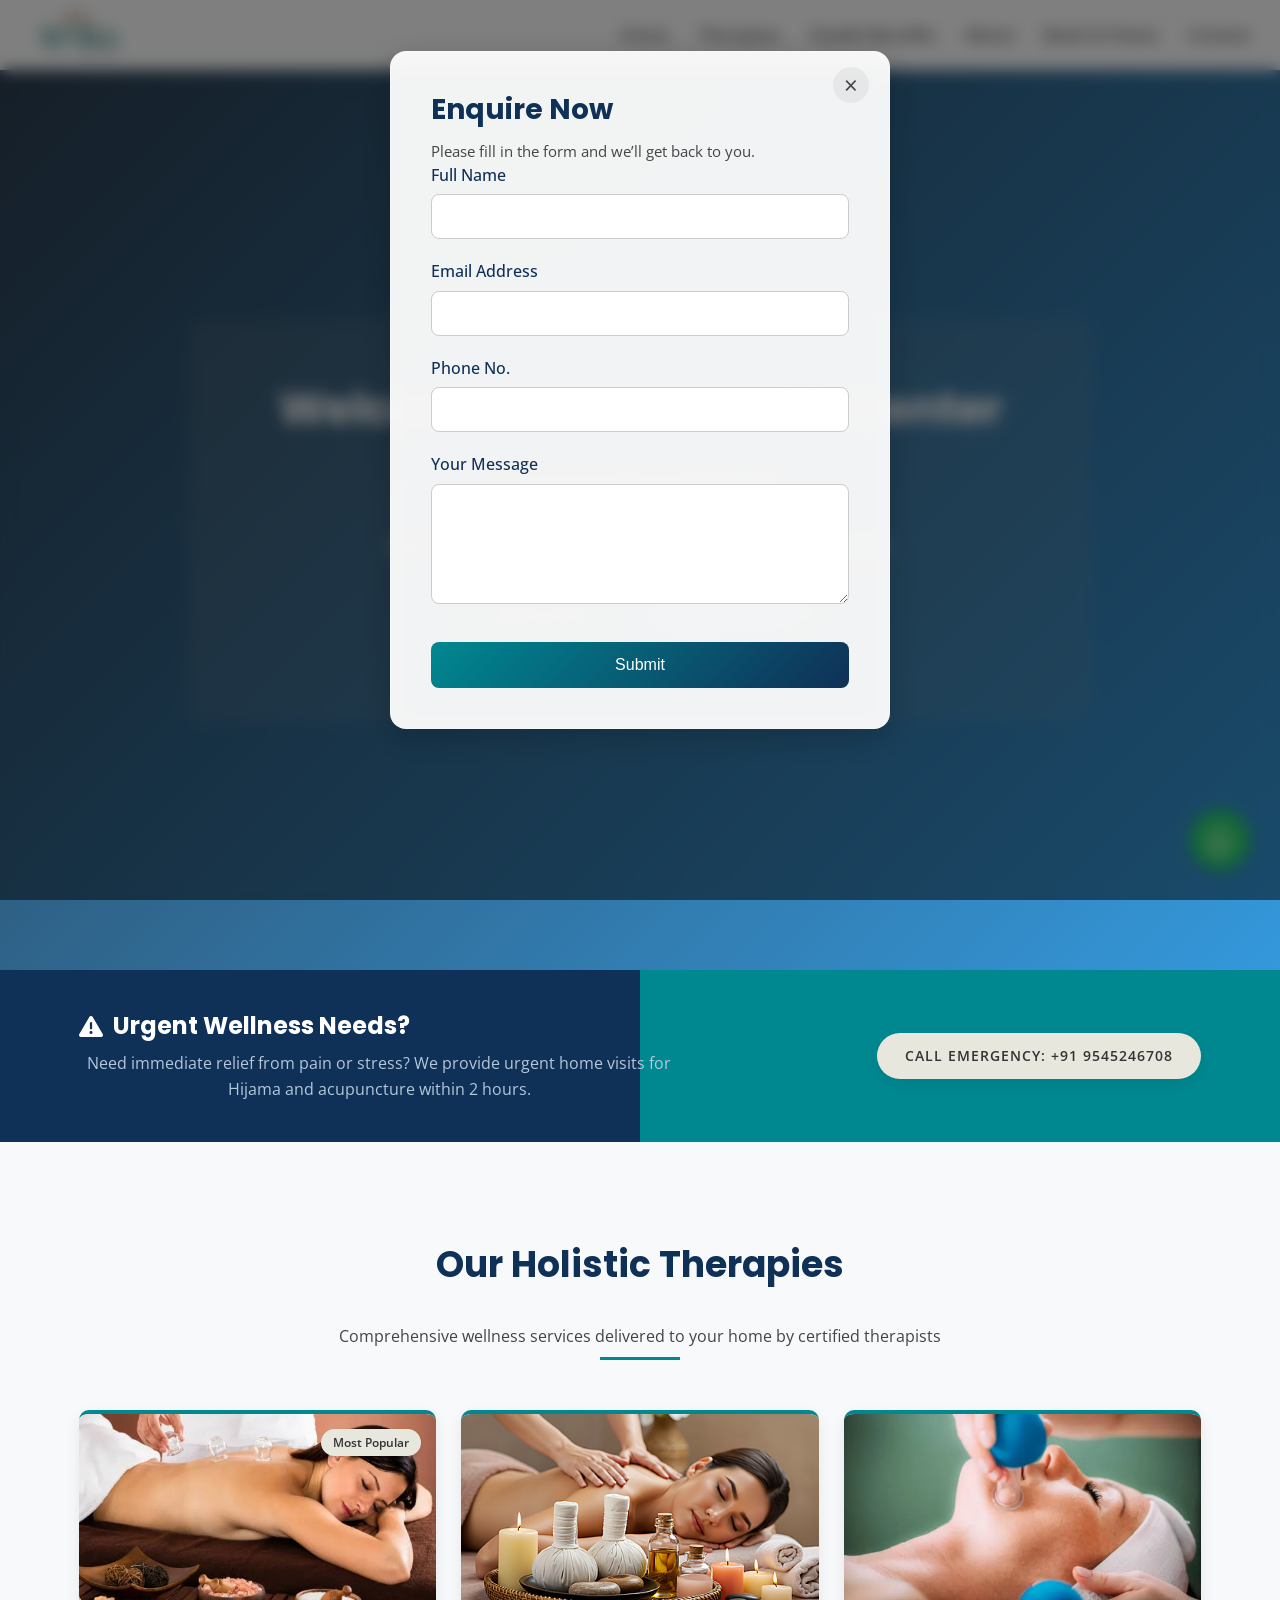
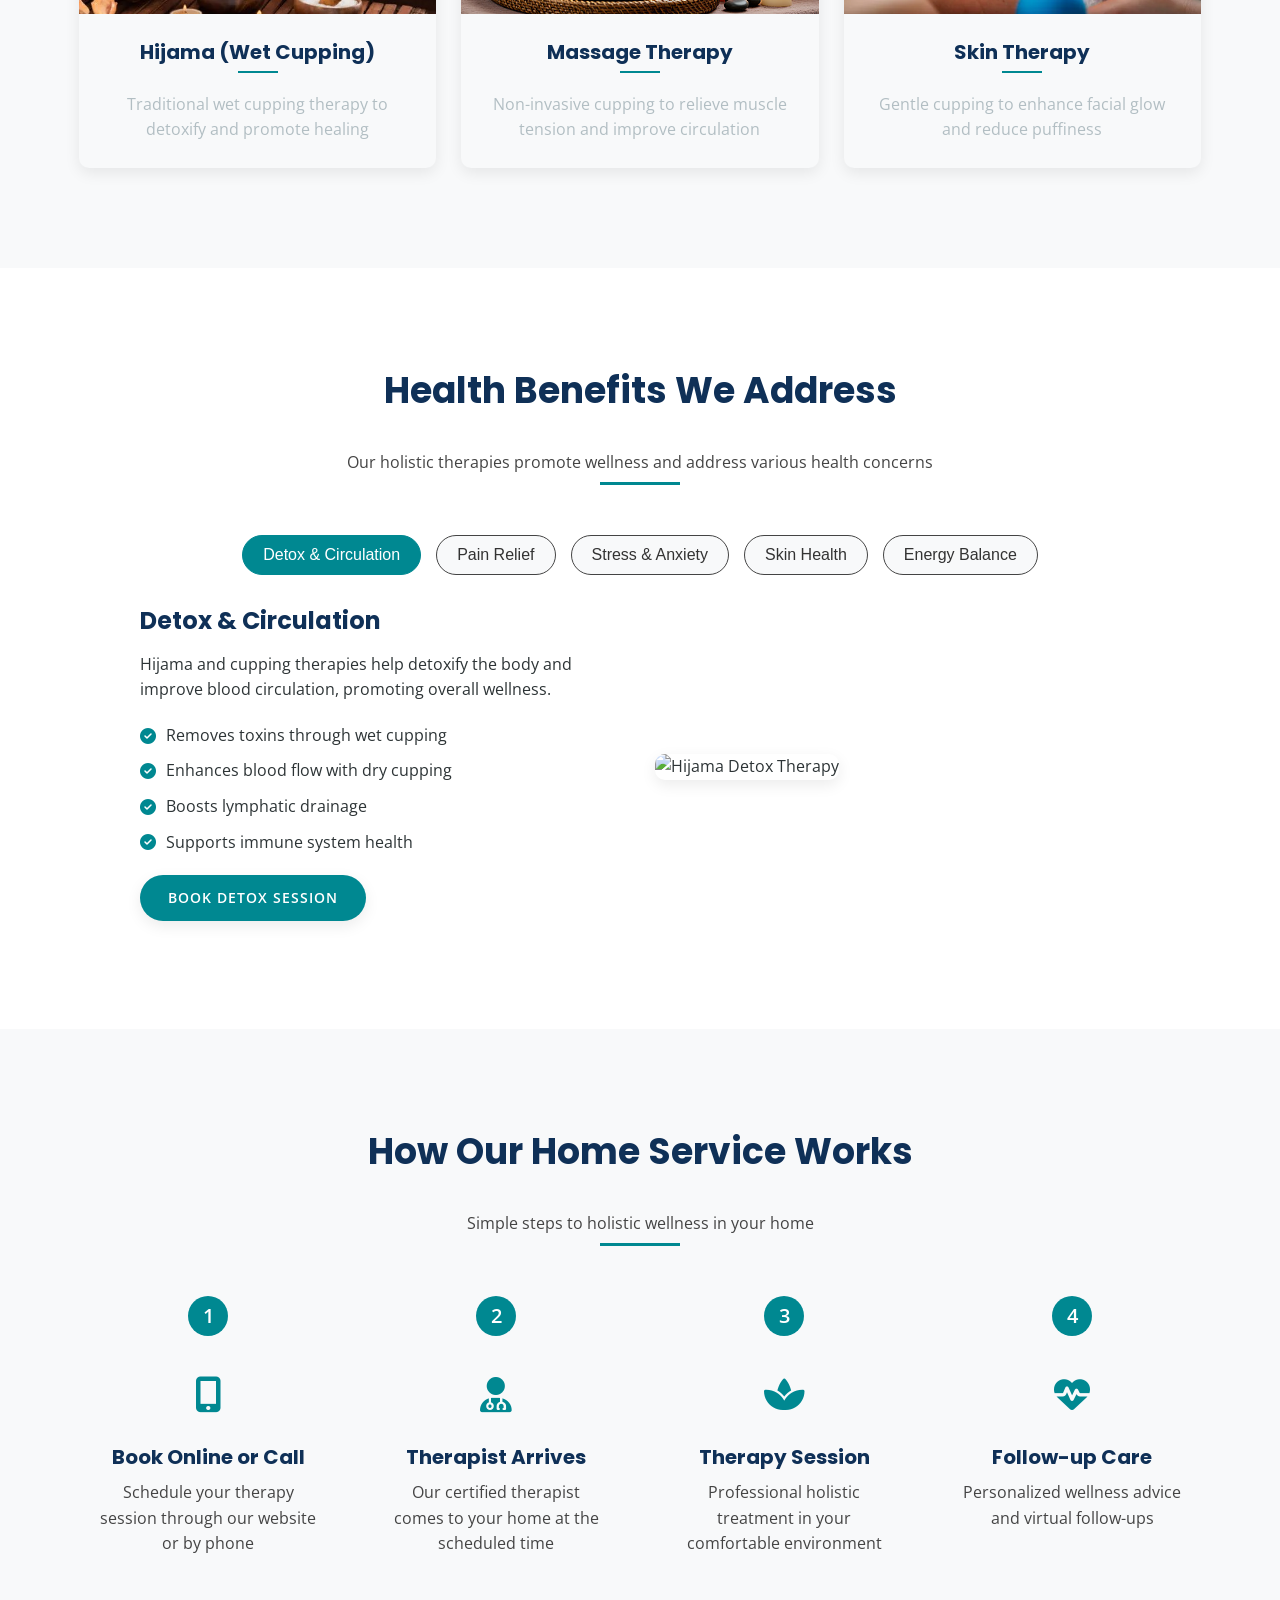
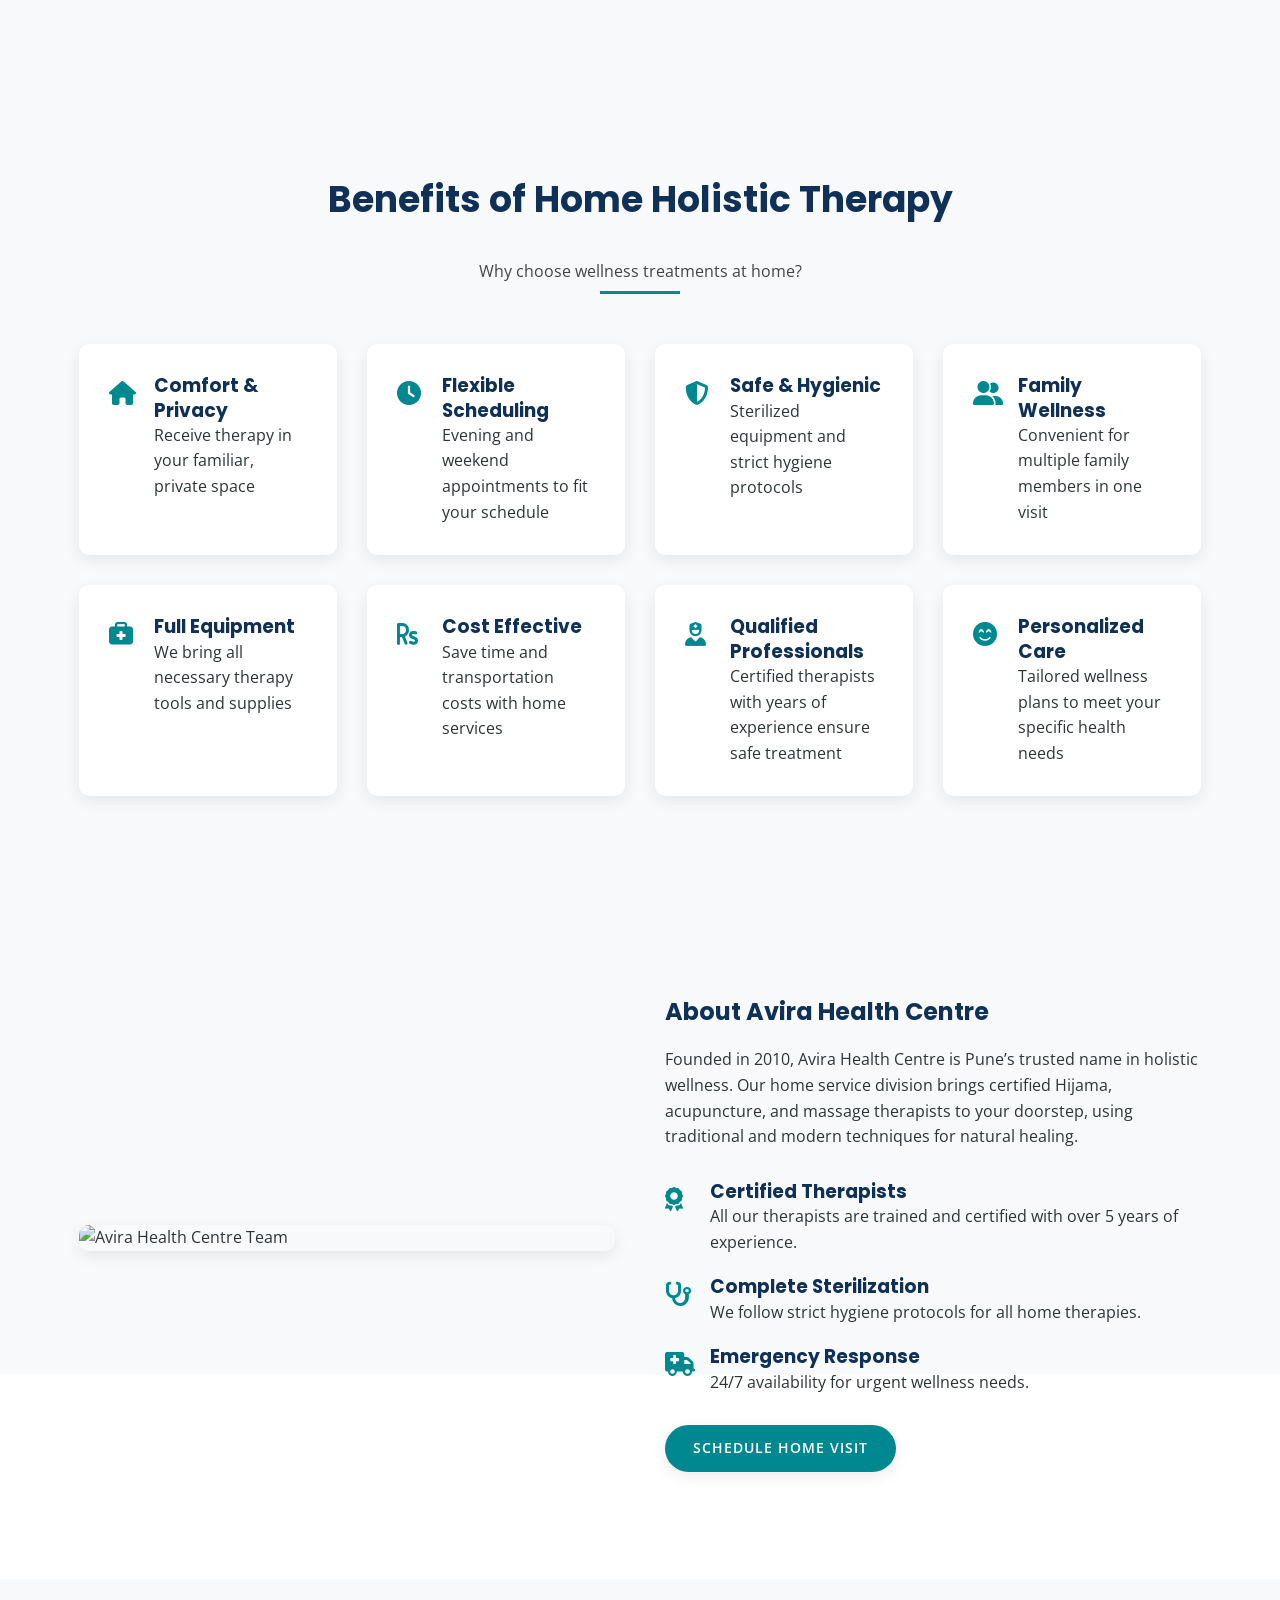
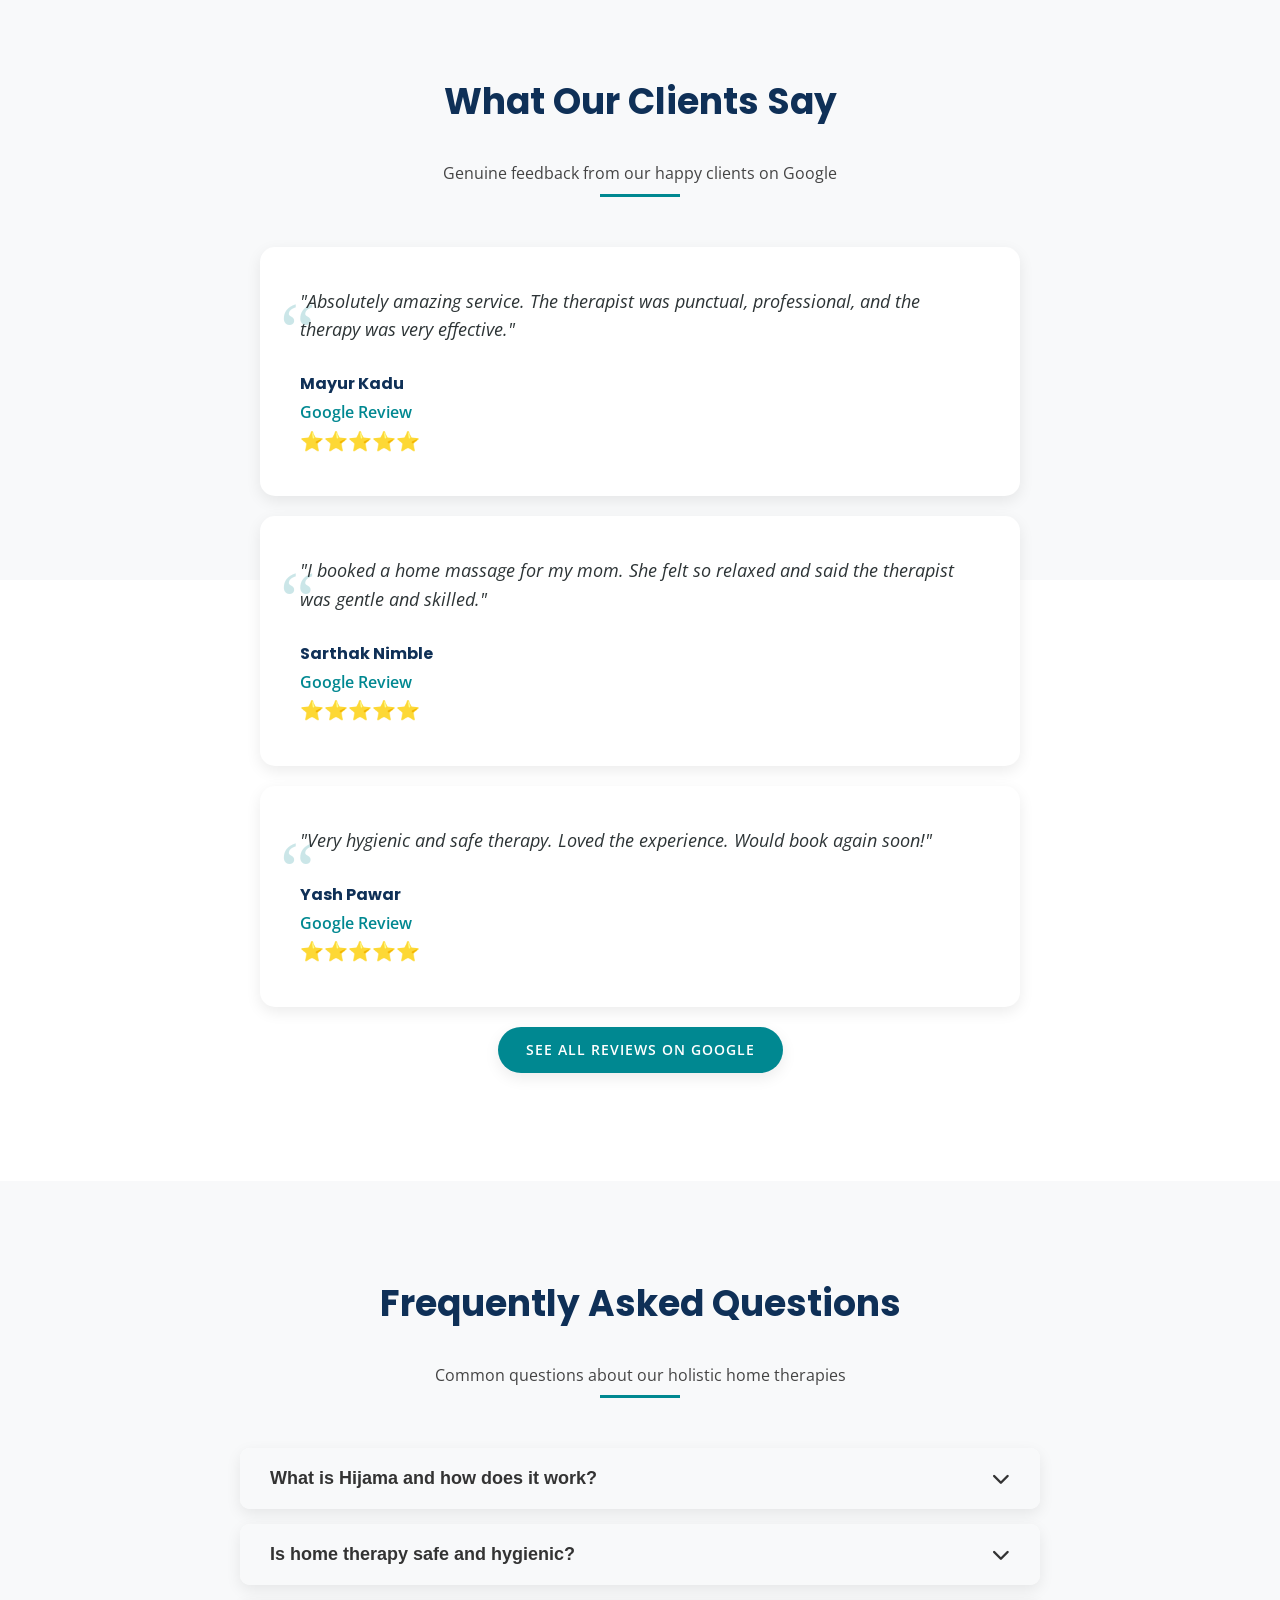
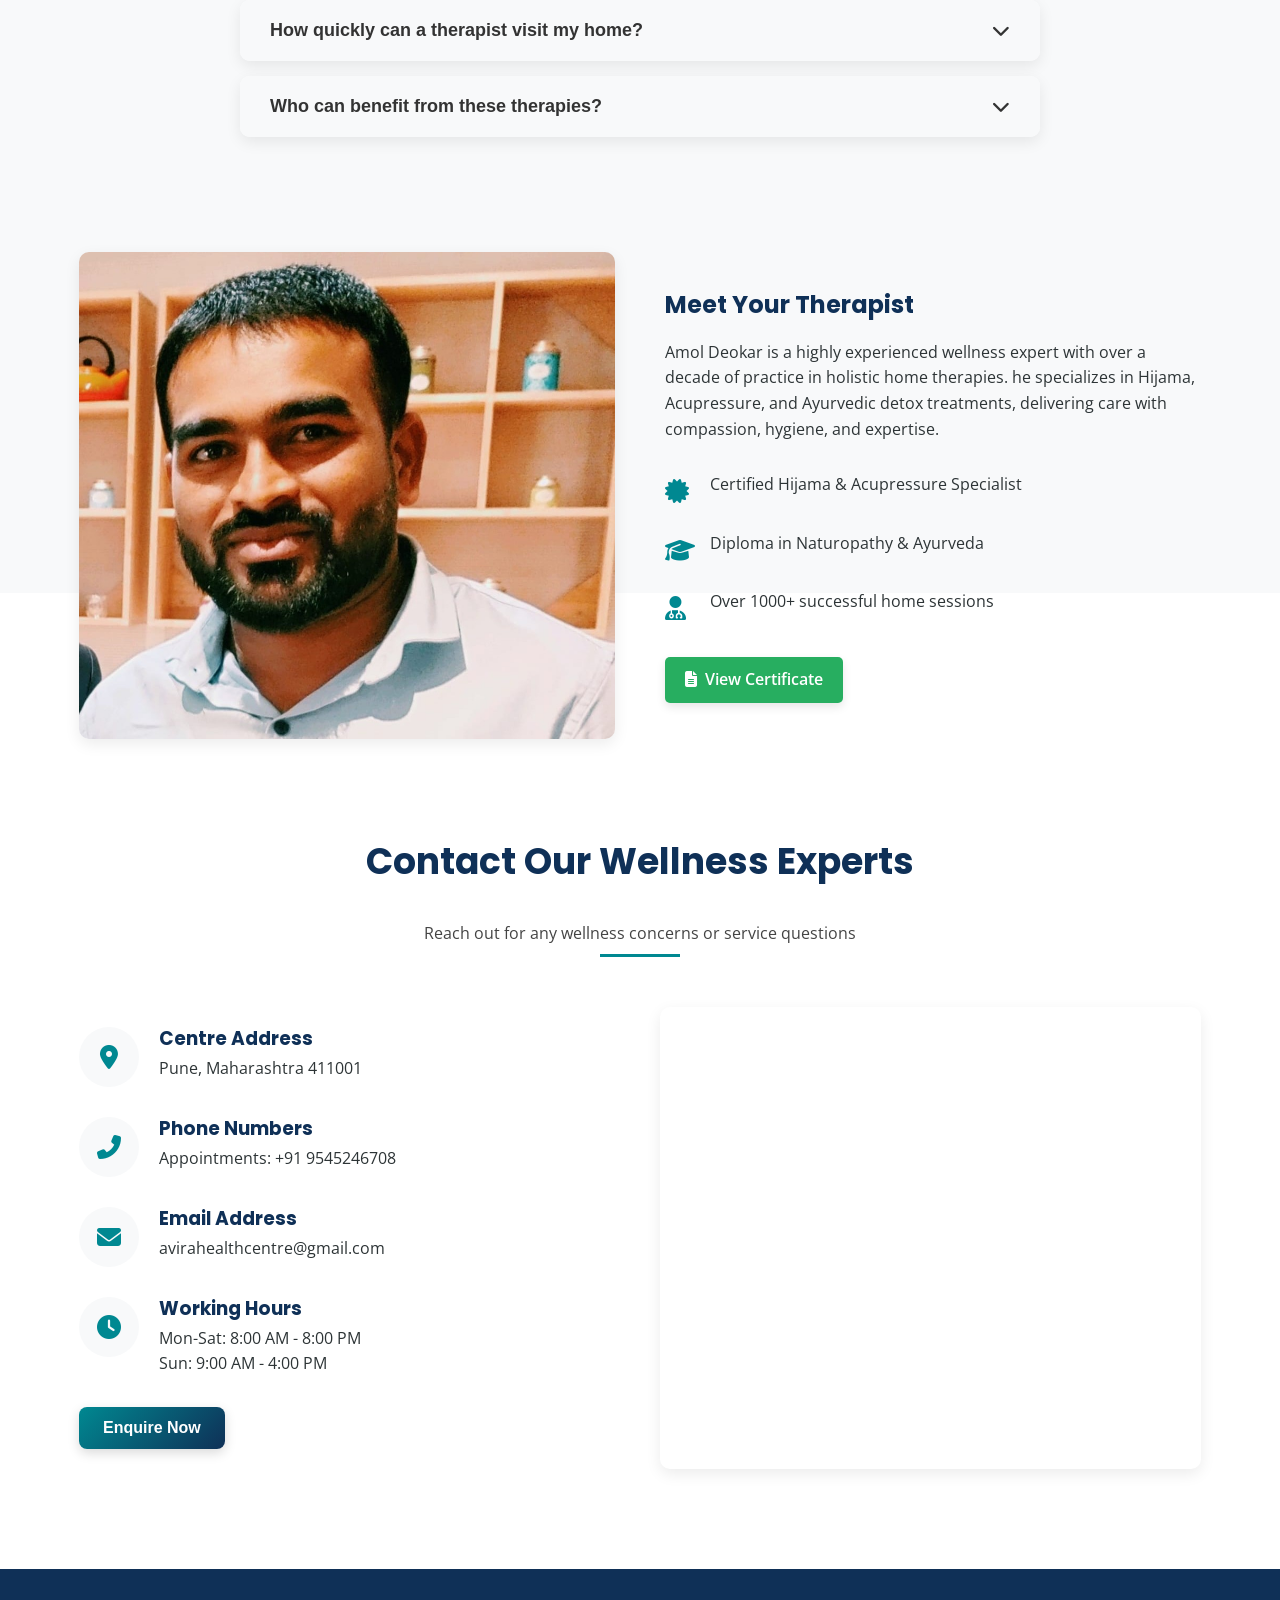
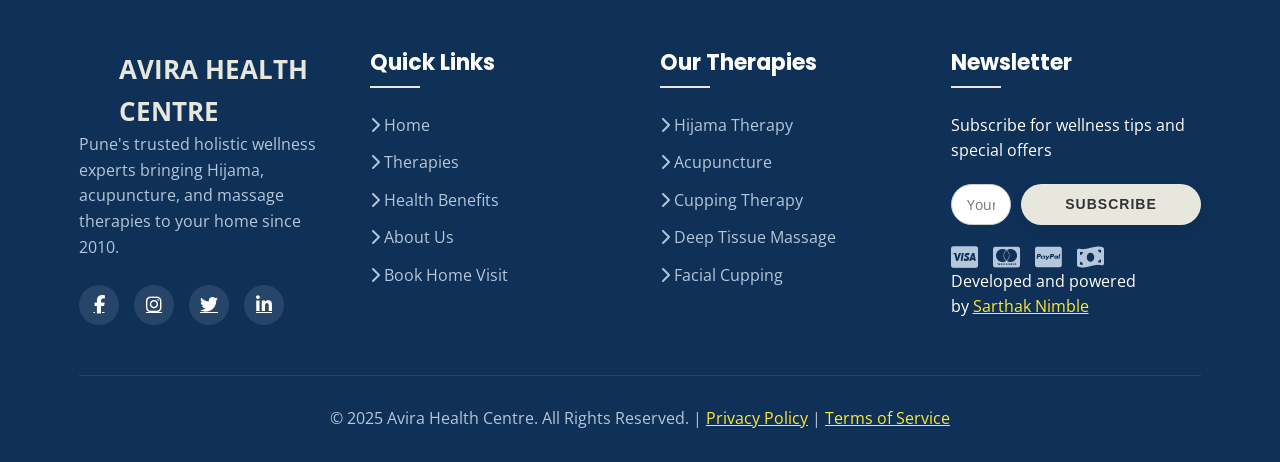
==== index.html @ 95b247f6 "h12" ====
<!DOCTYPE html>
<html lang="en">

<head>
    <meta charset="UTF-8" />
    <meta name="viewport" content="width=device-width, initial-scale=1.0" />

    <!-- SEO Title -->
    <title>Avira Health Centre | Massage, Cupping & Skin Therapies at Home in Pune</title>

    <!-- Meta Description -->
    <meta name="description"
        content="Book certified massage, cupping (Hijama, dry, fire), and skin therapies including facials and laser treatments from Avira Health Centre. Home service available across Pune." />

    <!-- Meta Keywords -->
    <meta name="keywords"
        content="massage therapy Pune, cupping therapy Pune, Hijama at home Pune, fire cupping Pune, dry cupping Pune, facial treatments Pune, skin glow facial Pune, carbon facial Pune, acupuncture therapy Pune, relaxation massage Pune, skin care Pune, Avira Health Centre Pune, home therapy Pune" />

    <!-- Canonical -->
    <link rel="canonical" href="https://avirahealthcentre.in" />

    <!-- Robots -->
    <meta name="robots" content="index, follow, max-snippet:-1, max-image-preview:large, max-video-preview:-1" />

    <!-- Author and Geo Tags -->
    <meta name="author" content="Avira Health Centre" />
    <meta name="geo.region" content="IN-MH" />
    <meta name="geo.placename" content="Pune, Maharashtra" />
    <meta name="geo.position" content="18.5204;73.8567" />
    <meta name="ICBM" content="18.5204, 73.8567" />

    <!-- Open Graph -->
    <meta property="og:title" content="Avira Health Centre | Massage, Cupping & Skin Treatments in Pune" />
    <meta property="og:description"
        content="Avira Health Centre offers certified home therapies in Pune — from Hijama, dry/fire cupping to facials, acne removal, anti-ageing, and full-body massages." />
    <meta property="og:image" content="https://avirahealthcentre.in/assets/logo1.jpg" />
    <meta property="og:url" content="https://avirahealthcentre.in" />
    <meta property="og:type" content="website" />
    <meta property="og:locale" content="en_IN" />

    <!-- Twitter Card -->
    <meta name="twitter:card" content="summary_large_image" />
    <meta name="twitter:title" content="Avira Health Centre | Certified Home Therapies in Pune" />
    <meta name="twitter:description"
        content="Hijama, massage, and advanced skin care therapies — book at-home wellness from Avira Health Centre, Pune." />
    <meta name="twitter:image" content="https://avirahealthcentre.in/assets/logo.jpg" />

    <!-- Structured Data (Schema.org - expanded services) -->
    <script type="application/ld+json">
  {
    "@context": "https://schema.org",
    "@type": "HealthAndBeautyBusiness",
    "name": "Avira Health Centre",
    "image": "https://avirahealthcentre.in/assets/logo1.jpg",
    "logo": "https://avirahealthcentre.in/assets/logo1.jpg",
    "url": "https://avirahealthcentre.in",
    "telephone": "+91 9545246708",
    "address": {
      "@type": "PostalAddress",
      "streetAddress": "Kothrud",
      "addressLocality": "Pune",
      "addressRegion": "Maharashtra",
      "postalCode": "411038",
      "addressCountry": "IN"
    },
    "description": "We provide massage therapy, Hijama cupping, fire/dry cupping, acupuncture, facials, pigmentation removal, hydra facials, anti-ageing and more — all from the comfort of your home in Pune.",
    "areaServed": {
      "@type": "Place",
      "name": "Pune, Maharashtra"
    },
    "priceRange": "₹799 - ₹2999",
    "openingHours": "Mo-Su 09:00-21:00",
    "hasMap": "https://goo.gl/maps/X6uRWRJtBo22",
    "sameAs": [
      "https://www.instagram.com/avirahealthcentre",
      "https://www.facebook.com/Avira-skin-health-centre-100072040299747",
      "https://www.linkedin.com/company/avira-health-center"
    ]
  }
  </script>


    <!-- Fonts & Icons -->
    <link rel="stylesheet" href="https://cdnjs.cloudflare.com/ajax/libs/font-awesome/6.4.0/css/all.min.css" />
    <link
        href="https://fonts.googleapis.com/css2?family=Poppins:wght@300;400;500;600;700&family=Open+Sans:wght@300;400;600&display=swap"
        rel="stylesheet" />

    <!-- Styles -->
    <link rel="stylesheet" href="styles.css" />

    <!-- Favicon & Monogram -->
    <link rel="icon" href="logo1.ico" type="image/x-icon" />
    <link rel="apple-touch-icon" href="logo1.ico" />
    <style>
        :root {
            --primary: #0f3057;
            --secondary: #008891;
            --accent: #e7e7de;
            --gray: #444;
        }

        /* Modal Base */
        .modal {
            display: none;
            position: fixed;
            z-index: 2000;
            left: 0;
            top: 0;
            width: 100%;
            height: 100%;
            overflow: auto;
            background-color: rgba(0, 0, 0, 0.5);
            backdrop-filter: blur(8px);
            opacity: 0;
            transition: opacity 0.3s ease;
        }

        .modal.show {
            display: block;
            opacity: 1;
        }

        .modal-content {
            background: rgba(255, 255, 255, 0.95);
            margin: 4% auto;
            padding: 40px;
            border-radius: 16px;
            width: 90%;
            max-width: 500px;
            position: relative;
            box-shadow: 0 8px 32px rgba(0, 0, 0, 0.2);
            border: 1px solid rgba(255, 255, 255, 0.2);
            backdrop-filter: blur(12px);
            transform: translateY(-20px);
            transition: all 0.4s cubic-bezier(0.32, 0.72, 0, 1);
        }

        .modal.show .modal-content {
            transform: translateY(0);
            animation: modalFadeIn 0.4s ease-out forwards;
        }

        .modal-header h2 {
            color: var(--primary);
            font-size: 28px;
            font-weight: bold;
            margin: 0 0 10px;
            position: relative;
        }

        .modal-header p {
            color: var(--gray);
            font-size: 15px;
        }

        .close-btn {
            position: absolute;
            top: 15px;
            right: 20px;
            font-size: 24px;
            color: var(--gray);
            cursor: pointer;
            background: rgba(0, 0, 0, 0.05);
            width: 36px;
            height: 36px;
            border-radius: 50%;
            text-align: center;
            line-height: 36px;
        }

        .form-group {
            margin-bottom: 20px;
        }

        .form-group label {
            display: block;
            margin-bottom: 6px;
            font-weight: 500;
            color: var(--primary);
        }

        .form-control {
            width: 100%;
            padding: 12px 14px;
            border-radius: 8px;
            border: 1px solid #ccc;
            font-size: 14px;
        }

        .submit-btn {
            width: 100%;
            padding: 14px;
            background: linear-gradient(135deg, var(--secondary), var(--primary));
            color: white;
            border: none;
            border-radius: 8px;
            font-size: 16px;
            cursor: pointer;
            margin-top: 10px;
        }

        @keyframes modalFadeIn {
            from {
                opacity: 0;
                transform: translateY(20px);
            }

            to {
                opacity: 1;
                transform: translateY(0);
            }
        }


        @keyframes spin {
            0% {
                transform: rotate(0deg);
            }

            100% {
                transform: rotate(360deg);
            }
        }
    </style>
</head>


<body>
    <!-- Navbar -->
    <nav class="navbar">
        <div class="logo">
            <img src="logo.jpg" alt="Avira Health Centre Logo" />
        </div>

        <div class="menu-toggle" id="mobile-menu">
            <span class="bar"></span>
            <span class="bar"></span>
            <span class="bar"></span>
        </div>

        <ul class="nav-links" id="nav-links">
            <li><a href="#home">Home</a></li>
            <li><a href="#services">Therapies</a></li>
            <li><a href="#conditions">Health Benefits</a></li>
            <li><a href="#about">About</a></li>
            <li><a href="booking-form.html">Book At Home</a></li>
            <li><a href="#contact">Contact</a></li>
        </ul>
    </nav>


    <!-- Hero Section -->
    <section id="home">

        <div class="hero-slider" id="heroSlider">
            <!-- Content will be loaded here -->
        </div>
    </section>

    <!-- Emergency Banner -->
    <section class="emergency-banner">
        <div class="container">
            <div class="emergency-content">
                <div class="emergency-text">
                    <h3><i class="fas fa-exclamation-triangle"></i> Urgent Wellness Needs?</h3>
                    <p>Need immediate relief from pain or stress? We provide urgent home visits for Hijama and
                        acupuncture within 2 hours.</p>
                </div>
                <a href="tel:+919545246708" class="btn btn-accent">Call Emergency: +91 9545246708</a>
            </div>
        </div>
    </section>

    <section id="services" class="services section-padding">
        <div class="container">
            <div class="section-title">
                <h2>Our Holistic Therapies</h2>
                <p>Comprehensive wellness services delivered to your home by certified therapists</p>
            </div>

            <div class="services-grid">
                <a href="hijama-therapy.html" class="service-card">
                    <div class="service-image">
                        <img src="cupping.jpg" alt="Hijama Wet Cupping Therapy">
                        <span class="therapy-badge">Most Popular</span>
                    </div>
                    <div class="service-content">
                        <h3>Hijama (Wet Cupping)</h3>
                        <p>Traditional wet cupping therapy to detoxify and promote healing</p>
                    </div>
                </a>

                <a href="massage-therapy.html" class="service-card">
                    <div class="service-image">
                        <img src="bg.jpg" alt="Massage Therapy">
                    </div>
                    <div class="service-content">
                        <h3>Massage Therapy</h3>
                        <p>Non-invasive cupping to relieve muscle tension and improve circulation</p>
                    </div>
                </a>

                <a href="skin-therapy.html" class="service-card">
                    <div class="service-image">
                        <img src="skin.jpg" alt="Skin Therapy">
                    </div>
                    <div class="service-content">
                        <h3>Skin Therapy</h3>
                        <p>Gentle cupping to enhance facial glow and reduce puffiness</p>
                    </div>
                </a>
            </div>
        </div>
    </section>

    <!-- Health Benefits Section (Replaces Skin Conditions) -->
    <section id="conditions" class="conditions section-padding">
        <div class="container">
            <div class="section-title">
                <h2>Health Benefits We Address</h2>
                <p>Our holistic therapies promote wellness and address various health concerns</p>
            </div>

            <div class="conditions-tabs">
                <div class="tab-buttons">
                    <button class="tab-btn active" data-tab="detox">Detox & Circulation</button>
                    <button class="tab-btn" data-tab="pain">Pain Relief</button>
                    <button class="tab-btn" data-tab="stress">Stress & Anxiety</button>
                    <button class="tab-btn" data-tab="skin">Skin Health</button>
                    <button class="tab-btn" data-tab="energy">Energy Balance</button>
                </div>

                <div class="tab-content active" id="detox">
                    <div class="condition-content">
                        <div class="condition-text">
                            <h3>Detox & Circulation</h3>
                            <p>Hijama and cupping therapies help detoxify the body and improve blood circulation,
                                promoting overall wellness.</p>
                            <ul>
                                <li><i class="fas fa-check-circle"></i> Removes toxins through wet cupping</li>
                                <li><i class="fas fa-check-circle"></i> Enhances blood flow with dry cupping</li>
                                <li><i class="fas fa-check-circle"></i> Boosts lymphatic drainage</li>
                                <li><i class="fas fa-check-circle"></i> Supports immune system health</li>
                            </ul>
                            <a href="booking-form.html" class="btn">Book Detox Session</a>
                        </div>
                        <div class="condition-image">
                            <img src="https://images.unsplash.com/photo-1544161515-4ab6ce6db874?ixlib=rb-4.0.3&auto=format&fit=crop&w=1974&q=80"
                                alt="Hijama Detox Therapy">
                        </div>
                    </div>
                </div>

                <div class="tab-content" id="pain">
                    <div class="condition-content">
                        <div class="condition-text">
                            <h3>Pain Relief</h3>
                            <p>Our therapies provide natural relief from various types of pain by targeting pressure
                                points and improving circulation.</p>
                            <ul>
                                <li><i class="fas fa-check-circle"></i> Reduces muscle tension and stiffness</li>
                                <li><i class="fas fa-check-circle"></i> Alleviates chronic back and neck pain</li>
                                <li><i class="fas fa-check-circle"></i> Helps with joint pain and arthritis</li>
                                <li><i class="fas fa-check-circle"></i> Decreases inflammation in affected areas</li>
                            </ul>
                            <a href="booking-form.html" class="btn">Book Pain Relief Session</a>
                        </div>
                        <div class="condition-image">
                            <img src="https://images.unsplash.com/photo-1571019613454-1cb2f99b2d8b?ixlib=rb-4.0.3&auto=format&fit=crop&w=2070&q=80"
                                alt="Pain Relief Therapy">
                        </div>
                    </div>
                </div>

                <div class="tab-content" id="stress">
                    <div class="condition-content">
                        <div class="condition-text">
                            <h3>Stress & Anxiety</h3>
                            <p>Our treatments promote deep relaxation and help restore emotional balance by releasing
                                tension and calming the nervous system.</p>
                            <ul>
                                <li><i class="fas fa-check-circle"></i> Lowers cortisol levels naturally</li>
                                <li><i class="fas fa-check-circle"></i> Promotes deep relaxation response</li>
                                <li><i class="fas fa-check-circle"></i> Improves sleep quality</li>
                                <li><i class="fas fa-check-circle"></i> Enhances overall emotional wellbeing</li>
                            </ul>
                            <a href="booking-form.html" class="btn">Book Relaxation Session</a>
                        </div>
                        <div class="condition-image">
                            <img src="https://images.unsplash.com/photo-1545205597-3d9d02c29597?ixlib=rb-4.0.3&auto=format&fit=crop&w=2070&q=80"
                                alt="Stress Relief Therapy">
                        </div>
                    </div>
                </div>

                <div class="tab-content" id="skin">
                    <div class="condition-content">
                        <div class="condition-text">
                            <h3>Skin Health</h3>
                            <p>Our therapies stimulate collagen production and improve skin texture by enhancing blood
                                flow to the skin's surface.</p>
                            <ul>
                                <li><i class="fas fa-check-circle"></i> Improves skin elasticity and tone</li>
                                <li><i class="fas fa-check-circle"></i> Reduces appearance of cellulite</li>
                                <li><i class="fas fa-check-circle"></i> Helps with acne and blemishes</li>
                                <li><i class="fas fa-check-circle"></i> Promotes faster healing of scars</li>
                            </ul>
                            <a href="booking-form.html" class="btn">Book Skin Health Session</a>
                        </div>
                        <div class="condition-image">
                            <img src="https://images.unsplash.com/photo-1532635241-17e820acc59f?ixlib=rb-4.0.3&auto=format&fit=crop&w=2015&q=80"
                                alt="Skin Health Therapy">
                        </div>
                    </div>
                </div>

                <div class="tab-content" id="energy">
                    <div class="condition-content">
                        <div class="condition-text">
                            <h3>Energy Balance</h3>
                            <p>Our treatments help restore the body's natural energy flow by clearing blockages and
                                balancing meridians.</p>
                            <ul>
                                <li><i class="fas fa-check-circle"></i> Restores natural energy pathways</li>
                                <li><i class="fas fa-check-circle"></i> Reduces fatigue and lethargy</li>
                                <li><i class="fas fa-check-circle"></i> Improves mental clarity and focus</li>
                                <li><i class="fas fa-check-circle"></i> Enhances overall vitality</li>
                            </ul>
                            <a href="booking-form.html" class="btn">Book Energy Session</a>
                        </div>
                        <div class="condition-image">
                            <img src="https://images.unsplash.com/photo-1544367567-0f2fcb009e0b?ixlib=rb-4.0.3&auto=format&fit=crop&w=2121&q=80"
                                alt="Energy Balance Therapy">
                        </div>
                    </div>
                </div>
            </div>
        </div>
    </section>

    <!-- Home Service Process -->
    <section class="process section-padding">
        <div class="container">
            <div class="section-title">
                <h2>How Our Home Service Works</h2>
                <p>Simple steps to holistic wellness in your home</p>
            </div>

            <div class="process-steps">
                <div class="step">
                    <div class="step-number">1</div>
                    <div class="step-icon"><i class="fas fa-mobile-alt"></i></div>
                    <h3>Book Online or Call</h3>
                    <p>Schedule your therapy session through our website or by phone</p>
                </div>

                <div class="step">
                    <div class="step-number">2</div>
                    <div class="step-icon"><i class="fas fa-user-md"></i></div>
                    <h3>Therapist Arrives</h3>
                    <p>Our certified therapist comes to your home at the scheduled time</p>
                </div>

                <div class="step">
                    <div class="step-number">3</div>
                    <div class="step-icon"><i class="fas fa-spa"></i></div>
                    <h3>Therapy Session</h3>
                    <p>Professional holistic treatment in your comfortable environment</p>
                </div>

                <div class="step">
                    <div class="step-number">4</div>
                    <div class="step-icon"><i class="fas fa-heartbeat"></i></div>
                    <h3>Follow-up Care</h3>
                    <p>Personalized wellness advice and virtual follow-ups</p>
                </div>
            </div>
        </div>
    </section>

    <!-- Benefits Section -->
    <section id="benefits" class="benefits section-padding">
        <div class="container">
            <div class="section-title">
                <h2>Benefits of Home Holistic Therapy</h2>
                <p>Why choose wellness treatments at home?</p>
            </div>

            <div class="benefits-grid">
                <div class="benefit-card">
                    <div class="benefit-icon">
                        <i class="fas fa-home"></i>
                    </div>
                    <div>
                        <h3>Comfort & Privacy</h3>
                        <p>Receive therapy in your familiar, private space</p>
                    </div>
                </div>

                <div class="benefit-card">
                    <div class="benefit-icon">
                        <i class="fas fa-clock"></i>
                    </div>
                    <div>
                        <h3>Flexible Scheduling</h3>
                        <p>Evening and weekend appointments to fit your schedule</p>
                    </div>
                </div>

                <div class="benefit-card">
                    <div class="benefit-icon">
                        <i class="fas fa-shield-alt"></i>
                    </div>
                    <div>
                        <h3>Safe & Hygienic</h3>
                        <p>Sterilized equipment and strict hygiene protocols</p>
                    </div>
                </div>

                <div class="benefit-card">
                    <div class="benefit-icon">
                        <i class="fas fa-user-friends"></i>
                    </div>
                    <div>
                        <h3>Family Wellness</h3>
                        <p>Convenient for multiple family members in one visit</p>
                    </div>
                </div>

                <div class="benefit-card">
                    <div class="benefit-icon">
                        <i class="fas fa-briefcase-medical"></i>
                    </div>
                    <div>
                        <h3>Full Equipment</h3>
                        <p>We bring all necessary therapy tools and supplies</p>
                    </div>
                </div>

                <div class="benefit-card">
                    <div class="benefit-icon">
                        <i class="fas fa-rupee-sign"></i>
                    </div>
                    <div>
                        <h3>Cost Effective</h3>
                        <p>Save time and transportation costs with home services</p>
                    </div>
                </div>

                <div class="benefit-card">
                    <div class="benefit-icon">
                        <i class="fas fa-user-nurse"></i>
                    </div>
                    <div>
                        <h3>Qualified Professionals</h3>
                        <p>Certified therapists with years of experience ensure safe treatment</p>
                    </div>
                </div>

                <div class="benefit-card">
                    <div class="benefit-icon">
                        <i class="fas fa-smile-beam"></i>
                    </div>
                    <div>
                        <h3>Personalized Care</h3>
                        <p>Tailored wellness plans to meet your specific health needs</p>
                    </div>
                </div>

            </div>
        </div>
    </section>

    <!-- About Section -->
    <section id="about" class="about section-padding">
        <div class="container">
            <div class="about-content">
                <div class="about-img">
                    <img src="https://images.unsplash.com/photo-1544161515-4ab6ce6db874?ixlib=rb-4.0.3&auto=format&fit=crop&w=2080&q=80"
                        alt="Avira Health Centre Team">
                </div>

                <div class="about-text">
                    <h2>About Avira Health Centre</h2>
                    <p>Founded in 2010, Avira Health Centre is Pune’s trusted name in holistic wellness. Our home
                        service division brings certified Hijama, acupuncture, and massage therapists to your doorstep,
                        using traditional and modern techniques for natural healing.</p>

                    <div class="about-features">
                        <div class="feature-item">
                            <div class="feature-icon">
                                <i class="fas fa-award"></i>
                            </div>
                            <div>
                                <h3>Certified Therapists</h3>
                                <p>All our therapists are trained and certified with over 5 years of experience.</p>
                            </div>
                        </div>

                        <div class="feature-item">
                            <div class="feature-icon">
                                <i class="fas fa-stethoscope"></i>
                            </div>
                            <div>
                                <h3>Complete Sterilization</h3>
                                <p>We follow strict hygiene protocols for all home therapies.</p>
                            </div>
                        </div>

                        <div class="feature-item">
                            <div class="feature-icon">
                                <i class="fas fa-ambulance"></i>
                            </div>
                            <div>
                                <h3>Emergency Response</h3>
                                <p>24/7 availability for urgent wellness needs.</p>
                            </div>
                        </div>
                    </div>

                    <a href="booking-form.html" class="btn">Schedule Home Visit</a>
                </div>
            </div>
        </div>
    </section>

    <section class="testimonials section-padding">
        <div class="container">
            <div class="section-title">
                <h2>What Our Clients Say</h2>
                <p>Genuine feedback from our happy clients on Google</p>
            </div>

            <div class="testimonials-container">
                <!-- Review 1 -->
                <div class="testimonial-card">
                    <p class="testimonial-text">"Absolutely amazing service. The therapist was punctual, professional,
                        and the therapy was very effective."</p>
                    <div class="testimonial-author">
                        <div class="author-info">
                            <h4>Mayur Kadu</h4>
                            <p>Google Review</p>
                            <div class="rating">
                                ⭐⭐⭐⭐⭐
                            </div>
                        </div>
                    </div>
                </div>

                <!-- Review 2 -->
                <div class="testimonial-card">
                    <p class="testimonial-text">"I booked a home massage for my mom. She felt so relaxed and said the
                        therapist was gentle and skilled."</p>
                    <div class="testimonial-author">
                        <div class="author-info">
                            <h4>Sarthak Nimble</h4>
                            <p>Google Review</p>
                            <div class="rating">
                                ⭐⭐⭐⭐⭐
                            </div>
                        </div>
                    </div>
                </div>

                <!-- Review 3 -->
                <div class="testimonial-card">
                    <p class="testimonial-text">"Very hygienic and safe therapy. Loved the experience. Would book again
                        soon!"</p>
                    <div class="testimonial-author">
                        <div class="author-info">
                            <h4>Yash Pawar</h4>
                            <p>Google Review</p>
                            <div class="rating">
                                ⭐⭐⭐⭐⭐
                            </div>
                        </div>
                    </div>
                </div>

                <!-- Button to view more -->
                <div style="text-align:center; margin-top:20px;">
                    <a href="https://maps.app.goo.gl/rUE4T1MHcqvxkoGL8" class="btn" target="_blank">
                        See All Reviews on Google
                    </a>
                </div>
            </div>
        </div>
    </section>


    <!-- Booking Section -->
    <!-- <section id="booking" class="booking section-padding">
        <div class="container">
            <div class="booking-container">
                <div class="booking-info">
                    <h2>Book Home Wellness Visit</h2>
                    <p>Complete this form, and our coordinator will contact you within 30 minutes to confirm your
                        appointment.</p>

                    <ul>
                        <li>
                            <i class="fas fa-clock"></i>
                            <div>
                                <h3>Service Hours</h3>
                                <p>Mon-Sat: 8:00 AM - 8:00 PM<br>Sun: 9:00 AM - 4:00 PM</p>
                            </div>
                        </li>
                        <li>
                            <i class="fas fa-rupee-sign"></i>
                            <div>
                                <h3>Service Areas</h3>
                                <p>All Pune city areas + 15km radius<br>Additional charges may apply beyond 10km</p>
                            </div>
                        </li>
                        <li>
                            <i class="fas fa-bell"></i>
                            <div>
                                <h3>Same-Day Visits</h3>
                                <p>Emergency appointments available with 2-hour response time</p>
                            </div>
                        </li>
                    </ul>

                    <div class="hero-btns">
                        <a href="tel:+919545246708" class="btn btn-accent">
                            <i class="fas fa-phone-alt"></i> Immediate Booking
                        </a>
                    </div>
                </div> -->

    <!-- <div class="booking-form">
                    <h2>Appointment Request</h2>
                    <form id="appointmentForm"> -->
    <!-- <div class="form-group">
                            <label for="name">Full Name</label>
                            <input type="text" id="name" class="form-control" required>
                        </div>

                        <div class="form-group">
                            <label for="phone">Phone Number</label>
                            <input type="tel" id="phone" class="form-control" required>
                        </div>

                        <div class="form-group">
                            <label for="address">Full Address</label>
                            <textarea id="address" class="form-control" required></textarea>
                        </div> -->

    <!-- <div class="form-group">
                            <label for="treatment">Therapy Needed</label>
                            <select id="treatment" class="form-control" required>
                                <option value="">Select Therapy</option>
                                <option value="hijama">Hijama (Wet Cupping)</option>
                                <option value="dry-cupping">Dry Cupping</option>
                                <option value="acupuncture">Acupuncture</option>
                                <option value="fire-cupping">Fire Cupping</option>
                                <option value="massage">Deep Tissue Massage</option>
                                <option value="facial-cupping">Facial Cupping</option>
                                <option value="other">Other Therapy</option>
                            </select>
                        </div> -->

    <!-- <div class="form-group">
                            <label for="date">Preferred Date</label>
                            <input type="date" id="date" class="form-control" required>
                        </div>

                        <div class="form-group">
                            <label for="time">Preferred Time</label>
                            <select id="time" class="form-control" required>
                                <option value="">Select Time Slot</option>
                                <option value="morning">Morning (8AM-12PM)</option>
                                <option value="afternoon">Afternoon (12PM-4PM)</option>
                                <option value="evening">Evening (4PM-8PM)</option>
                            </select>
                        </div> -->

    <!-- <button type="submit" class="btn">Request Home Visit</button>
                    </form>
                </div> -->
    <!-- </div>
        </div>
    </section> -->

    <!-- FAQ Section -->
    <section class="faq section-padding">
        <div class="container">
            <div class="section-title">
                <h2>Frequently Asked Questions</h2>
                <p>Common questions about our holistic home therapies</p>
            </div>

            <div class="faq-container">
                <div class="faq-item">
                    <button class="faq-question">
                        <span>What is Hijama and how does it work?</span>
                        <i class="fas fa-chevron-down"></i>
                    </button>
                    <div class="faq-answer">
                        <p>Hijama (wet cupping) is a traditional therapy that involves creating suction on the skin to
                            draw out stagnant blood and toxins. It promotes detoxification, improves circulation, and
                            relieves pain. Our certified therapists use sterile equipment and follow strict hygiene
                            protocols.</p>
                    </div>
                </div>

                <div class="faq-item">
                    <button class="faq-question">
                        <span>Is home therapy safe and hygienic?</span>
                        <i class="fas fa-chevron-down"></i>
                    </button>
                    <div class="faq-answer">
                        <p>Yes, we use disposable cups and needles where applicable and sterilize reusable tools with
                            hospital-grade autoclaves. Our therapists wear PPE, including gloves and masks, to ensure a
                            safe and hygienic experience.</p>
                    </div>
                </div>

                <div class="faq-item">
                    <button class="faq-question">
                        <span>How quickly can a therapist visit my home?</span>
                        <i class="fas fa-chevron-down"></i>
                    </button>
                    <div class="faq-answer">
                        <p>Routine appointments are scheduled within 24-48 hours. For urgent needs, such as severe pain
                            or stress, we offer emergency visits within 2 hours (additional charges may apply). Evening
                            and weekend slots are available.</p>
                    </div>
                </div>

                <div class="faq-item">
                    <button class="faq-question">
                        <span>Who can benefit from these therapies?</span>
                        <i class="fas fa-chevron-down"></i>
                    </button>
                    <div class="faq-answer">
                        <p>Our therapies are suitable for adults seeking pain relief, stress reduction, detoxification,
                            skin health, or energy balance. We customize treatments based on your health needs after a
                            consultation. Certain therapies may not be suitable for pregnant women or those with
                            specific medical conditions.</p>
                    </div>
                </div>
            </div>
        </div>
    </section>

    <!-- Therapist Section -->
    <section class="about therapist" id="therapist">
        <div class="container">
            <div class="about-content">
                <div class="about-img">
                    <img src="photo.jpg" alt="Therapist Photo" />
                </div>
                <div class="about-text">
                    <h2>Meet Your Therapist</h2>
                    <p>
                        Amol Deokar is a highly experienced wellness expert with over a decade of practice in
                        holistic home therapies.
                        he specializes in Hijama, Acupressure, and Ayurvedic detox treatments, delivering care with
                        compassion, hygiene, and expertise.
                    </p>

                    <div class="about-features">
                        <div class="feature-item">
                            <div class="feature-icon"><i class="fas fa-certificate"></i></div>
                            <div>Certified Hijama & Acupressure Specialist</div>
                        </div>
                        <div class="feature-item">
                            <div class="feature-icon"><i class="fas fa-graduation-cap"></i></div>
                            <div>Diploma in Naturopathy & Ayurveda</div>
                        </div>
                        <div class="feature-item">
                            <div class="feature-icon"><i class="fas fa-user-md"></i></div>
                            <div>Over 1000+ successful home sessions</div>
                        </div>
                    </div>

                    <a href="certificate.jpg" target="_blank"
                        style="display:inline-block; background-color:#27ae60; color:white; padding:10px 20px; border-radius:5px; text-decoration:none; font-weight:600; box-shadow:0 4px 10px rgba(0,0,0,0.1); transition: background 0.3s ease;">
                        <i class="fas fa-file-alt" style="margin-right:8px;"></i>View Certificate
                    </a>

                </div>
            </div>
        </div>
    </section>




    <!-- Contact Section -->
    <section id="contact" class="contact section-padding">
        <div class="container">
            <div class="section-title">
                <h2>Contact Our Wellness Experts</h2>
                <p>Reach out for any wellness concerns or service questions</p>
            </div>

            <div class="contact-container">
                <div class="contact-info">
                    <div class="contact-item">
                        <div class="contact-icon">
                            <i class="fas fa-map-marker-alt"></i>
                        </div>
                        <div class="contact-text">
                            <h3>Centre Address</h3>
                            <p>Pune, Maharashtra 411001</p>
                        </div>
                    </div>

                    <div class="contact-item">
                        <div class="contact-icon">
                            <i class="fas fa-phone-alt"></i>
                        </div>
                        <div class="contact-text">
                            <h3>Phone Numbers</h3>
                            <p>Appointments: +91 9545246708</p>
                        </div>
                    </div>

                    <div class="contact-item">
                        <div class="contact-icon">
                            <i class="fas fa-envelope"></i>
                        </div>
                        <div class="contact-text">
                            <h3>Email Address</h3>
                            <p>avirahealthcentre@gmail.com</p>
                        </div>
                    </div>

                    <div class="contact-item">
                        <div class="contact-icon">
                            <i class="fas fa-clock"></i>
                        </div>
                        <div class="contact-text">
                            <h3>Working Hours</h3>
                            <p>Mon-Sat: 8:00 AM - 8:00 PM<br>Sun: 9:00 AM - 4:00 PM</p>
                        </div>
                    </div>

                    <!-- Enquiry Button with Inline CSS -->
                    <button onclick="toggleEnquiryModal()" style="
    background: linear-gradient(135deg, #008891, #0f3057);
    color: white;
    border: none;
    padding: 12px 24px;
    border-radius: 8px;
    font-size: 16px;
    font-weight: 600;
    cursor: pointer;
    transition: all 0.3s ease;
    box-shadow: 0 4px 12px rgba(0, 0, 0, 0.15);
  ">
                        Enquire Now
                    </button>

                </div>


                <div class="map">
                    <iframe
                        src="https://www.google.com/maps/embed?pb=!1m18!1m12!1m3!1d57517.34355439479!2d73.75540134863282!3d18.575737600000014!2m3!1f0!2f0!3f0!3m2!1i1024!2i768!4f13.1!3m3!1m2!1s0x16e0574c0dfa6bb%3A0x2895730d31cfd51d!2sAvira%20Health%20Centre!5e1!3m2!1sen!2sin!4v1756829167526!5m2!1sen!2sin"
                        allowfullscreen="" loading="lazy"></iframe>
                </div>
            </div>
        </div>

        <!-- Enquiry Modal -->
        <div id="enquiry-modal" class="modal">
            <div class="modal-content">
                <span class="close-btn" onclick="closeEnquiryModal()">&times;</span>
                <div class="modal-header">
                    <h2>Enquire Now</h2>
                    <p>Please fill in the form and we’ll get back to you.</p>
                </div>
                <form id="enquiryForm">
                    <!-- Loader Spinner -->
                    <div id="enquiryLoader" style="display:none; text-align:center; margin-top:20px;">
                        <div class="spinner" style="
      width: 40px;
      height: 40px;
      border: 4px solid #ccc;
      border-top: 4px solid var(--primary, #0d8a72);
      border-radius: 50%;
      animation: spin 1s linear infinite;
      margin: 0 auto;
  "></div>
                    </div>

                    <div class="form-group">
                        <label for="name">Full Name</label>
                        <input type="text" name="name" id="name" class="form-control" required>
                    </div>
                    <div class="form-group">
                        <label for="email">Email Address</label>
                        <input type="email" name="email" id="email" class="form-control" required>
                    </div>
                    <div class="form-group">
                        <label for="phone">Phone No.</label>
                        <input type="number" name="phone" id="phone" class="form-control" required>
                    </div>
                    <div class="form-group">
                        <label for="message">Your Message</label>
                        <textarea id="message" name="message" class="form-control" required></textarea>
                    </div>
                    <button type="submit" class="submit-btn">Submit</button>
                </form>
            </div>
        </div>



    </section>

    <!-- Footer -->
    <footer class="footer">
        <div class="container">
            <div class="footer-container">
                <div class="footer-col footer-about">
                    <div class="logo">
                        <i class="fas fa-leaf"></i>
                        <span>Avira Health Centre</span>
                    </div>
                    <p>Pune's trusted holistic wellness experts bringing Hijama, acupuncture, and massage therapies to
                        your home since 2010.</p>
                    <div class="footer-social">
                        <a href="#"><i class="fab fa-facebook-f"></i></a>
                        <a href="#"><i class="fab fa-instagram"></i></a>
                        <a href="#"><i class="fab fa-twitter"></i></a>
                        <a href="#"><i class="fab fa-linkedin-in"></i></a>
                    </div>
                </div>

                <div class="footer-col">
                    <h3>Quick Links</h3>
                    <ul class="footer-links">
                        <li><a href="#home"><i class="fas fa-chevron-right"></i> Home</a></li>
                        <li><a href="#services"><i class="fas fa-chevron-right"></i> Therapies</a></li>
                        <li><a href="#conditions"><i class="fas fa-chevron-right"></i> Health Benefits</a></li>
                        <li><a href="#about"><i class="fas fa-chevron-right"></i> About Us</a></li>
                        <li><a href="#booking"><i class="fas fa-chevron-right"></i> Book Home Visit</a></li>
                    </ul>
                </div>

                <div class="footer-col">
                    <h3>Our Therapies</h3>
                    <ul class="footer-links">
                        <li><a href="#"><i class="fas fa-chevron-right"></i> Hijama Therapy</a></li>
                        <li><a href="#"><i class="fas fa-chevron-right"></i> Acupuncture</a></li>
                        <li><a href="#"><i class="fas fa-chevron-right"></i> Cupping Therapy</a></li>
                        <li><a href="#"><i class="fas fa-chevron-right"></i> Deep Tissue Massage</a></li>
                        <li><a href="#"><i class="fas fa-chevron-right"></i> Facial Cupping</a></li>
                    </ul>
                </div>

                <div class="footer-col">
                    <h3>Newsletter</h3>
                    <p>Subscribe for wellness tips and special offers</p>
                    <form id="registrationForm" action="https://api.web3forms.com/submit" method="POST"
                        class="footer-form">
                        <!-- Web3Forms Access Key -->
                        <input type="hidden" name="access_key" value="31e51296-aeb7-47e6-95ec-8a071700672e">

                        <!-- Email Field -->
                        <input type="email" name="email" placeholder="Your Email" class="form-control" required>

                        <!-- Optional: Redirect after success -->
                        <input type="hidden" name="redirect" value="https://avirahealthcentre.in">

                        <!-- Optional: From Name (to show in email) -->
                        <input type="hidden" name="from_name" value="Avira Health Centre">

                        <!-- Submit Button -->
                        <button type="submit" class="btn btn-accent">Subscribe</button>
                    </form>

                    <div class="payment-methods">
                        <i class="fab fa-cc-visa"></i>
                        <i class="fab fa-cc-mastercard"></i>
                        <i class="fab fa-cc-paypal"></i>
                        <i class="fas fa-money-bill-wave"></i>
                    </div>
                    <p>
                        Developed and powered <br> by
                        <a href="https://www.linkedin.com/in/sarthak-nimble1642" target="_blank"
                            style="color: #ffe837;">
                            Sarthak Nimble
                        </a>
                    </p>

                </div>

            </div>

            <div class="footer-bottom">
                <p>© 2025 Avira Health Centre. All Rights Reserved. | <a href="#" style="color: #ffe837;">Privacy
                        Policy</a> | <a href="#" style="color: #ffe837;">Terms
                        of Service</a></p>
            </div>
        </div>
    </footer>

    <!-- WhatsApp Float Button -->
    <a href="https://wa.me/919545246708" class="whatsapp-float" target="_blank">
        <i class="fab fa-whatsapp"></i>
    </a>

    <script src="script.js">


    </script>
</body>

</html>
---- styles.css ----
/* Reset & Base */
* {
    margin: 0;
    padding: 0;
    box-sizing: border-box;
}

:root {
    --primary: #0a3d62;
    --secondary: #0d8a72;
    --accent: #ffd700;
    --light: #f8f9fa;
    --dark: #333333;
    --text: #444444;
    --gray: #6c757d;
    --white: #ffffff;
    --shadow: 0 5px 15px rgba(0, 0, 0, 0.08);
    --transition: all 0.3s ease;
    --primary-color: #27ae60;
    --primary-dark: #219653;
    --secondary-color: #2c3e50;
    --accent-color: #e74c3c;
    --call-color: #3498db;
    --call-dark: #2980b9;
    --text-light: #ffffff;
    --text-dark: #2d3436;
    --text-muted: #b2bec3;
    --overlay-dark: rgba(151, 151, 151, 0.141);
    --overlay-light: rgba(11, 11, 11, 0);
    --border-radius: 12px;
    --box-shadow: 0 12px 24px rgba(0, 0, 0, 0);
}

body {
    font-family: 'Open Sans', 'Segoe UI', 'Roboto', -apple-system, BlinkMacSystemFont, sans-serif;
    background-color: var(--light);
    color: var(--text-dark);
    line-height: 1.6;
    overflow-x: hidden;
    -webkit-font-smoothing: antialiased;
    -moz-osx-font-smoothing: grayscale;
}

h1,
h2,
h3,
h4,
h5 {
    font-family: 'Poppins', sans-serif;
    color: var(--primary);
    line-height: 1.3;
}

.container {
    width: 90%;
    max-width: 1200px;
    margin: 0 auto;
    padding: 0 15px;
}

.section-padding {
    padding: 100px 0;
}

.section-title {
    text-align: center;
    margin-bottom: 60px;
    position: relative;
}

.section-title h2 {
    font-size: 36px;
    font-weight: 700;
    display: inline-block;
    margin-bottom: 15px;
}

.section-title h2:after {
    content: '';
    position: absolute;
    width: 80px;
    height: 3px;
    background: var(--secondary);
    bottom: -10px;
    left: 50%;
    transform: translateX(-50%);
}

.section-title p {
    max-width: 700px;
    margin: 20px auto 0;
    color: var(--gray);
}

/* Buttons */
.btn {
    display: inline-block;
    padding: 12px 28px;
    background: var(--secondary);
    color: var(--white);
    border-radius: 50px;
    text-decoration: none;
    font-weight: 600;
    transition: var(--transition);
    border: none;
    cursor: pointer;
    text-transform: uppercase;
    font-size: 14px;
    letter-spacing: 1px;
    box-shadow: var(--shadow);
    position: relative;
    overflow: hidden;
    min-width: 180px;
}

.btn:hover {
    background: #0a6a5a;
    transform: translateY(-3px);
    box-shadow: 0 8px 25px rgba(13, 138, 114, 0.4);
}

.btn::after {
    content: '';
    position: absolute;
    top: 0;
    left: 0;
    width: 100%;
    height: 100%;
    background: linear-gradient(rgba(255, 255, 255, 0.1), rgba(255, 255, 255, 0));
    opacity: 0;
    transition: var(--transition);
}

.btn:hover::after {
    opacity: 1;
}

.btn-accent {
    background: var(--accent);
    color: var(--dark);
}

.btn-accent:hover {
    background: #e6c200;
}

.btn.book {
    background: linear-gradient(135deg, var(--primary-color), var(--primary-dark));
}

.btn.book:hover {
    box-shadow: 0 8px 25px rgba(39, 174, 96, 0.4);
}

.btn.call {
    background: linear-gradient(135deg, var(--call-color), var(--call-dark));
}

.btn.call:hover {
    box-shadow: 0 8px 25px rgba(52, 152, 219, 0.4);
}

.btn-container {
    display: flex;
    justify-content: center;
    gap: 20px;
    margin: 30px 0 20px;
    flex-wrap: wrap;
}







/* Navbar */
.navbar {
    background-color: var(--white);
    height: 70px;
    padding: 0 30px;
    display: flex;
    justify-content: space-between;
    align-items: center;
    position: fixed;
    top: 0;
    left: 0;
    right: 0;
    z-index: 1000;
    box-shadow: 0 2px 10px rgba(0, 0, 0, 0.1);
    transition: var(--transition);
}

.navbar.scrolled {
    height: 70px;
    box-shadow: 0 5px 20px rgba(0, 0, 0, 0.1);
}

.logo {
    display: flex;
    align-items: center;
    gap: 14px;
    font-size: 26px;
    font-weight: 700;
    color: var(--primary);
    text-transform: uppercase;
}

.logo img {
    height: 70px;
    width: auto;
    object-fit: contain;
}

.logo span {
    color: var(--accent);
}

.nav-links {
    list-style: none;
    display: flex;
    gap: 30px;
    transition: max-height 0.5s ease;
}

.nav-links li a {
    color: var(--dark);
    text-decoration: none;
    font-size: 17px;
    position: relative;
    transition: var(--transition);
    font-weight: 500;
}

.nav-links li a::after {
    content: '';
    position: absolute;
    bottom: -5px;
    left: 0;
    width: 0%;
    height: 2px;
    background: var(--accent);
    transition: var(--transition);
}

.nav-links li a:hover::after {
    width: 100%;
}

.nav-links li a:hover {
    color: var(--secondary);
}

.menu-toggle {
    display: none;
    flex-direction: column;
    gap: 5px;
    cursor: pointer;
    z-index: 1001;
}

.bar {
    width: 25px;
    height: 3px;
    background-color: var(--accent);
    transition: all 0.3s ease;
}

.menu-toggle.open .bar:nth-child(1) {
    transform: rotate(45deg) translate(5px, 5px);
}

.menu-toggle.open .bar:nth-child(2) {
    opacity: 0;
}

.menu-toggle.open .bar:nth-child(3) {
    transform: rotate(-45deg) translate(5px, -5px);
}

/* Hero Section */
.hero {
    background: linear-gradient(rgba(42, 150, 227, 0), rgba(19, 192, 157, 0)), url('bg.jpg') no-repeat center center/cover;
    min-height: 100vh;
    display: flex;
    align-items: center;
    justify-content: center;
    color: var(--white);
    text-align: center;
    position: relative;
    padding: 80px 20px;
    box-sizing: border-box;
    margin-top: 70px;
}

.hero-content {
    max-width: 800px;
    margin: 0 auto;
    padding: 40px;
    background-color: rgba(0, 0, 0, 0);
    backdrop-filter: blur(4px);
    border-radius: 12px;
    animation: fadeInUp 0.8s ease-out;
}

.hero h1 {
    font-size: clamp(2.5rem, 5vw, 4rem);
    color: var(--white);
    margin-bottom: 20px;
    line-height: 1.2;
    letter-spacing: 1.5px;
    font-weight: 700;
    text-shadow: 1px 1px 4px rgba(0, 0, 0, 0.3);
}

.hero p {
    font-size: clamp(1rem, 2vw, 1.25rem);
    margin-bottom: 30px;
    max-width: 700px;
    margin-left: auto;
    margin-right: auto;
    line-height: 1.6;
    text-shadow: 1px 1px 2px rgba(0, 0, 0, 0.3);
}

.hero-btns {
    display: flex;
    justify-content: center;
    gap: 20px;
    margin-top: 40px;
    flex-wrap: wrap;
}

/* Hero Slider */
.hero-slider {
    position: relative;
    width: 100%;
    height: 100vh;
    min-height: 680px;
    max-height: 900px;
    overflow: hidden;
    margin-top: 70px;
}

.slide {
    position: absolute;
    width: 100%;
    height: 100%;
    background-size: cover;
    background-position: center;
    background-repeat: no-repeat;
    transition: var(--transition);
    display: flex;
    align-items: center;
    justify-content: center;
    opacity: 0;
    padding: 40px;
}

.slide.active {
    opacity: 1;
    z-index: 1;
}

.slide-overlay {
    background-color: var(--overlay-dark);
    padding: 60px 50px;
    border-radius: var(--border-radius);
    max-width: 900px;
    width: 90%;
    margin: 0 auto;
    backdrop-filter: blur(2px);
    border: 1px solid rgba(255, 255, 255, 0.1);
    box-shadow: var(--box-shadow);
    text-align: center;
    animation: fadeInUp 0.8s cubic-bezier(0.22, 0.61, 0.36, 1);
}

.slide h1 {
    font-size: 2.8rem;
    margin-bottom: 15px;
    font-weight: 700;
    color: var(--text-light);
    line-height: 1.2;
    letter-spacing: -0.5px;
    text-shadow: 1px 1px 3px rgba(0, 0, 0, 0.2);
}

.offer-subtitle {
    display: inline-block;
    background: rgba(255, 255, 255, 0.1);
    color: var(--text-light);
    padding: 10px 24px;
    border-radius: 30px;
    font-weight: 600;
    font-size: 1.1rem;
    margin: 15px 0;
    letter-spacing: 0.5px;
}

.offer-description {
    font-size: 1.2rem;
    margin: 0 auto 30px;
    color: rgba(255, 255, 255, 0.95);
    max-width: 700px;
    line-height: 1.7;
}

.price-container {
    display: flex;
    justify-content: center;
    align-items: center;
    gap: 20px;
    margin-bottom: 30px;
    flex-wrap: wrap;
}

.original-price {
    text-decoration: line-through;
    font-size: 1.4rem;
    color: var(--text-muted);
    font-weight: 500;
}

.discounted-price {
    font-size: 2.4rem;
    font-weight: 700;
    color: var(--text-light);
    position: relative;
}

.discounted-price::before {
    content: '₹';
    font-size: 1.4rem;
    position: relative;
    top: -8px;
    margin-right: 2px;
}

.discount-badge {
    background-color: var(--accent-color);
    color: white;
    padding: 8px 18px;
    border-radius: 30px;
    font-weight: 700;
    font-size: 1.1rem;
    letter-spacing: 0.5px;
}

.offer-validity {
    font-size: 0.95rem;
    color: rgba(255, 255, 255, 0.85);
    margin-top: 25px;
    display: inline-block;
    padding: 8px 18px;
    background: rgba(0, 0, 0, 0.1);
    border-radius: 30px;
    font-weight: 500;
}

.slider-controls {
    position: absolute;
    bottom: 40px;
    left: 50%;
    transform: translateX(-50%);
    display: flex;
    gap: 12px;
    z-index: 3;
}

.slider-dot {
    width: 14px;
    height: 14px;
    border-radius: 50%;
    background: rgba(255, 255, 255, 0.4);
    cursor: pointer;
    transition: var(--transition);
}

.slider-dot.active {
    background: var(--primary-color);
    transform: scale(1.2);
    box-shadow: 0 0 10px rgba(39, 174, 96, 0.6);
}

.slider-nav {
    position: absolute;
    top: 50%;
    width: 100%;
    display: flex;
    justify-content: space-between;
    padding: 0 30px;
    transform: translateY(-50%);
    z-index: 3;
}

.slider-nav button {
    background: rgba(0, 0, 0, 0.4);
    color: white;
    border: none;
    width: 48px;
    height: 48px;
    border-radius: 50%;
    cursor: pointer;
    font-size: 1.3rem;
    display: flex;
    align-items: center;
    justify-content: center;
    transition: var(--transition);
    backdrop-filter: blur(4px);
    border: 1px solid rgba(255, 255, 255, 0.1);
}

.slider-nav button:hover {
    background: rgba(0, 0, 0, 0.6);
    transform: scale(1.1);
}

/* Emergency Banner */
.emergency-banner {
    background: linear-gradient(to right, var(--primary) 50%, var(--secondary) 50%);
    color: var(--white);
    padding: 20px 0;
    text-align: center;
}

.emergency-content {
    display: flex;
    justify-content: space-between;
    align-items: center;
    flex-wrap: wrap;
    gap: 20px;
    padding: 20px 0;
}

.emergency-text h3 {
    font-size: 24px;
    margin-bottom: 10px;
    display: flex;
    align-items: center;
    gap: 10px;
    color: var(--white);
}

.emergency-text p {
    max-width: 600px;
    color: #b4c7db;
}

/* Services Section */
.services-grid {
    display: grid;
    grid-template-columns: repeat(auto-fit, minmax(280px, 1fr));
    gap: 25px;
}

.service-card {
    display: block;
    background: var(--light);
    border-radius: 10px;
    overflow: hidden;
    transition: var(--transition);
    box-shadow: var(--shadow);
    text-align: center;
    border-top: 4px solid var(--secondary);
    position: relative;
    text-decoration: none;
    color: inherit;
}

.service-image {
    height: 200px;
    overflow: hidden;
    position: relative;
}

.service-image img {
    width: 100%;
    height: 100%;
    object-fit: cover;
    transition: transform 0.5s ease;
}

.service-card:hover .service-image img {
    transform: scale(1.05);
}

.service-content {
    padding: 25px;
}

.service-card h3 {
    margin-bottom: 12px;
    font-size: 20px;
    color: var(--primary);
    position: relative;
    display: inline-block;
}

.service-card h3::after {
    content: '';
    position: absolute;
    bottom: -8px;
    left: 50%;
    transform: translateX(-50%);
    width: 40px;
    height: 2px;
    background: var(--secondary);
}

.service-card p {
    color: var(--text-muted);
    margin-top: 15px;
    line-height: 1.6;
}

.therapy-badge {
    display: inline-block;
    background: var(--accent);
    color: var(--dark);
    padding: 4px 12px;
    border-radius: 50px;
    font-size: 12px;
    font-weight: 600;
    position: absolute;
    top: 15px;
    right: 15px;
    z-index: 2;
    box-shadow: 0 2px 5px rgba(0, 0, 0, 0.1);
}

.service-card:hover {
    transform: translateY(-5px);
    box-shadow: 0 10px 25px rgba(0, 0, 0, 0.15);
    border-top-color: var(--primary);
}

.service-card:hover h3 {
    color: var(--secondary);
}

.service-card:focus {
    outline: 2px solid var(--primary);
    outline-offset: 2px;
}

/* Skin Conditions Section */
.conditions {
    background: var(--white);
}

.conditions-tabs {
    max-width: 1000px;
    margin: 0 auto;
}

.tab-buttons {
    display: flex;
    justify-content: center;
    flex-wrap: wrap;
    gap: 15px;
    margin-bottom: 30px;
}

.tab-btn {
    padding: 10px 20px;
    background: var(--light);
    border: 1px solid var(--gray);
    border-radius: 50px;
    cursor: pointer;
    font-size: 16px;
    font-weight: 500;
    color: var(--dark);
    transition: var(--transition);
}

.tab-btn:hover {
    background: var(--secondary);
    color: var(--white);
    border-color: var(--secondary);
}

.tab-btn.active {
    background: var(--secondary);
    color: var(--white);
    border-color: var(--secondary);
}

.tab-content {
    display: none;
}

.tab-content.active {
    display: block;
    animation: fadeIn 0.5s ease-in-out;
}

.condition-content {
    display: grid;
    grid-template-columns: 1fr 1fr;
    gap: 30px;
    align-items: center;
}

.condition-text h3 {
    font-size: 24px;
    margin-bottom: 15px;
}

.condition-text p {
    margin-bottom: 20px;
}

.condition-text ul {
    list-style: none;
    margin-bottom: 20px;
}

.condition-text ul li {
    margin-bottom: 10px;
    display: flex;
    align-items: center;
    gap: 10px;
}

.condition-text ul li i {
    color: var(--secondary);
}

.condition-image img {
    width: 100%;
    border-radius: 10px;
    box-shadow: var(--shadow);
}

/* Process Section */
.process {
    background: var(--light);
}

.process-steps {
    display: grid;
    grid-template-columns: repeat(auto-fit, minmax(250px, 1fr));
    gap: 30px;
    text-align: center;
}

.step {
    position: relative;
    padding: 20px;
}

.step-number {
    position: absolute;
    top: 0;
    left: 50%;
    transform: translateX(-50%);
    background: var(--secondary);
    color: var(--white);
    width: 40px;
    height: 40px;
    border-radius: 50%;
    display: flex;
    align-items: center;
    justify-content: center;
    font-size: 20px;
    font-weight: 600;
}

.step-icon {
    font-size: 36px;
    color: var(--secondary);
    margin: 50px 0 20px;
}

.step h3 {
    font-size: 20px;
    margin-bottom: 10px;
}

.step p {
    color: var(--gray);
}

/* Benefits Section */
.benefits {
    background: var(--light);
}

.benefits-grid {
    display: grid;
    grid-template-columns: repeat(auto-fit, minmax(250px, 1fr));
    gap: 30px;
}

.benefit-card {
    background: var(--white);
    padding: 30px;
    border-radius: 10px;
    box-shadow: var(--shadow);
    display: flex;
    align-items: flex-start;
    gap: 15px;
}

.benefit-icon {
    color: var(--secondary);
    font-size: 24px;
    min-width: 30px;
}

/* About Section */
.about {
    background: linear-gradient(to bottom, var(--light) 70%, var(--white) 30%);
}

.about-content {
    display: grid;
    grid-template-columns: 1fr 1fr;
    gap: 50px;
    align-items: center;
}

.about-img {
    border-radius: 10px;
    overflow: hidden;
    box-shadow: var(--shadow);
}

.about-img img {
    width: 100%;
    height: auto;
    display: block;
    transition: var(--transition);
}

.about-img img:hover {
    transform: scale(1.03);
}

.about-text h2 {
    margin-bottom: 20px;
}

.about-features {
    margin: 30px 0;
}

.feature-item {
    display: flex;
    align-items: flex-start;
    margin-bottom: 20px;
}

.feature-icon {
    color: var(--secondary);
    font-size: 24px;
    margin-right: 15px;
    min-width: 30px;
}

/* Testimonials */
.testimonials {
    background: linear-gradient(to bottom, var(--light) 50%, var(--white) 50%);
}

.testimonials-container {
    max-width: 800px;
    margin: 0 auto;
}

.testimonial-card {
    background: var(--white);
    padding: 40px;
    border-radius: 15px;
    box-shadow: var(--shadow);
    margin: 20px;
    position: relative;
}

.testimonial-card:before {
    content: '\201C';
    position: absolute;
    top: 20px;
    left: 20px;
    font-size: 80px;
    color: var(--secondary);
    opacity: 0.2;
    font-family: serif;
}

.testimonial-text {
    font-size: 18px;
    font-style: italic;
    margin-bottom: 30px;
    position: relative;
    z-index: 1;
}

.testimonial-author {
    display: flex;
    align-items: center;
}

.author-img {
    width: 60px;
    height: 60px;
    border-radius: 50%;
    overflow: hidden;
    margin-right: 20px;
}

.author-img img {
    width: 100%;
    height: 100%;
    object-fit: cover;
}

.author-info h4 {
    margin-bottom: 5px;
}

.author-info p {
    color: var(--secondary);
    font-weight: 600;
}

.testimonial-nav {
    display: flex;
    justify-content: center;
    margin-top: 40px;
    gap: 15px;
}

.testimonial-nav button {
    width: 50px;
    height: 50px;
    border-radius: 50%;
    background: var(--secondary);
    color: var(--white);
    border: none;
    cursor: pointer;
    transition: var(--transition);
    font-size: 18px;
}

.testimonial-nav button:hover {
    background: var(--primary);
}

.rating {
    color: #f1c40f;
    font-size: 1.2rem;
}

/* Booking Section */
.booking {
    background: linear-gradient(to right, var(--primary) 50%, var(--white) 50%);
    position: relative;
}

.booking-container {
    display: grid;
    grid-template-columns: 1fr 1fr;
    background: var(--white);
    border-radius: 15px;
    overflow: hidden;
    box-shadow: 0 20px 40px rgba(0, 0, 0, 0.15);
}

.booking-info {
    background: var(--primary);
    padding: 60px 40px;
    color: var(--white);
}

.booking-info h2 {
    color: var(--white);
    margin-bottom: 30px;
}

.booking-info ul {
    list-style: none;
    margin-bottom: 40px;
}

.booking-info li {
    margin-bottom: 20px;
    display: flex;
    align-items: flex-start;
}

.booking-info li i {
    color: var(--accent);
    margin-right: 15px;
    font-size: 20px;
    min-width: 25px;
}

.booking-form {
    padding: 60px 40px;
}

.form-group {
    margin-bottom: 25px;
}

.form-group label {
    display: block;
    margin-bottom: 8px;
    font-weight: 600;
    color: var(--dark);
}

.form-control {
    width: 100%;
    padding: 12px 15px;
    border: 1px solid #ddd;
    border-radius: 5px;
    font-family: 'Open Sans', sans-serif;
    font-size: 16px;
    transition: var(--transition);
}

.form-control:focus {
    border-color: var(--secondary);
    outline: none;
    box-shadow: 0 0 0 3px rgba(13, 138, 114, 0.2);
}

textarea.form-control {
    min-height: 120px;
    resize: vertical;
}

/* FAQ Section */
.faq-container {
    max-width: 800px;
    margin: 0 auto;
}

.faq-item {
    margin-bottom: 15px;
    background: var(--white);
    border-radius: 10px;
    box-shadow: var(--shadow);
    overflow: hidden;
}

.faq-question {
    display: flex;
    justify-content: space-between;
    align-items: center;
    padding: 20px 30px;
    background: var(--light);
    border: none;
    width: 100%;
    text-align: left;
    cursor: pointer;
    font-size: 18px;
    font-weight: 600;
    color: var(--dark);
    transition: var(--transition);
}

.faq-question:hover {
    background: var(--secondary);
    color: var(--white);
}

.faq-question i {
    transition: var(--transition);
}

.faq-question .fa-chevron-up {
    transform: rotate(180deg);
}

.faq-answer {
    max-height: 0;
    overflow: hidden;
    padding: 0 30px;
    transition: max-height 0.5s ease, padding 0.5s ease;
}

.faq-answer p {
    padding: 20px 0;
    color: var(--text);
}

/* Contact Section */
.contact {
    background: var(--white);
}

.contact-container {
    display: grid;
    grid-template-columns: repeat(auto-fit, minmax(300px, 1fr));
    gap: 40px;
}

.contact-info {
    padding: 20px 0;
}

.contact-item {
    display: flex;
    margin-bottom: 30px;
}

.contact-icon {
    width: 60px;
    height: 60px;
    background: var(--light);
    border-radius: 50%;
    display: flex;
    align-items: center;
    justify-content: center;
    margin-right: 20px;
    color: var(--secondary);
    font-size: 24px;
}

.contact-text h3 {
    margin-bottom: 5px;
}

.map {
    height: 100%;
    min-height: 400px;
    border-radius: 10px;
    overflow: hidden;
    box-shadow: var(--shadow);
}

.map iframe {
    width: 100%;
    height: 100%;
    border: none;
}

/* Footer */
.footer {
    background: var(--primary);
    color: var(--white);
    padding: 80px 0 30px;
}

.footer-container {
    display: grid;
    grid-template-columns: repeat(auto-fit, minmax(250px, 1fr));
    gap: 40px;
    margin-bottom: 50px;
}

.footer-col h3 {
    color: var(--white);
    margin-bottom: 25px;
    font-size: 22px;
    position: relative;
    padding-bottom: 10px;
}

.footer-col h3:after {
    content: '';
    position: absolute;
    bottom: 0;
    left: 0;
    width: 50px;
    height: 2px;
    background: var(--accent);
}

.footer-links {
    list-style: none;
}

.footer-links li {
    margin-bottom: 12px;
}

.footer-links a {
    color: #b4c7db;
    text-decoration: none;
    transition: var(--transition);
    display: block;
}

.footer-links a:hover {
    color: var(--accent);
    transform: translateX(5px);
}

.footer-about p {
    margin-bottom: 25px;
    color: #b4c7db;
}

.footer-social {
    display: flex;
    gap: 15px;
}

.footer-social a {
    display: flex;
    align-items: center;
    justify-content: center;
    width: 40px;
    height: 40px;
    border-radius: 50%;
    background: rgba(255, 255, 255, 0.1);
    color: var(--white);
    transition: var(--transition);
    font-size: 18px;
}

.footer-social a:hover {
    background: var(--accent);
    color: var(--dark);
    transform: translateY(-5px);
}

.footer-bottom {
    border-top: 1px solid rgba(255, 255, 255, 0.1);
    padding-top: 30px;
    text-align: center;
    color: #b4c7db;
}

.footer-form {
    display: flex;
    gap: 10px;
    margin-top: 20px;
}

.footer-form .form-control {
    border-radius: 50px;
    padding: 10px 15px;
}

.footer-form .btn {
    padding: 10px 20px;
}

.payment-methods {
    display: flex;
    gap: 15px;
    margin-top: 20px;
}

.payment-methods i {
    font-size: 24px;
    color: #b4c7db;
}

/* WhatsApp Float Button */
.whatsapp-float {
    position: fixed;
    bottom: 30px;
    right: 30px;
    width: 60px;
    height: 60px;
    background: #25D366;
    color: var(--white);
    border-radius: 50%;
    display: flex;
    align-items: center;
    justify-content: center;
    box-shadow: var(--shadow);
    z-index: 1000;
    transition: var(--transition);
}

.whatsapp-float:hover {
    background: #20b358;
    transform: scale(1.1);
}

.whatsapp-float i {
    font-size: 28px;
}

/* Animations */
@keyframes fadeInUp {
    from {
        opacity: 0;
        transform: translateY(20px);
    }

    to {
        opacity: 1;
        transform: translateY(0);
    }
}

@keyframes fadeIn {
    from {
        opacity: 0;
    }

    to {
        opacity: 1;
    }
}

@keyframes spin {
    to {
        transform: rotate(360deg);
    }
}

/* Loading Animation */
.loading-spinner {
    display: inline-block;
    width: 40px;
    height: 40px;
    border: 4px solid rgba(255, 255, 255, 0.2);
    border-radius: 50%;
    border-top-color: #fff;
    animation: spin 1s ease-in-out infinite;
    margin-bottom: 20px;
}

/* Responsive Styles */
@media (max-width: 992px) {
    .hero-slider {
        min-height: 600px;
    }

    .slide-overlay {
        padding: 50px 30px;
        margin-top: 100px;
    }

    .slide h1 {
        font-size: 2.4rem;
    }

    .hero h1 {
        font-size: 3rem;
    }

    .about-content {
        grid-template-columns: 1fr;
    }

    .about-img {
        max-width: 600px;
        margin: 0 auto;
    }

    .booking-container {
        grid-template-columns: 1fr;
    }

    .booking-info {
        padding: 40px 30px;
    }

    .condition-content {
        grid-template-columns: 1fr;
    }

    .emergency-content {
        flex-direction: column;
        text-align: center;
    }
}

@media (max-width: 768px) {
    .menu-toggle {
        display: flex;
    }

    .nav-links {
        position: absolute;
        top: 70px;
        left: 0;
        background-color: var(--white);
        width: 100%;
        flex-direction: column;
        align-items: center;
        overflow: hidden;
        max-height: 0;
        padding: 0;
        transition: max-height 0.5s ease, padding 0.5s ease;
        box-shadow: 0 10px 20px rgba(0, 0, 0, 0.1);
    }

    .nav-links.active {
        max-height: 600px;
        padding: 10px 0;
    }

    .nav-links li {
        margin: 15px 0;
    }

    .nav-links li a {
        font-size: 18px;
    }

    .hero-slider {
        height: calc(100vh - 60px);
        min-height: 500px;
        max-height: none;
        margin-top: 70px;
    }

    .slide {
        padding: 30px 20px;
    }

    .slide-overlay {
        padding: 40px 25px;
        width: 95%;
        backdrop-filter: blur(2px);
    }

    .slide h1 {
        font-size: 2rem;
        margin-bottom: 12px;
    }

    .offer-subtitle {
        font-size: 1rem;
        padding: 8px 18px;
    }

    .offer-description {
        font-size: 1rem;
        margin-bottom: 25px;
    }

    .price-container {
        gap: 12px;
        margin-bottom: 25px;
    }

    .original-price {
        font-size: 1.2rem;
    }

    .discounted-price {
        font-size: 1.8rem;
    }

    .discount-badge {
        font-size: 1rem;
        padding: 6px 14px;
    }

    .btn-container {
        flex-direction: column;
        gap: 12px;
        margin: 25px 0 15px;
    }

    .btn {
        width: 100%;
        padding: 14px;
        font-size: 1rem;
        min-width: auto;
    }

    .offer-validity {
        font-size: 0.85rem;
        margin-top: 20px;
    }

    .slider-controls {
        bottom: 25px;
    }

    .slider-nav button {
        width: 40px;
        height: 40px;
        font-size: 1.1rem;
    }

    .hero {
        padding: 40px 15px;
    }

    .hero h1 {
        font-size: 2.5rem;
    }

    .hero p {
        font-size: 1rem;
    }

    .hero-btns {
        flex-direction: column;
        gap: 15px;
    }

    .section-padding {
        padding: 70px 0;
    }

    .section-title h2 {
        font-size: 32px;
    }

    .emergency-content {
        padding: 15px 0;
    }

    .emergency-text h3 {
        font-size: 20px;
    }

    .process-steps {
        grid-template-columns: 1fr;
    }

    .whatsapp-float {
        bottom: 20px;
        right: 20px;
        width: 50px;
        height: 50px;
    }

    .whatsapp-float i {
        font-size: 24px;
    }
}

@media (max-width: 576px) {
    .hero {
        min-height: 600px;
        padding: 30px 10px;
    }

    .hero h1 {
        font-size: 2rem;
    }

    .hero-content {
        padding: 20px 15px;
        width: 95%;
        backdrop-filter: blur(2px);
    }

    .section-title h2 {
        font-size: 28px;
    }

    .btn {
        width: 100%;
        max-width: 280px;
        margin: 0 auto;
    }

    .tab-buttons {
        flex-direction: column;
        align-items: center;
    }

    .tab-btn {
        width: 100%;
        max-width: 300px;
        text-align: center;
    }
}

@media (max-width: 400px) {
    .hero h1 {
        font-size: 1.8rem;
    }

    .hero p {
        font-size: 0.95rem;
    }

    .section-title h2 {
        font-size: 24px;
    }
}

/* Fallback for browsers that don't support backdrop-filter */
@supports not (backdrop-filter: blur(8px)) {
    .slide-overlay {
        background-color: rgba(0, 0, 0, 0.5);
    }

    .slider-nav button {
        background: rgba(0, 0, 0, 0.6);
    }
}
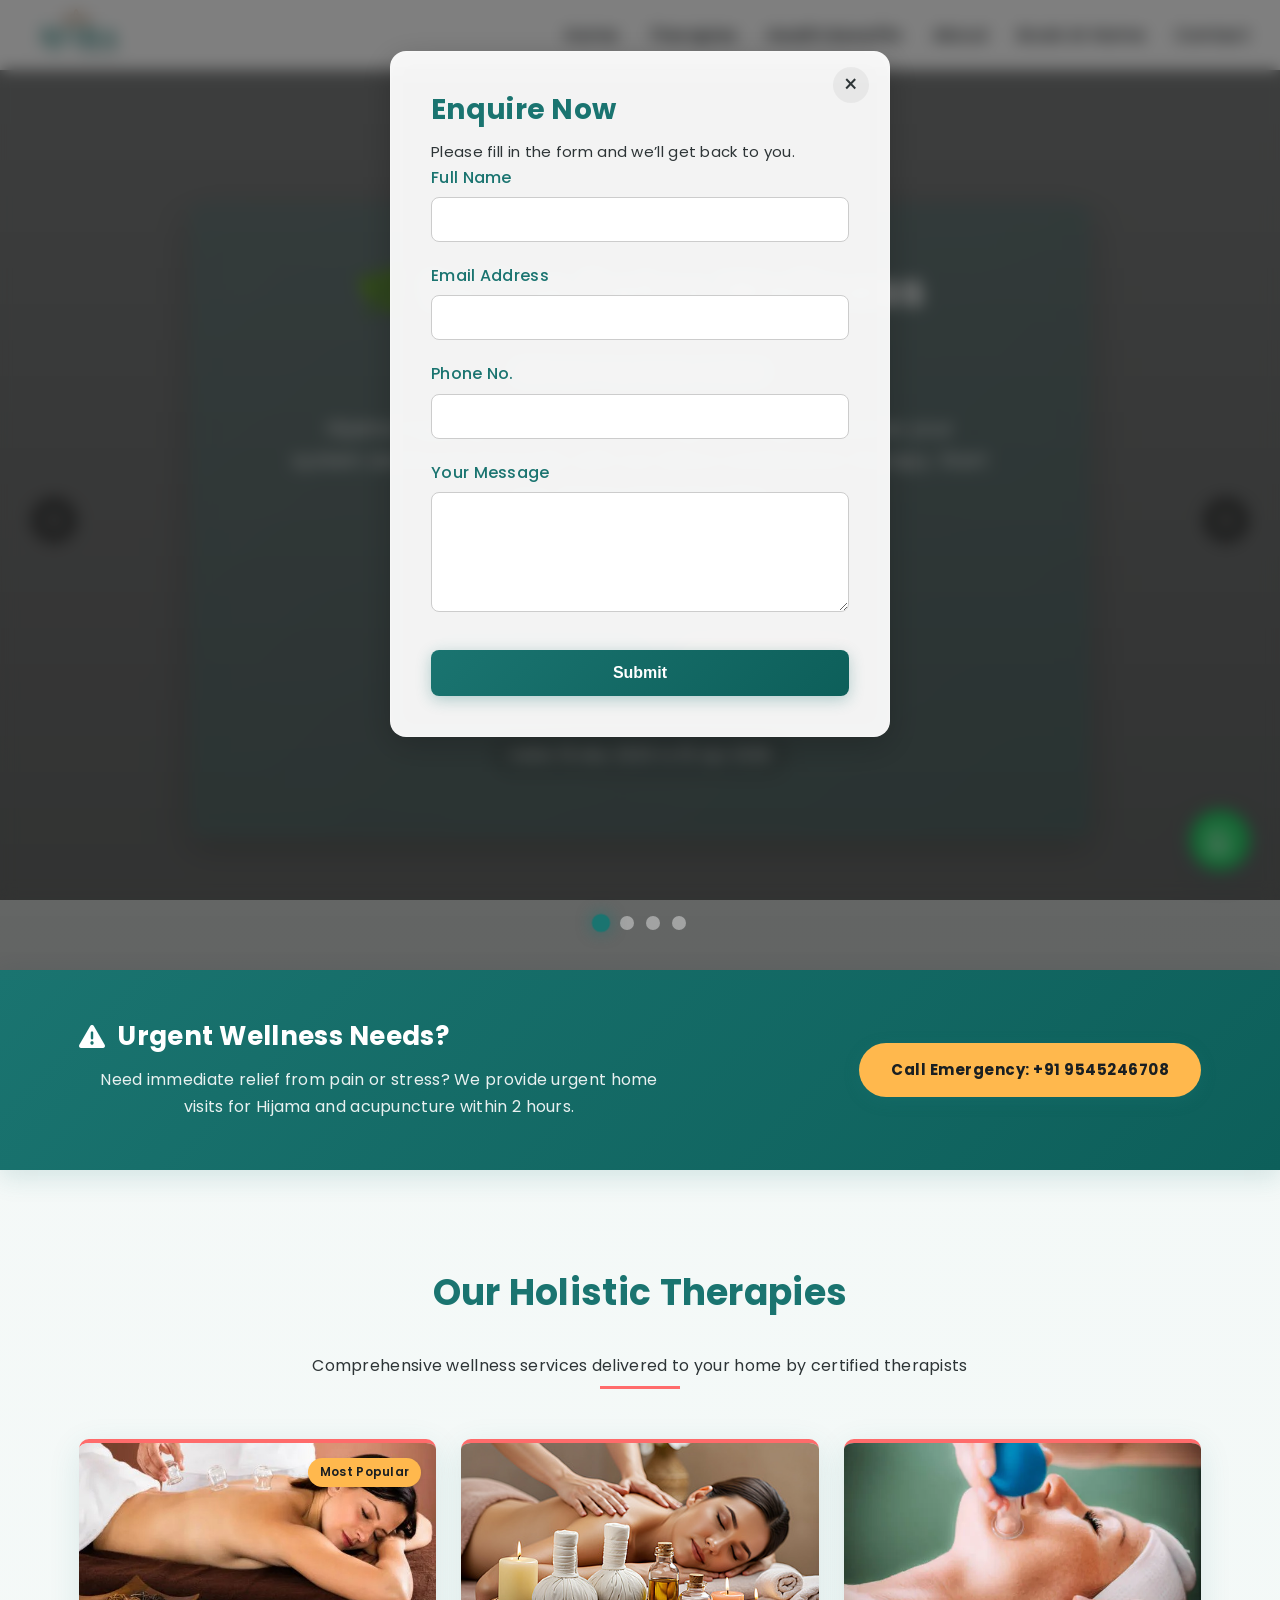
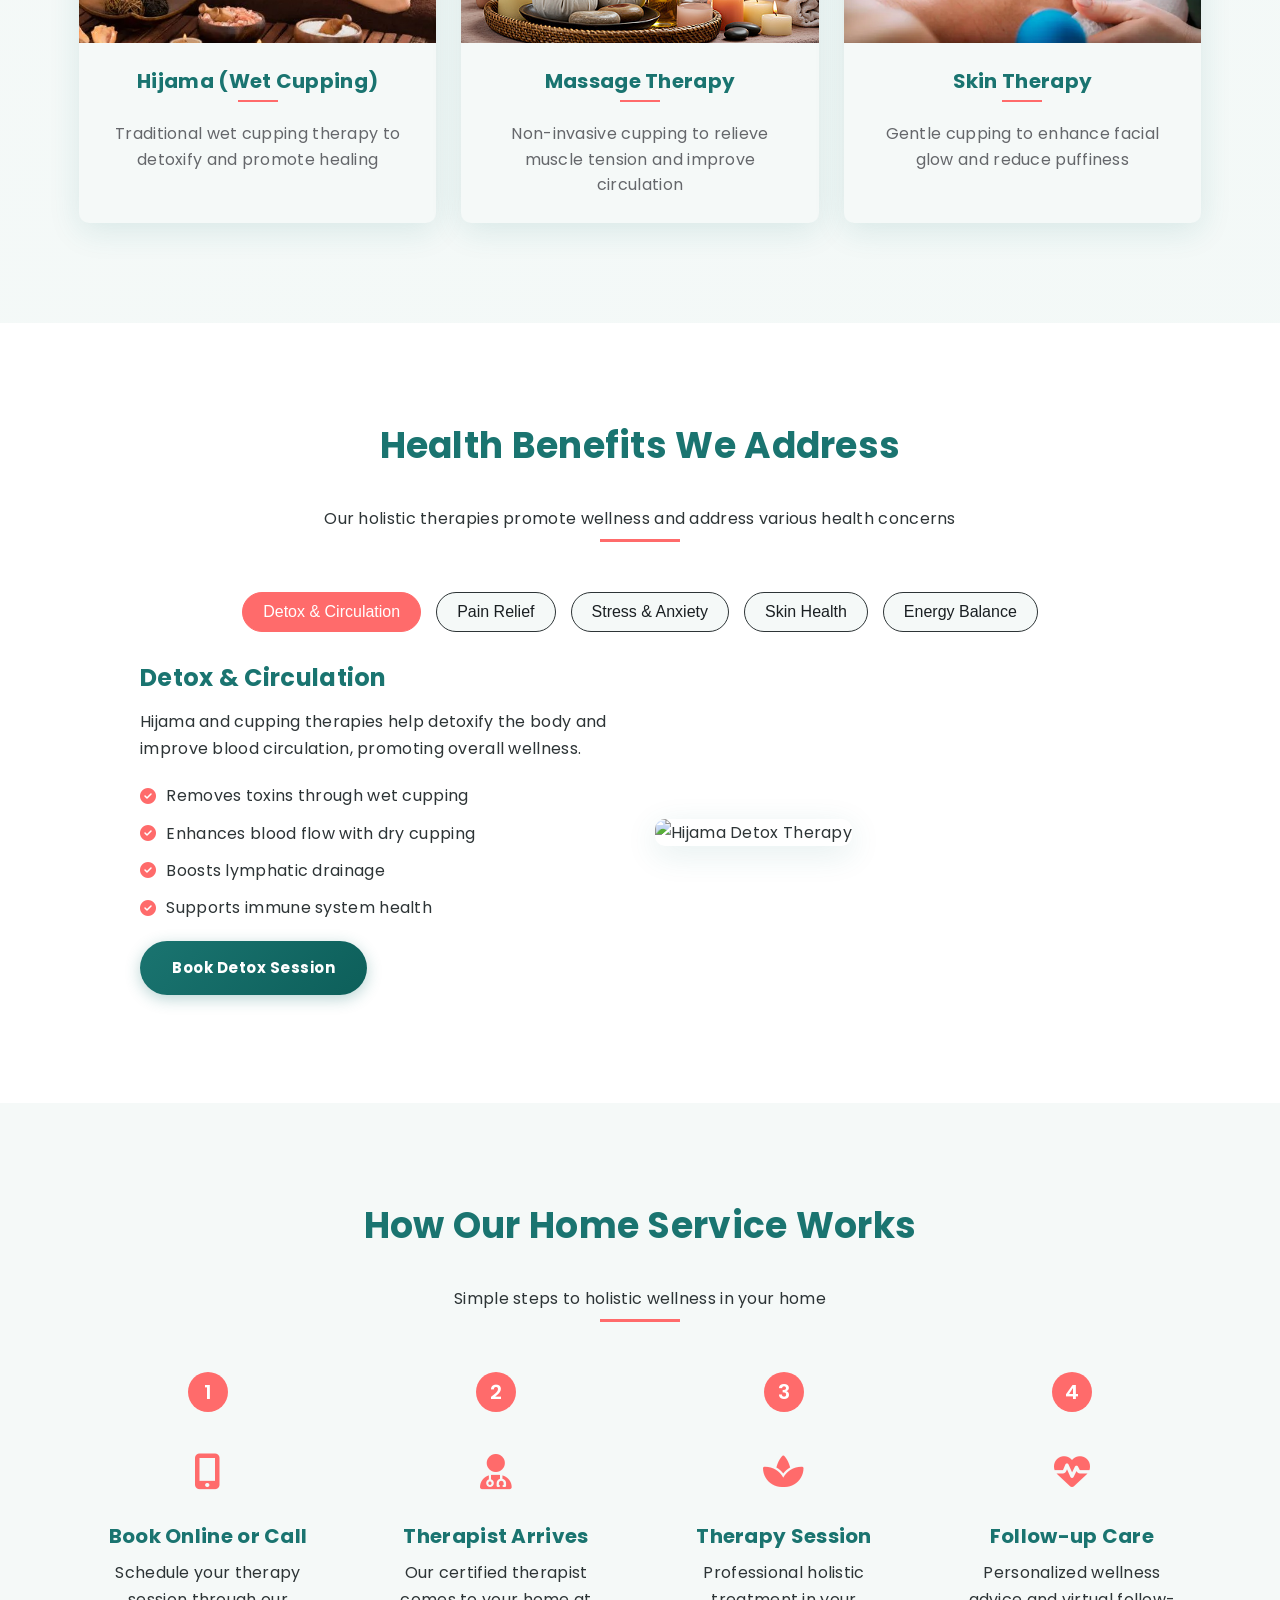
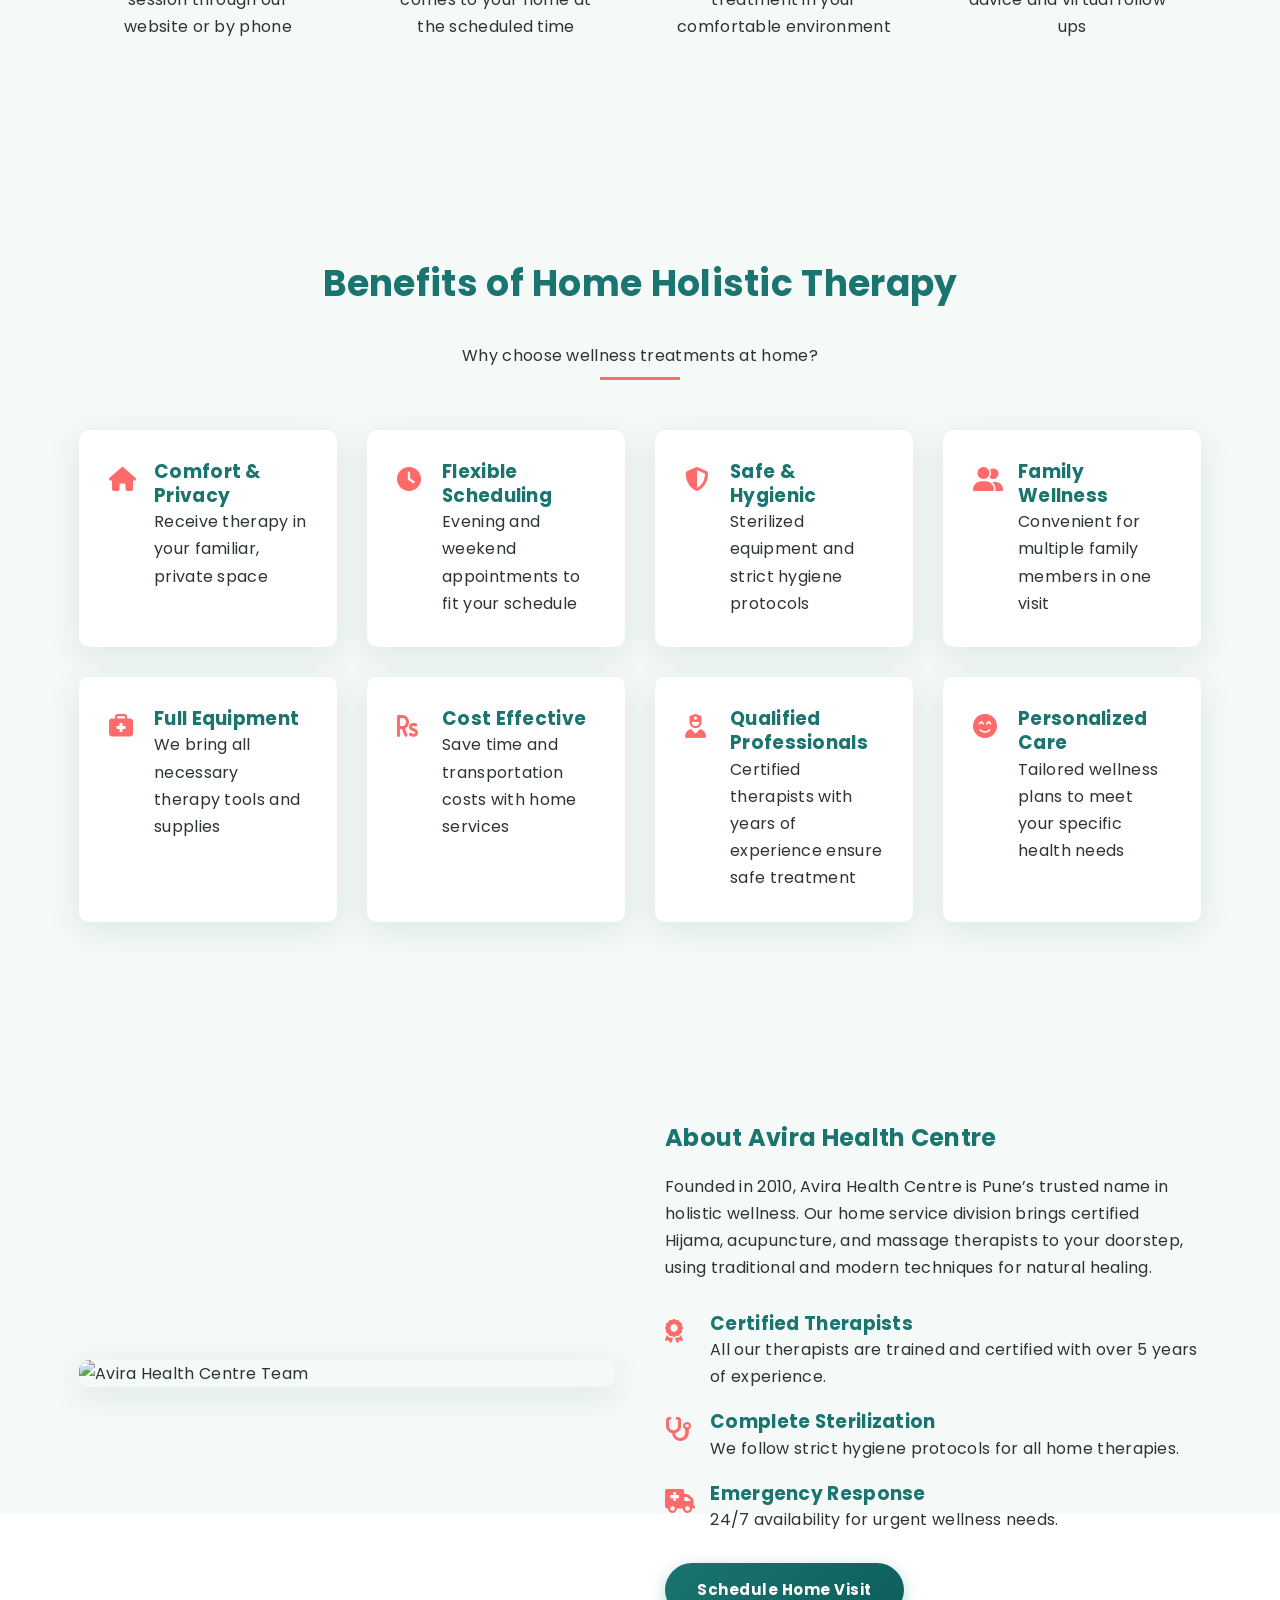
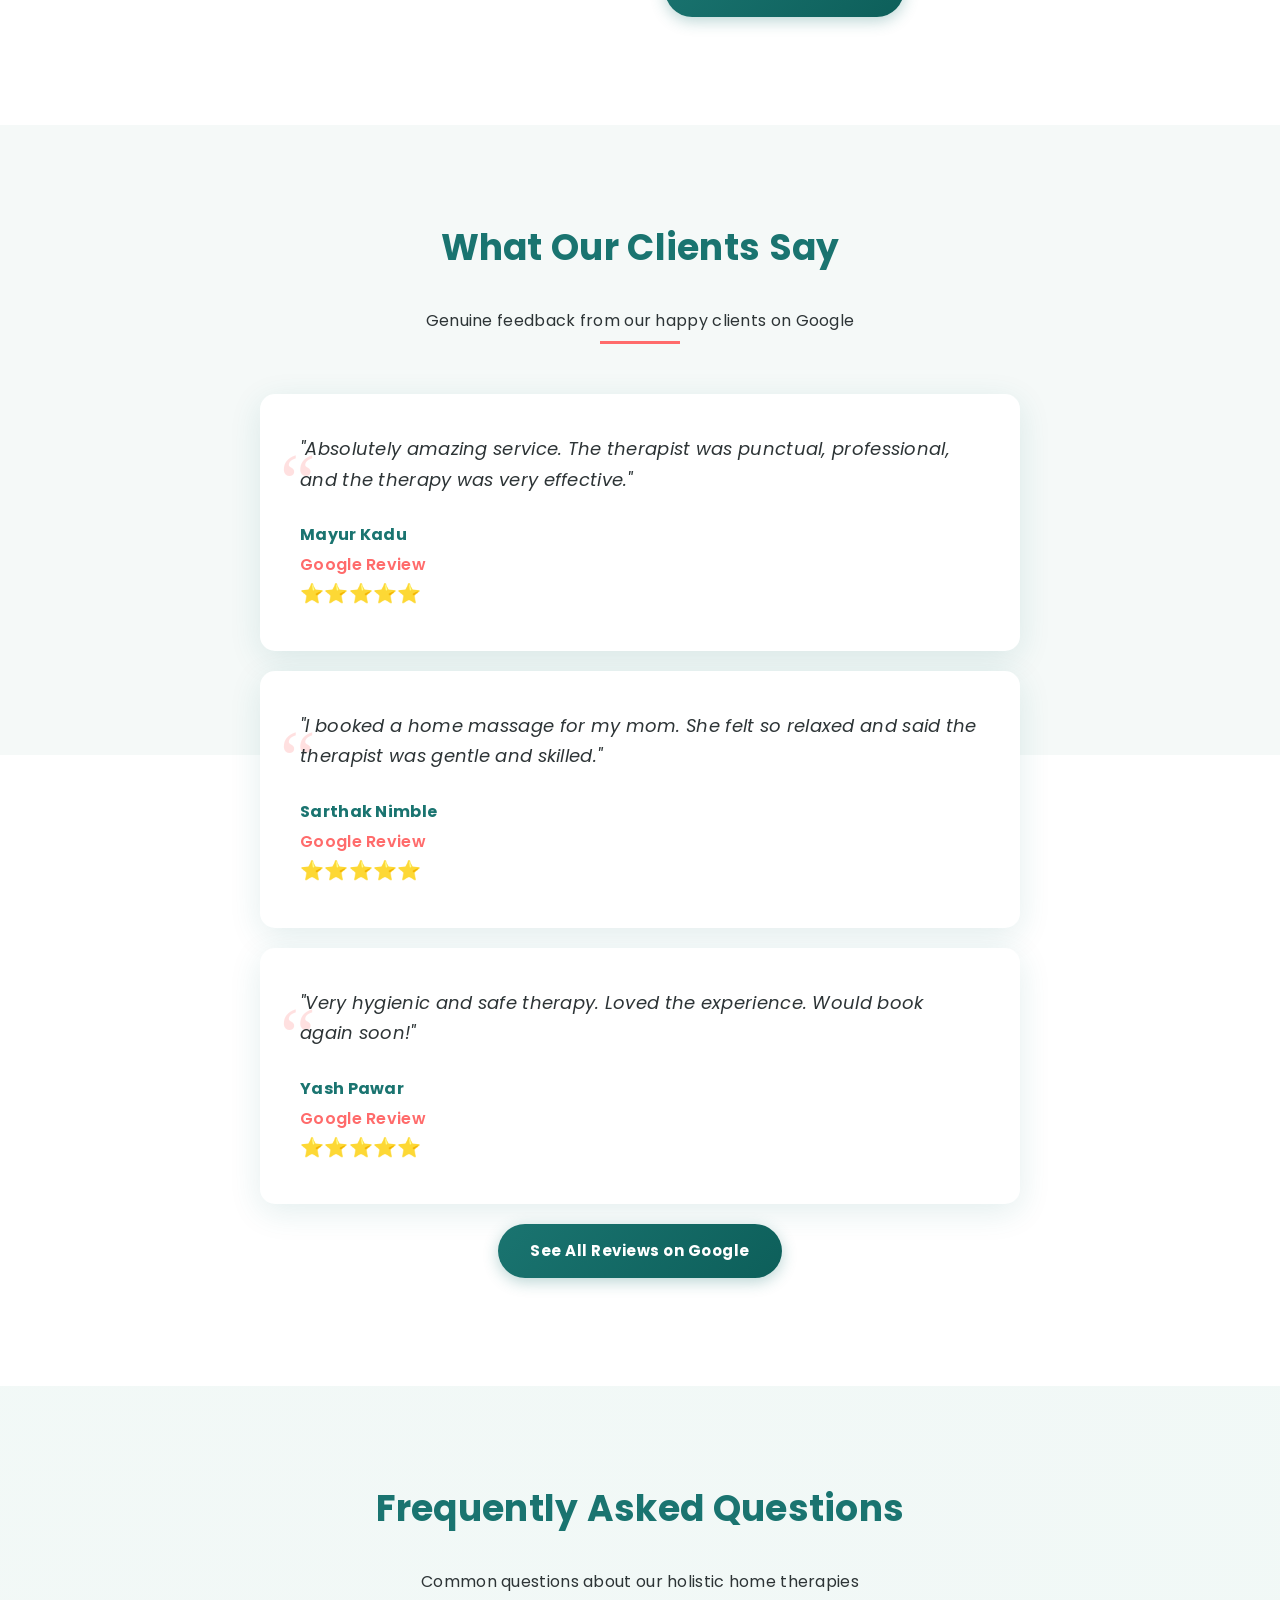
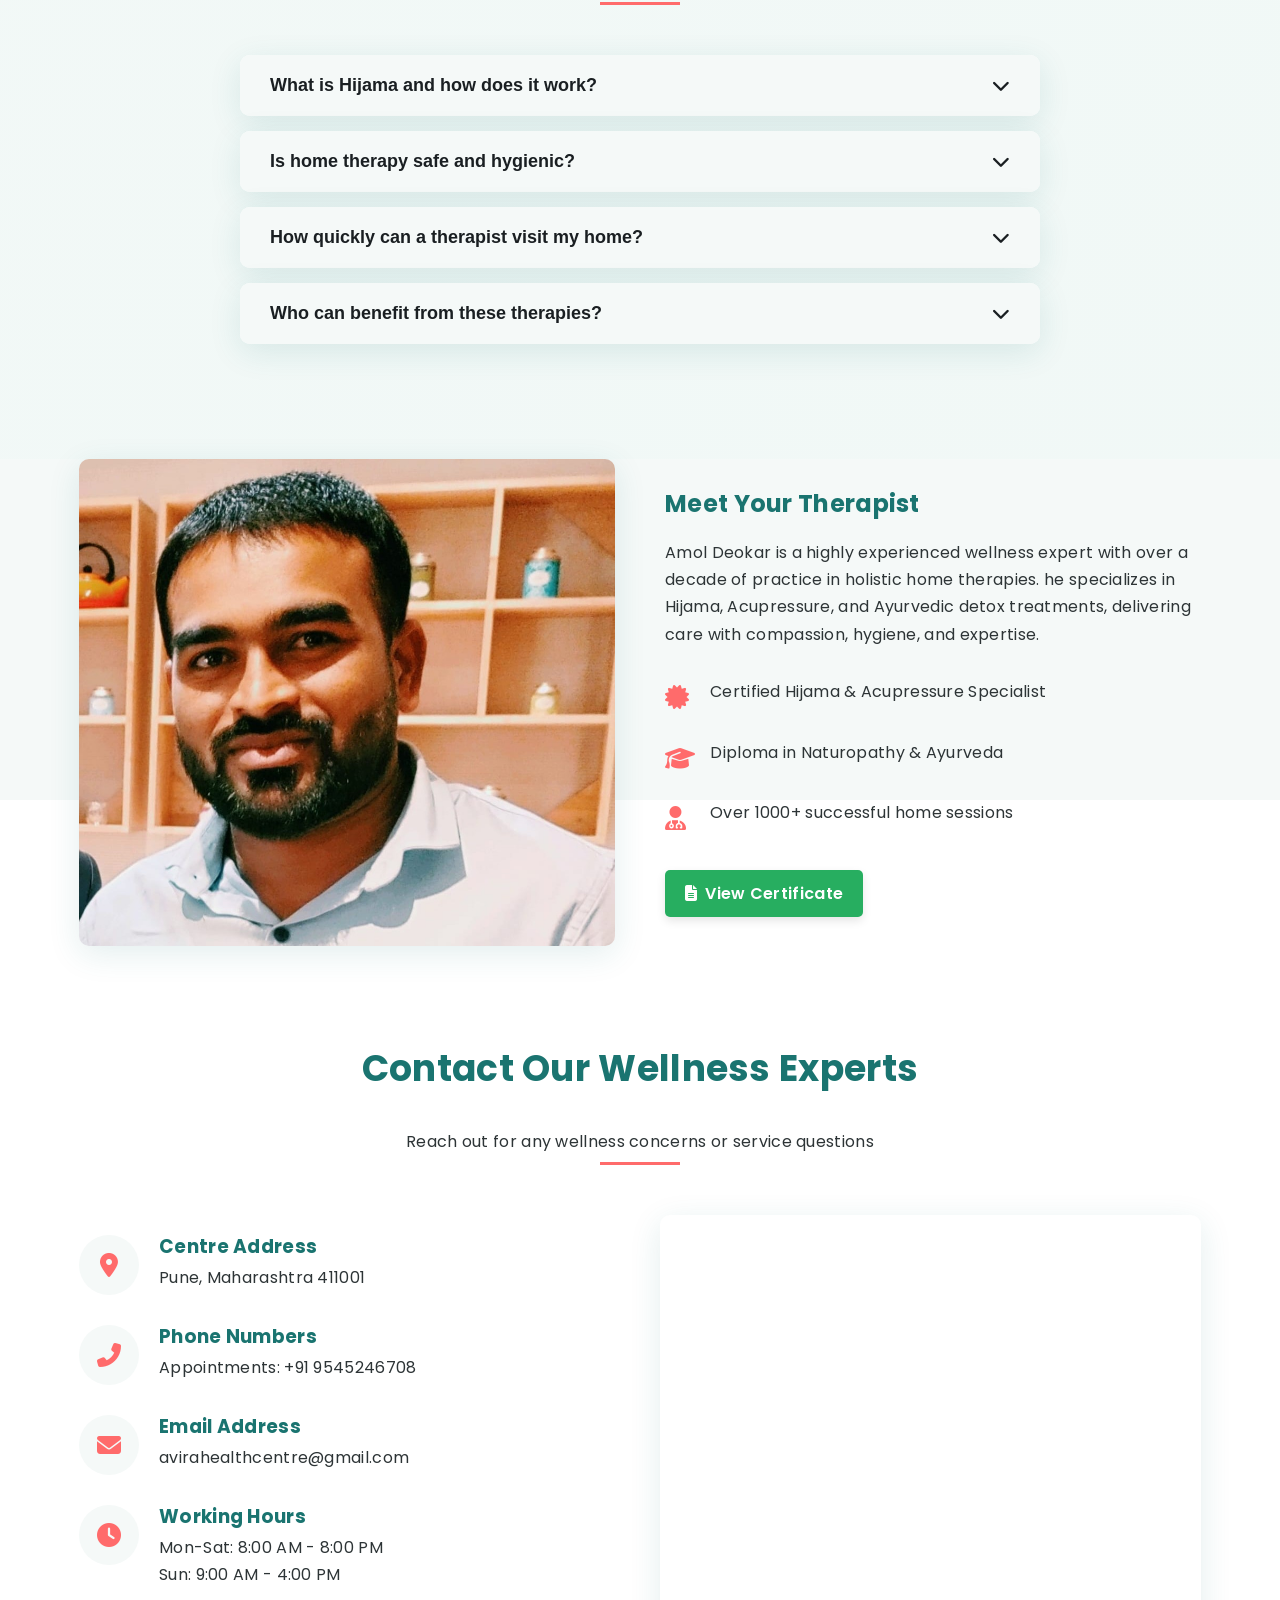
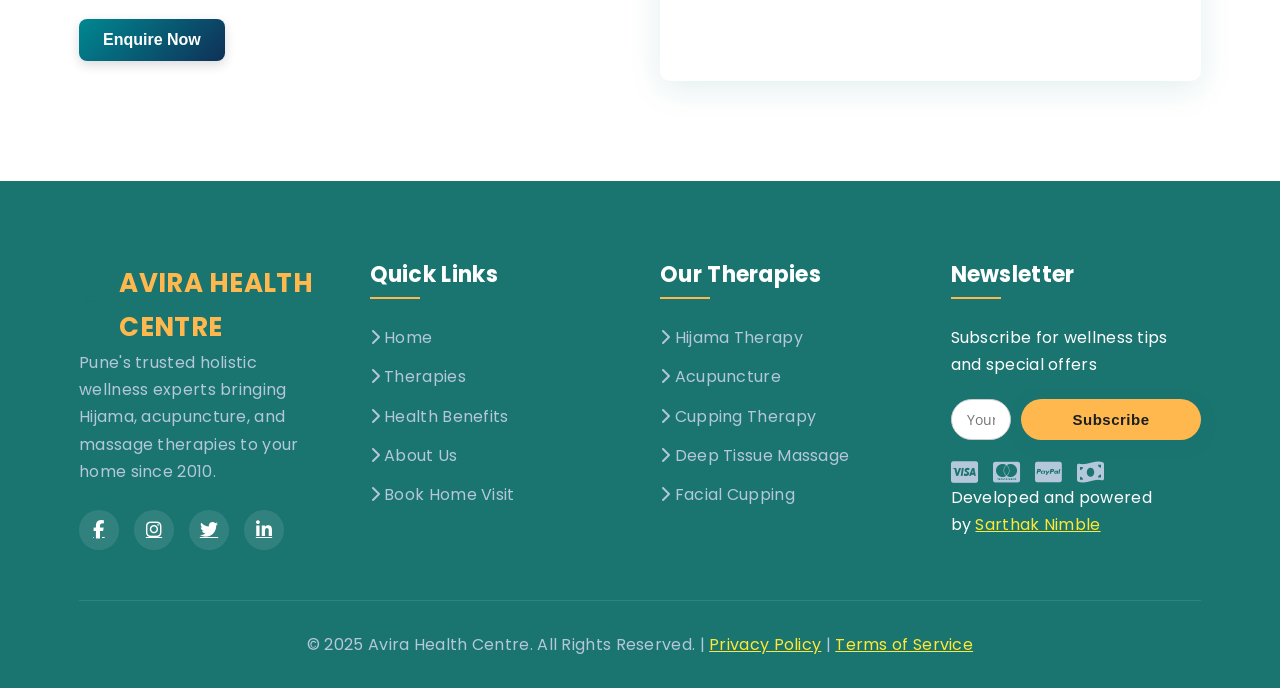
==== commit bc30f911: "update 1.0" ====
--- a/index.html
+++ b/index.html
@@ -5,56 +5,60 @@
     <meta charset="UTF-8" />
     <meta name="viewport" content="width=device-width, initial-scale=1.0" />
 
-    <!-- SEO Title -->
-    <title>Avira Health Centre | Massage, Cupping & Skin Therapies at Home in Pune</title>
-
-    <!-- Meta Description -->
+    <meta name="google-site-verification" content="TY1WotuHSxQZLJkQzO0O2_Z-ciY9GWzSUFvk4KmbvJQ" />
+
+    <!-- Google tag (gtag.js) -->
+    <script async src="https://www.googletagmanager.com/gtag/js?id=G-XSDRWMEXE0"></script>
+    <script>
+        window.dataLayer = window.dataLayer || [];
+        function gtag() { dataLayer.push(arguments); }
+        gtag('js', new Date());
+        gtag('config', 'G-XSDRWMEXE0');
+    </script>
+
+    <!-- Title & Meta -->
+    <title>Massage, Cupping & Skin Therapies at Home in Pune | Avira Health Centre</title>
     <meta name="description"
         content="Book certified massage, cupping (Hijama, dry, fire), and skin therapies including facials and laser treatments from Avira Health Centre. Home service available across Pune." />
-
-    <!-- Meta Keywords -->
     <meta name="keywords"
-        content="massage therapy Pune, cupping therapy Pune, Hijama at home Pune, fire cupping Pune, dry cupping Pune, facial treatments Pune, skin glow facial Pune, carbon facial Pune, acupuncture therapy Pune, relaxation massage Pune, skin care Pune, Avira Health Centre Pune, home therapy Pune" />
-
-    <!-- Canonical -->
-    <link rel="canonical" href="https://avirahealthcentre.in" />
-
-    <!-- Robots -->
+        content="massage therapy Pune, cupping therapy Pune, Hijama at home Pune, fire cupping Pune, dry cupping Pune, facial treatments Pune, skin care Pune, Avira Health Centre Pune, home therapy Pune" />
+    <link rel="canonical" href="https://avirahealthcentre.in/" />
     <meta name="robots" content="index, follow, max-snippet:-1, max-image-preview:large, max-video-preview:-1" />
 
-    <!-- Author and Geo Tags -->
-    <meta name="author" content="Avira Health Centre" />
-    <meta name="geo.region" content="IN-MH" />
-    <meta name="geo.placename" content="Pune, Maharashtra" />
-    <meta name="geo.position" content="18.5204;73.8567" />
-    <meta name="ICBM" content="18.5204, 73.8567" />
-
-    <!-- Open Graph -->
+    <!-- Preconnects (performance) -->
+    <link rel="preconnect" href="https://fonts.googleapis.com" />
+    <link rel="preconnect" href="https://fonts.gstatic.com" crossorigin />
+    <link rel="preconnect" href="https://www.googletagmanager.com" />
+
+    <!-- Social preview -->
     <meta property="og:title" content="Avira Health Centre | Massage, Cupping & Skin Treatments in Pune" />
     <meta property="og:description"
         content="Avira Health Centre offers certified home therapies in Pune — from Hijama, dry/fire cupping to facials, acne removal, anti-ageing, and full-body massages." />
     <meta property="og:image" content="https://avirahealthcentre.in/assets/logo1.jpg" />
-    <meta property="og:url" content="https://avirahealthcentre.in" />
+    <meta property="og:url" content="https://avirahealthcentre.in/" />
     <meta property="og:type" content="website" />
     <meta property="og:locale" content="en_IN" />
 
-    <!-- Twitter Card -->
     <meta name="twitter:card" content="summary_large_image" />
     <meta name="twitter:title" content="Avira Health Centre | Certified Home Therapies in Pune" />
     <meta name="twitter:description"
         content="Hijama, massage, and advanced skin care therapies — book at-home wellness from Avira Health Centre, Pune." />
-    <meta name="twitter:image" content="https://avirahealthcentre.in/assets/logo.jpg" />
-
-    <!-- Structured Data (Schema.org - expanded services) -->
+    <meta name="twitter:image" content="https://avirahealthcentre.in/assets/logo1.jpg" />
+
+    <!-- Sitemap (ensure /sitemap.xml exists) -->
+    <link rel="sitemap" type="application/xml" title="Sitemap" href="https://avirahealthcentre.in/sitemap.xml" />
+
+    <!-- Structured data: Local business + neighborhoods (areaServed) + contact -->
     <script type="application/ld+json">
   {
     "@context": "https://schema.org",
     "@type": "HealthAndBeautyBusiness",
     "name": "Avira Health Centre",
+    "url": "https://avirahealthcentre.in/",
+    "logo": "https://avirahealthcentre.in/assets/logo1.jpg",
     "image": "https://avirahealthcentre.in/assets/logo1.jpg",
-    "logo": "https://avirahealthcentre.in/assets/logo1.jpg",
-    "url": "https://avirahealthcentre.in",
     "telephone": "+91 9545246708",
+    "description": "We provide massage therapy, Hijama cupping, fire/dry cupping, acupuncture, facials, pigmentation removal, hydra facials, anti-ageing and more — all from the comfort of your home in Pune.",
     "address": {
       "@type": "PostalAddress",
       "streetAddress": "Kothrud",
@@ -63,41 +67,88 @@
       "postalCode": "411038",
       "addressCountry": "IN"
     },
-    "description": "We provide massage therapy, Hijama cupping, fire/dry cupping, acupuncture, facials, pigmentation removal, hydra facials, anti-ageing and more — all from the comfort of your home in Pune.",
-    "areaServed": {
-      "@type": "Place",
-      "name": "Pune, Maharashtra"
+    "geo": {
+      "@type": "GeoCoordinates",
+      "latitude": 18.5204,
+      "longitude": 73.8567
     },
+    "areaServed": [
+      {"@type":"Place","name":"Kothrud"},
+      {"@type":"Place","name":"Bawadhan"},     /* user spelled: bawadhan (Bavdhan) */
+      {"@type":"Place","name":"Baner"},
+      {"@type":"Place","name":"Pashan"},
+      {"@type":"Place","name":"Wakad"},
+      {"@type":"Place","name":"Hijewadi"},    /* user spelled: hijewadi (Hinjewadi) */
+      {"@type":"Place","name":"Pimpri"},
+      {"@type":"Place","name":"Viman Nagar"},
+      {"@type":"Place","name":"Koregoan Park"} /* user spelled: koregoan park (Koregaon Park) */
+    ],
     "priceRange": "₹799 - ₹2999",
     "openingHours": "Mo-Su 09:00-21:00",
-    "hasMap": "https://goo.gl/maps/X6uRWRJtBo22",
     "sameAs": [
       "https://www.instagram.com/avirahealthcentre",
       "https://www.facebook.com/Avira-skin-health-centre-100072040299747",
       "https://www.linkedin.com/company/avira-health-center"
+    ],
+    "hasMap": "https://goo.gl/maps/X6uRWRJtBo22",
+    "contactPoint": [{
+      "@type": "ContactPoint",
+      "telephone": "+91 9545246708",
+      "contactType": "customer service",
+      "areaServed": "IN",
+      "availableLanguage": ["English","Hindi","Marathi"]
+    }]
+  }
+  </script>
+
+    <!-- Optional: small FAQ schema to help rich results (two sample Qs) -->
+    <script type="application/ld+json">
+  {
+    "@context":"https://schema.org",
+    "@type":"FAQPage",
+    "mainEntity":[
+      {
+        "@type":"Question",
+        "name":"Do you provide home massage in Baner and Kothrud?",
+        "acceptedAnswer":{
+          "@type":"Answer",
+          "text":"Yes — Avira Health Centre offers certified at-home massage and cupping services across Baner, Kothrud and most Pune neighbourhoods. Book online or call +91 9545246708."
+        }
+      },
+      {
+        "@type":"Question",
+        "name":"What types of cupping/Hijama do you offer?",
+        "acceptedAnswer":{
+          "@type":"Answer",
+          "text":"We offer dry cupping, wet cupping (Hijama) by certified practitioners, and fire cupping where appropriate following hygiene protocols."
+        }
+      }
     ]
   }
   </script>
 
-
-    <!-- Fonts & Icons -->
-    <link rel="stylesheet" href="https://cdnjs.cloudflare.com/ajax/libs/font-awesome/6.4.0/css/all.min.css" />
+    <!-- Fonts & icons -->
     <link
         href="https://fonts.googleapis.com/css2?family=Poppins:wght@300;400;500;600;700&family=Open+Sans:wght@300;400;600&display=swap"
         rel="stylesheet" />
+    <link rel="stylesheet" href="https://cdnjs.cloudflare.com/ajax/libs/font-awesome/6.4.0/css/all.min.css" />
 
     <!-- Styles -->
-    <link rel="stylesheet" href="styles.css" />
-
-    <!-- Favicon & Monogram -->
-    <link rel="icon" href="logo1.ico" type="image/x-icon" />
-    <link rel="apple-touch-icon" href="logo1.ico" />
+    <link rel="stylesheet" href="/styles.css" />
+
+    <!-- Favicon -->
+    <link rel="icon" href="https://avirahealthcentre.in/logo1.ico" type="image/x-icon" />
+    <link rel="apple-touch-icon" href="https://avirahealthcentre.in/logo1.ico" />
+
     <style>
         :root {
-            --primary: #0f3057;
-            --secondary: #008891;
-            --accent: #e7e7de;
-            --gray: #444;
+            --primary: #1a7470;
+            --secondary: #FF6B6B;
+            --accent: #FFB84D;
+            --gray: #2d3436;
+            --light-bg: #f5f9f8;
+            --gradient-primary: linear-gradient(135deg, #1a7470 0%, #0d5f5a 100%);
+            --gradient-warm: linear-gradient(135deg, #FF6B6B 0%, #FF8E72 100%);
         }
 
         /* Modal Base */
@@ -191,13 +242,21 @@
         .submit-btn {
             width: 100%;
             padding: 14px;
-            background: linear-gradient(135deg, var(--secondary), var(--primary));
+            background: var(--gradient-primary);
             color: white;
             border: none;
             border-radius: 8px;
             font-size: 16px;
+            font-weight: 600;
             cursor: pointer;
             margin-top: 10px;
+            transition: all 0.3s ease;
+            box-shadow: 0 4px 15px rgba(26, 116, 112, 0.3);
+        }
+
+        .submit-btn:hover {
+            transform: translateY(-2px);
+            box-shadow: 0 8px 25px rgba(26, 116, 112, 0.4);
         }
 
         @keyframes modalFadeIn {
@@ -974,7 +1033,8 @@
                     <h2>Enquire Now</h2>
                     <p>Please fill in the form and we’ll get back to you.</p>
                 </div>
-                <form id="enquiryForm">
+                <form id="enquiryForm" action="https://api.web3forms.com/submit" method="POST">
+                    <input type="hidden" name="access_key" value="31e51296-aeb7-47e6-95ec-8a071700672e">
                     <!-- Loader Spinner -->
                     <div id="enquiryLoader" style="display:none; text-align:center; margin-top:20px;">
                         <div class="spinner" style="
@@ -1083,8 +1143,7 @@
                     </div>
                     <p>
                         Developed and powered <br> by
-                        <a href="https://www.linkedin.com/in/sarthak-nimble1642" target="_blank"
-                            style="color: #ffe837;">
+                        <a href="https://sarthak-nimble.vercel.app" target="_blank" style="color: #ffe837;">
                             Sarthak Nimble
                         </a>
                     </p>
--- a/styles.css
+++ b/styles.css
@@ -6,39 +6,43 @@
 }
 
 :root {
-    --primary: #0a3d62;
-    --secondary: #0d8a72;
-    --accent: #ffd700;
-    --light: #f8f9fa;
-    --dark: #333333;
-    --text: #444444;
-    --gray: #6c757d;
+    --primary: #1a7470;
+    --secondary: #FF6B6B;
+    --accent: #FFB84D;
+    --light: #f5f9f8;
+    --dark: #1a1f22;
+    --text: #2d3436;
+    --gray: #65676b;
     --white: #ffffff;
-    --shadow: 0 5px 15px rgba(0, 0, 0, 0.08);
-    --transition: all 0.3s ease;
-    --primary-color: #27ae60;
-    --primary-dark: #219653;
-    --secondary-color: #2c3e50;
-    --accent-color: #e74c3c;
-    --call-color: #3498db;
-    --call-dark: #2980b9;
+    --shadow: 0 8px 32px rgba(26, 116, 112, 0.12);
+    --shadow-lg: 0 12px 48px rgba(26, 116, 112, 0.15);
+    --transition: all 0.4s cubic-bezier(0.4, 0, 0.2, 1);
+    --gradient-primary: linear-gradient(135deg, #1a7470 0%, #0d5f5a 100%);
+    --gradient-warm: linear-gradient(135deg, #FF6B6B 0%, #FF8E72 100%);
+    --primary-color: #1a7470;
+    --primary-dark: #0d5f5a;
+    --secondary-color: #FF6B6B;
+    --accent-color: #FFB84D;
+    --call-color: #FF8E72;
+    --call-dark: #FF6B6B;
     --text-light: #ffffff;
     --text-dark: #2d3436;
-    --text-muted: #b2bec3;
-    --overlay-dark: rgba(151, 151, 151, 0.141);
-    --overlay-light: rgba(11, 11, 11, 0);
+    --text-muted: #65676b;
+    --overlay-dark: rgba(26, 116, 112, 0.15);
+    --overlay-light: rgba(26, 116, 112, 0.08);
     --border-radius: 12px;
-    --box-shadow: 0 12px 24px rgba(0, 0, 0, 0);
+    --box-shadow: 0 8px 32px rgba(26, 116, 112, 0.12);
 }
 
 body {
-    font-family: 'Open Sans', 'Segoe UI', 'Roboto', -apple-system, BlinkMacSystemFont, sans-serif;
-    background-color: var(--light);
+    font-family: 'Poppins', sans-serif;
+    background: linear-gradient(135deg, #f5f9f8 0%, #f0f8f6 100%);
     color: var(--text-dark);
-    line-height: 1.6;
+    line-height: 1.7;
     overflow-x: hidden;
     -webkit-font-smoothing: antialiased;
     -moz-osx-font-smoothing: grayscale;
+    letter-spacing: 0.3px;
 }
 
 h1,
@@ -95,44 +99,42 @@
 /* Buttons */
 .btn {
     display: inline-block;
-    padding: 12px 28px;
-    background: var(--secondary);
+    padding: 14px 32px;
+    background: var(--gradient-primary);
     color: var(--white);
     border-radius: 50px;
     text-decoration: none;
-    font-weight: 600;
+    font-weight: 700;
     transition: var(--transition);
     border: none;
     cursor: pointer;
-    text-transform: uppercase;
-    font-size: 14px;
-    letter-spacing: 1px;
-    box-shadow: var(--shadow);
+    font-size: 15px;
+    letter-spacing: 0.5px;
+    box-shadow: 0 4px 15px rgba(26, 116, 112, 0.3);
     position: relative;
     overflow: hidden;
     min-width: 180px;
 }
 
 .btn:hover {
-    background: #0a6a5a;
-    transform: translateY(-3px);
-    box-shadow: 0 8px 25px rgba(13, 138, 114, 0.4);
+    transform: translateY(-4px);
+    box-shadow: 0 8px 25px rgba(26, 116, 112, 0.4);
 }
 
 .btn::after {
     content: '';
     position: absolute;
     top: 0;
-    left: 0;
+    left: -100%;
     width: 100%;
     height: 100%;
-    background: linear-gradient(rgba(255, 255, 255, 0.1), rgba(255, 255, 255, 0));
-    opacity: 0;
-    transition: var(--transition);
+    background: rgba(255, 255, 255, 0.2);
+    transition: left 0.4s ease;
+    z-index: 1;
 }
 
 .btn:hover::after {
-    opacity: 1;
+    left: 100%;
 }
 
 .btn-accent {
@@ -363,15 +365,15 @@
 }
 
 .slide-overlay {
-    background-color: var(--overlay-dark);
+    background: linear-gradient(135deg, rgba(26, 116, 112, 0.15), rgba(13, 95, 90, 0.2));
     padding: 60px 50px;
     border-radius: var(--border-radius);
     max-width: 900px;
     width: 90%;
     margin: 0 auto;
-    backdrop-filter: blur(2px);
-    border: 1px solid rgba(255, 255, 255, 0.1);
-    box-shadow: var(--box-shadow);
+    backdrop-filter: blur(8px);
+    border: 1px solid rgba(255, 255, 255, 0.15);
+    box-shadow: 0 8px 32px rgba(0, 0, 0, 0.2);
     text-align: center;
     animation: fadeInUp 0.8s cubic-bezier(0.22, 0.61, 0.36, 1);
 }
@@ -438,13 +440,14 @@
 }
 
 .discount-badge {
-    background-color: var(--accent-color);
+    background: var(--gradient-warm);
     color: white;
-    padding: 8px 18px;
+    padding: 10px 20px;
     border-radius: 30px;
     font-weight: 700;
     font-size: 1.1rem;
     letter-spacing: 0.5px;
+    box-shadow: 0 4px 12px rgba(255, 107, 107, 0.3);
 }
 
 .offer-validity {
@@ -479,8 +482,8 @@
 
 .slider-dot.active {
     background: var(--primary-color);
-    transform: scale(1.2);
-    box-shadow: 0 0 10px rgba(39, 174, 96, 0.6);
+    transform: scale(1.3);
+    box-shadow: 0 0 12px rgba(26, 116, 112, 0.7);
 }
 
 .slider-nav {
@@ -512,39 +515,43 @@
 }
 
 .slider-nav button:hover {
-    background: rgba(0, 0, 0, 0.6);
-    transform: scale(1.1);
+    background: var(--gradient-primary);
+    transform: scale(1.15);
+    box-shadow: 0 4px 16px rgba(26, 116, 112, 0.3);
 }
 
 /* Emergency Banner */
 .emergency-banner {
-    background: linear-gradient(to right, var(--primary) 50%, var(--secondary) 50%);
+    background: var(--gradient-primary);
     color: var(--white);
+    padding: 30px 0;
+    text-align: center;
+    box-shadow: 0 8px 24px rgba(26, 116, 112, 0.15);
+}
+
+.emergency-content {
+    display: flex;
+    justify-content: space-between;
+    align-items: center;
+    flex-wrap: wrap;
+    gap: 25px;
     padding: 20px 0;
-    text-align: center;
-}
-
-.emergency-content {
-    display: flex;
-    justify-content: space-between;
-    align-items: center;
-    flex-wrap: wrap;
-    gap: 20px;
-    padding: 20px 0;
 }
 
 .emergency-text h3 {
-    font-size: 24px;
-    margin-bottom: 10px;
-    display: flex;
-    align-items: center;
-    gap: 10px;
+    font-size: 26px;
+    margin-bottom: 12px;
+    display: flex;
+    align-items: center;
+    gap: 12px;
     color: var(--white);
+    font-weight: 700;
 }
 
 .emergency-text p {
     max-width: 600px;
-    color: #b4c7db;
+    color: rgba(255, 255, 255, 0.9);
+    font-size: 16px;
 }
 
 /* Services Section */
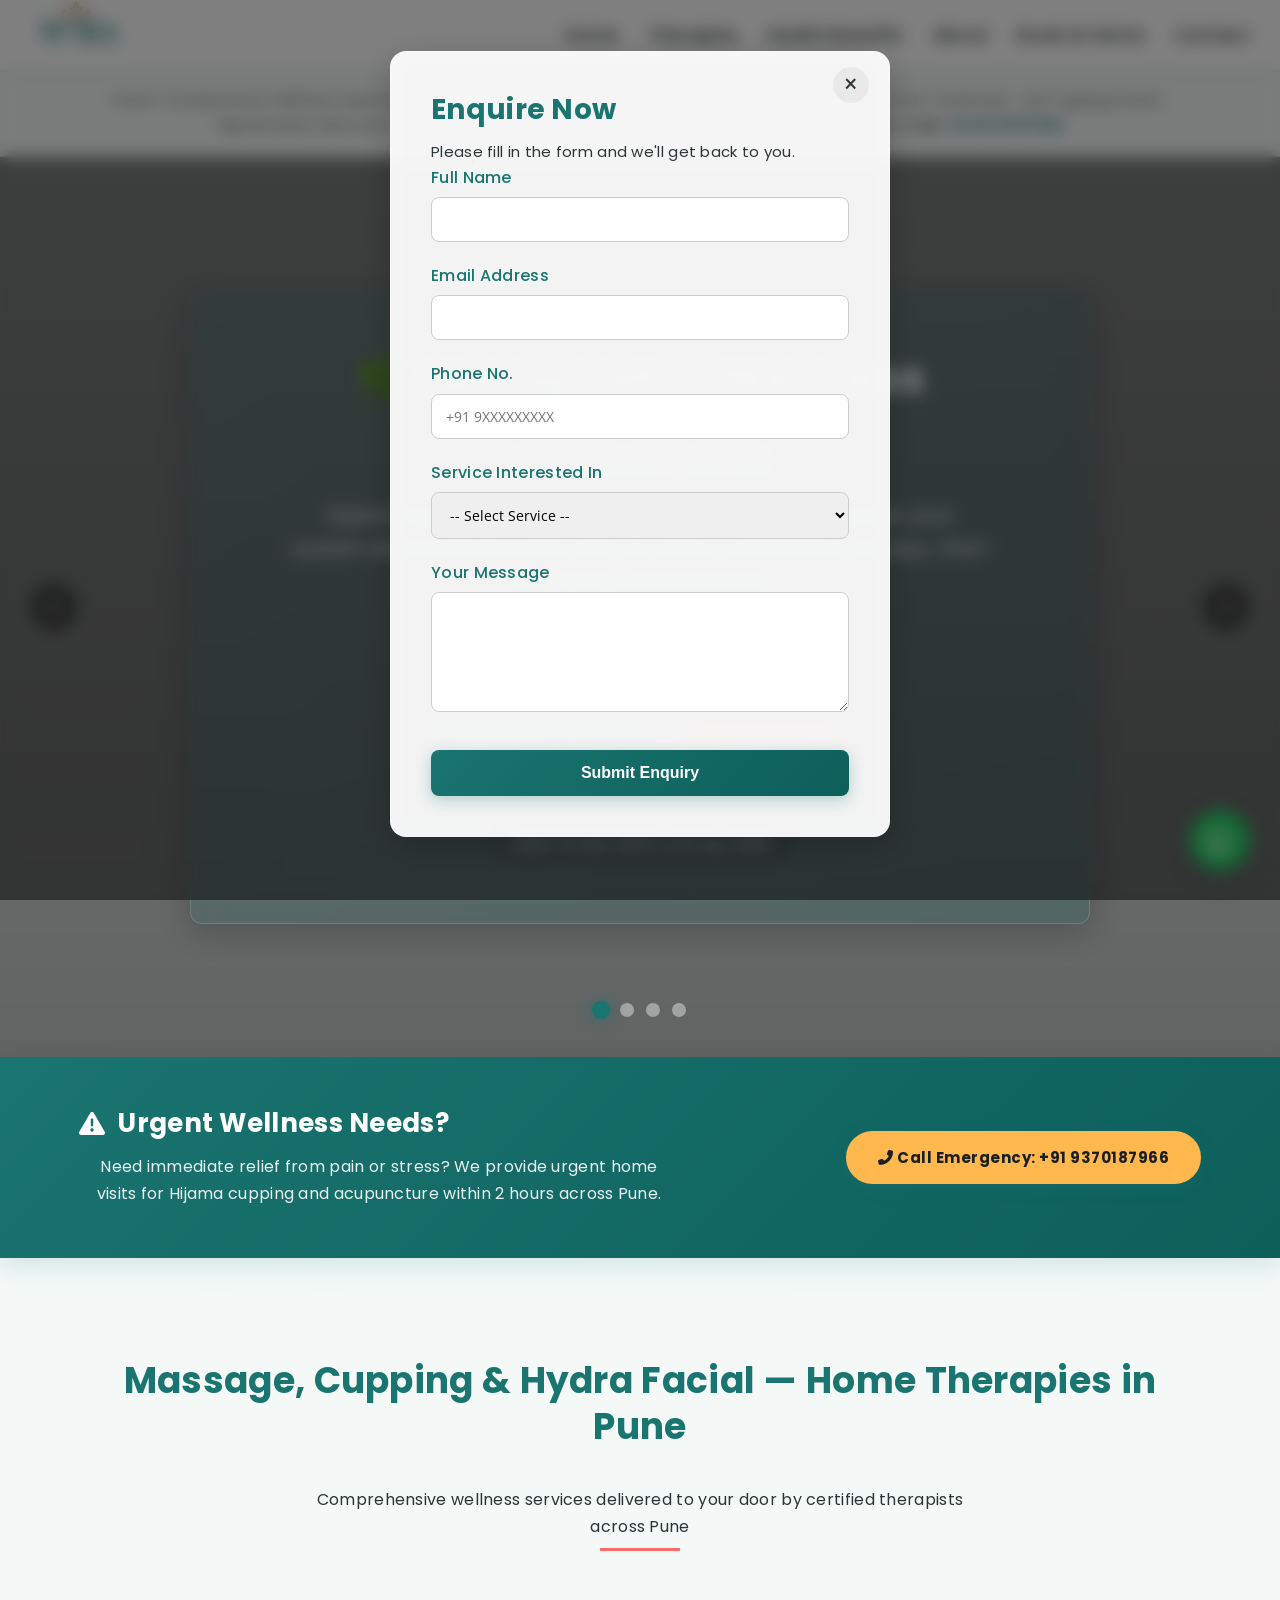
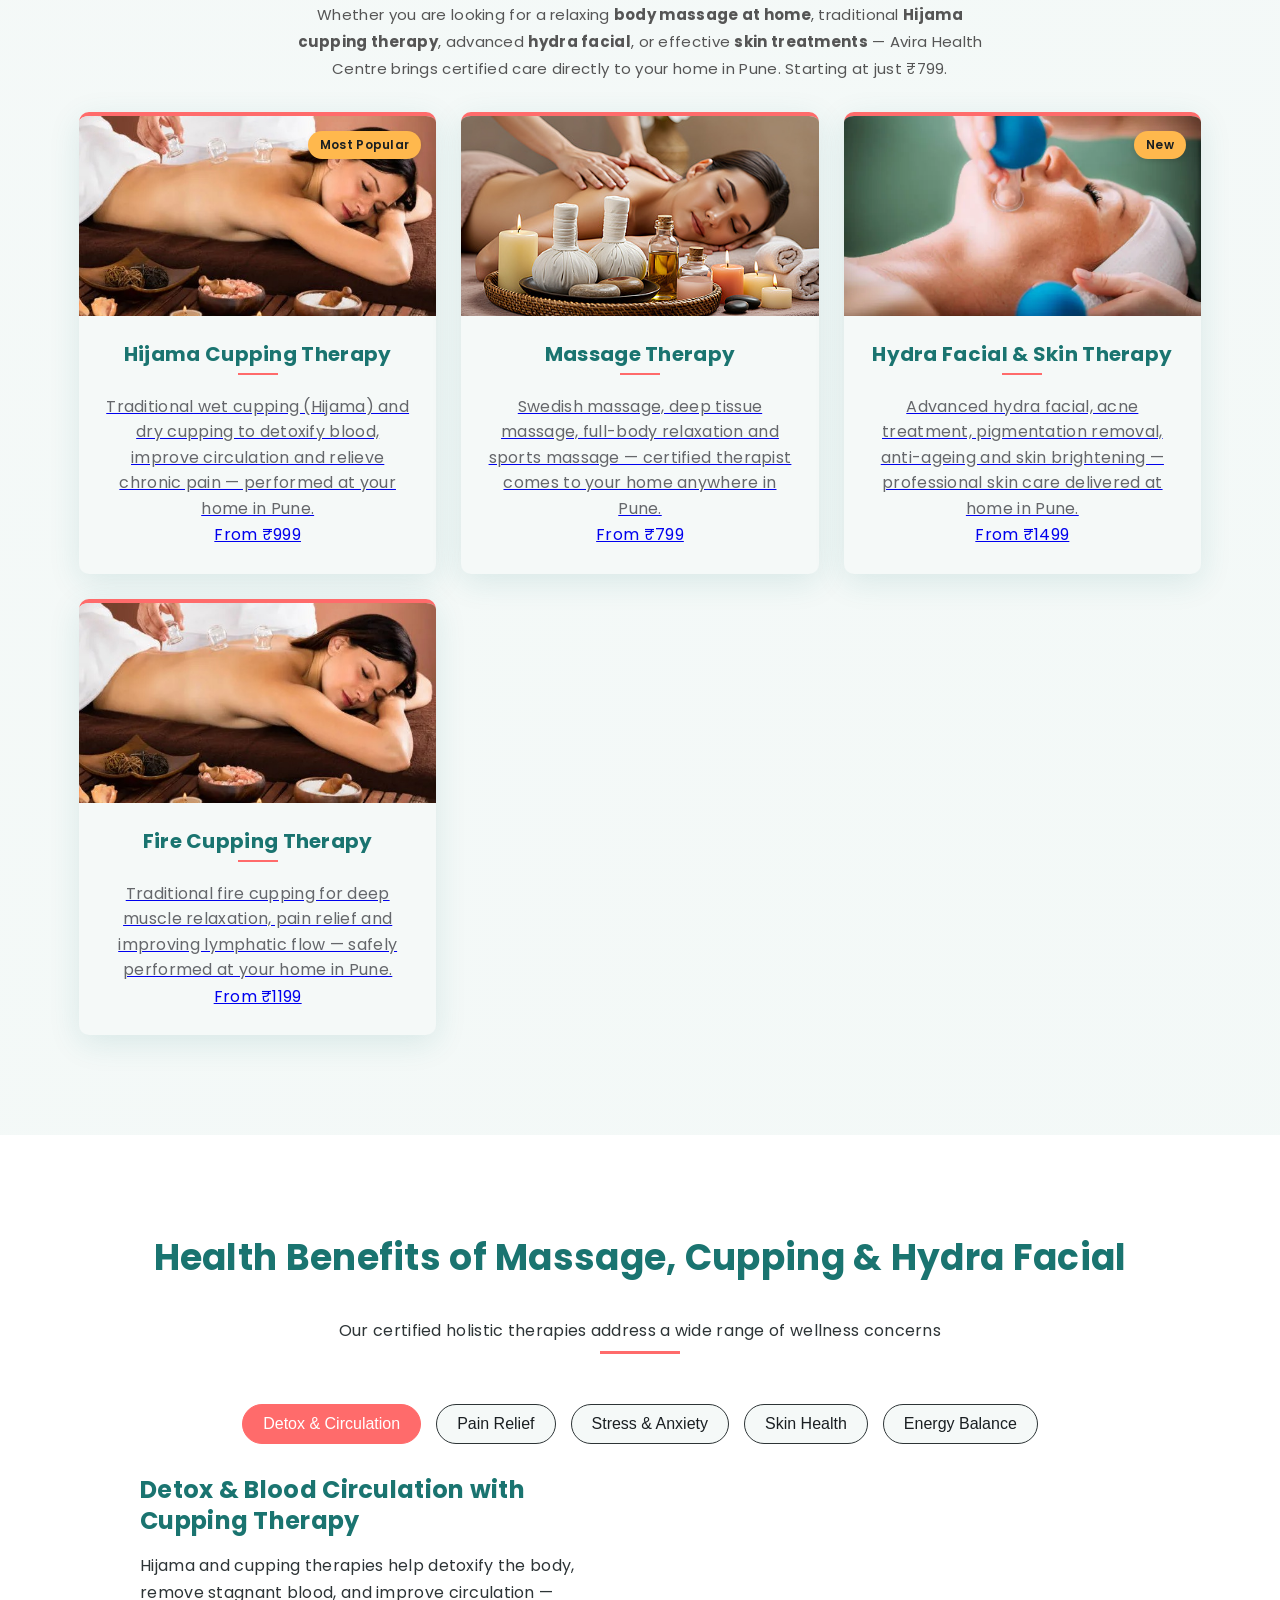
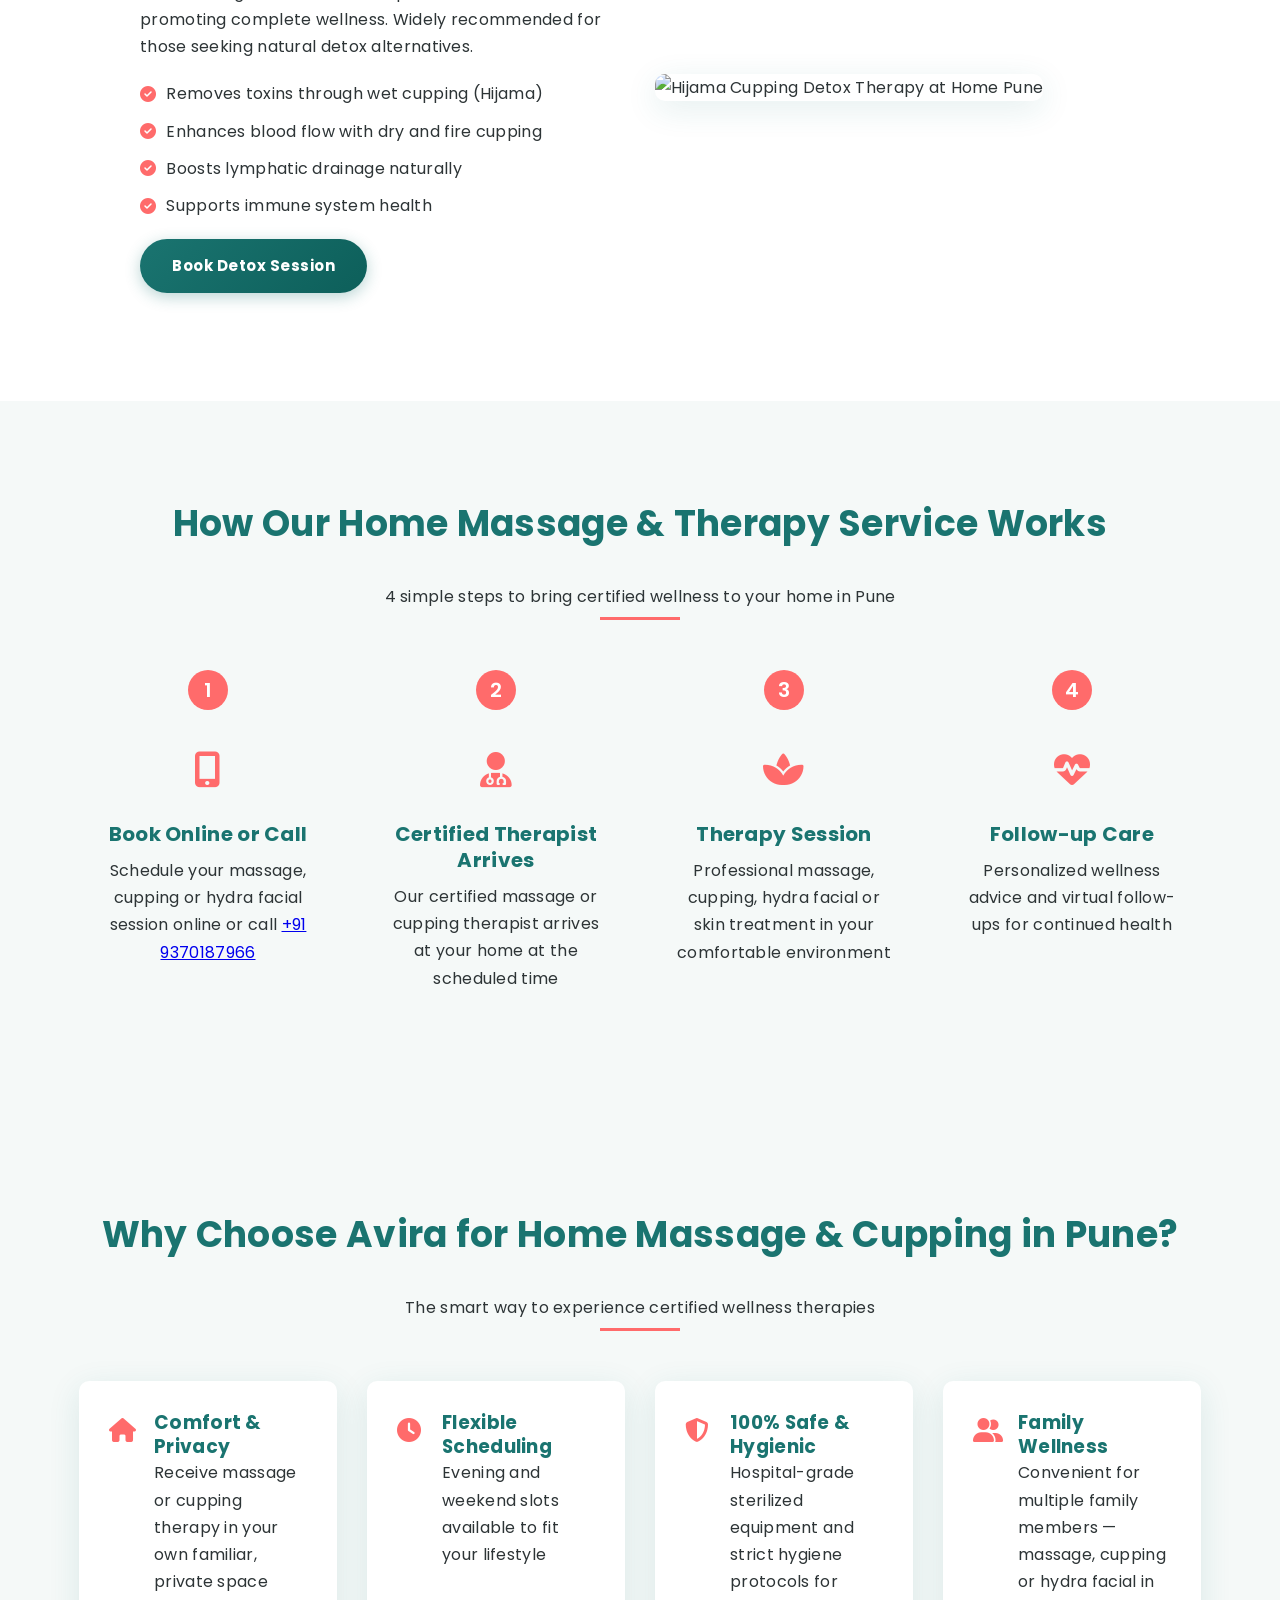
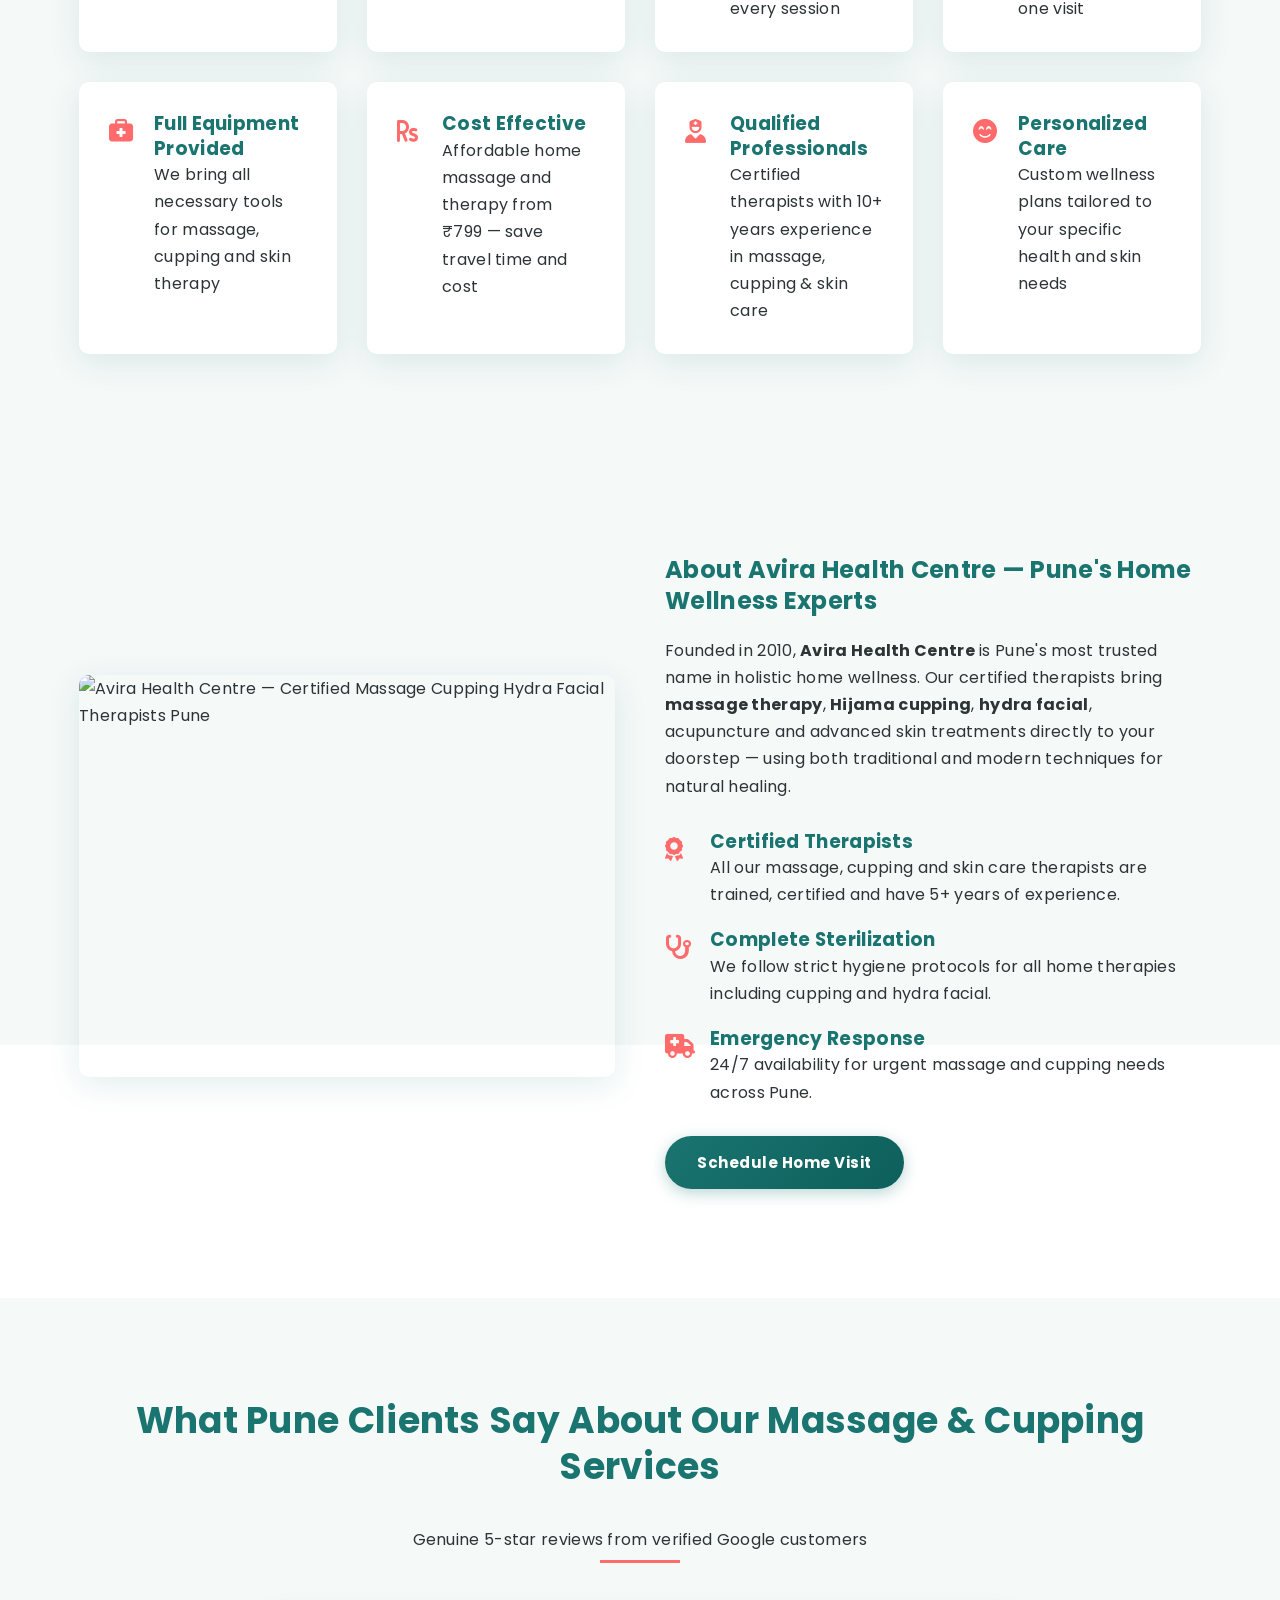
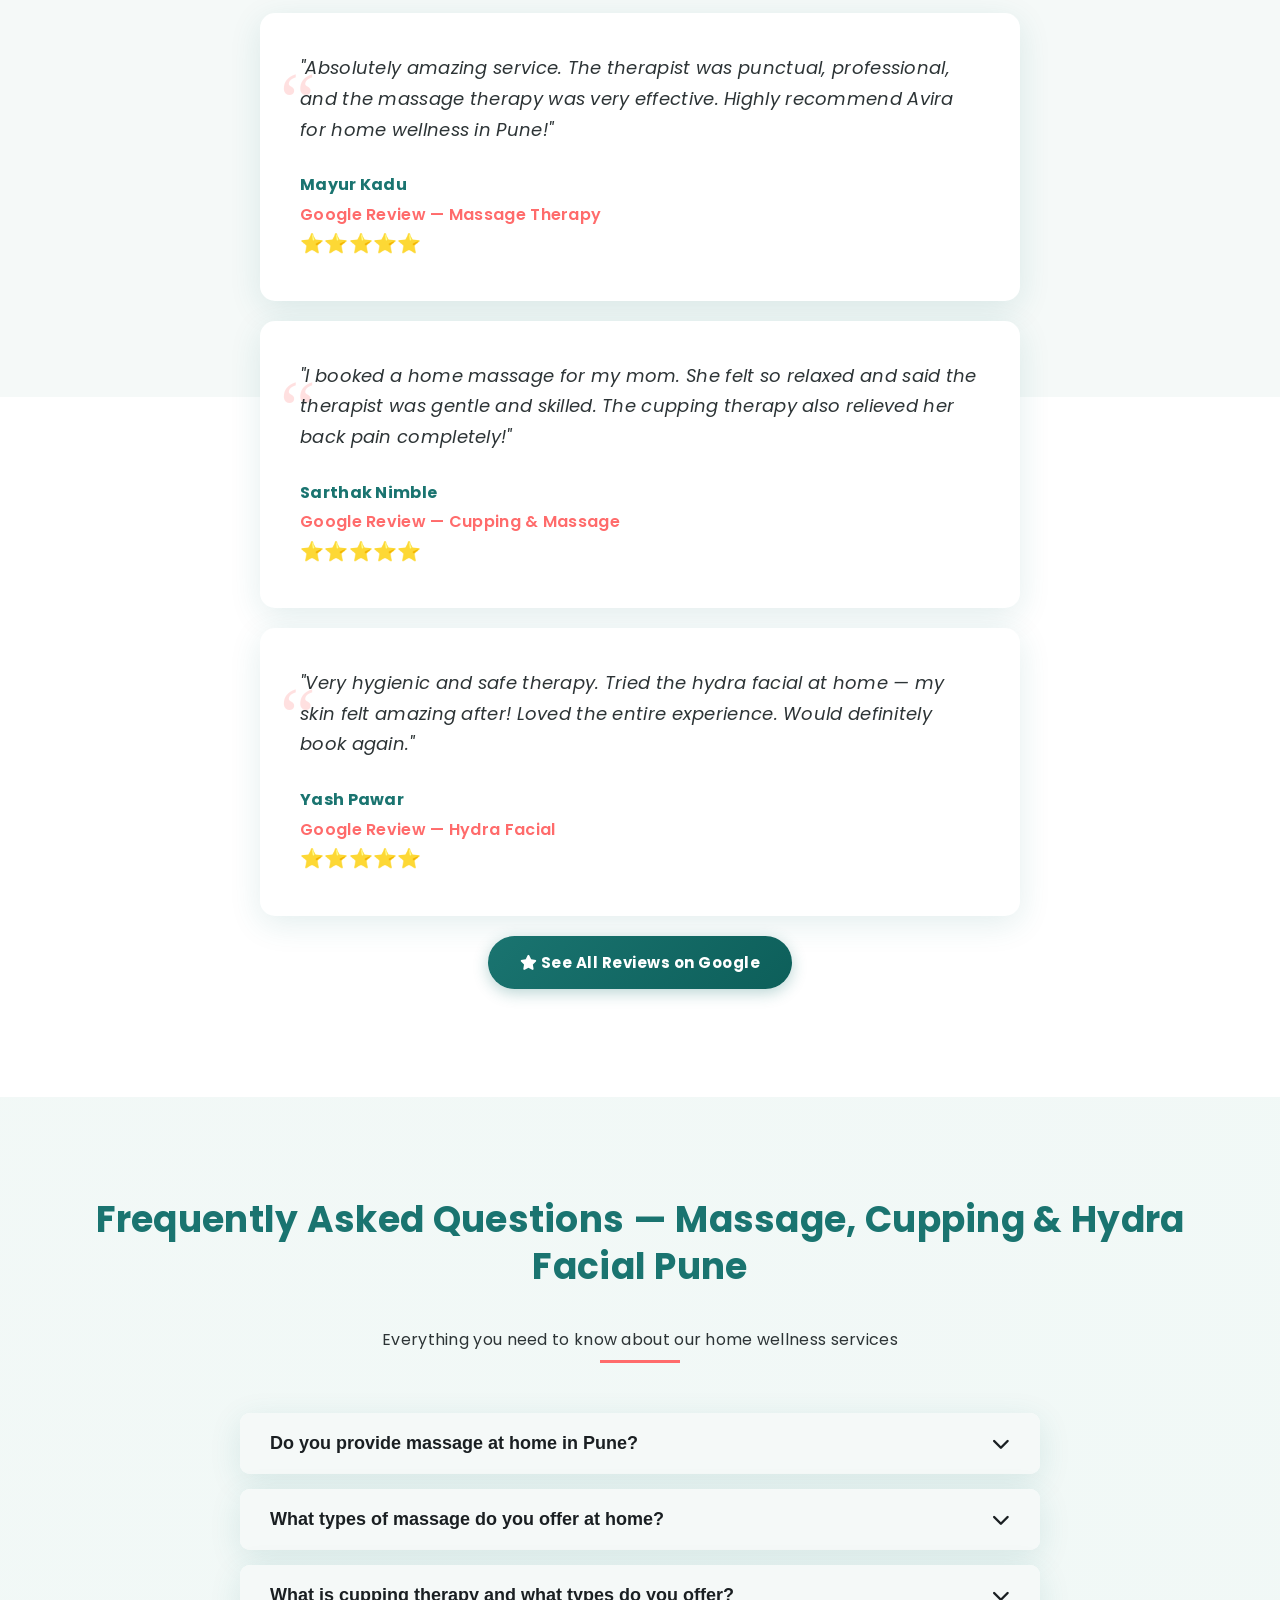
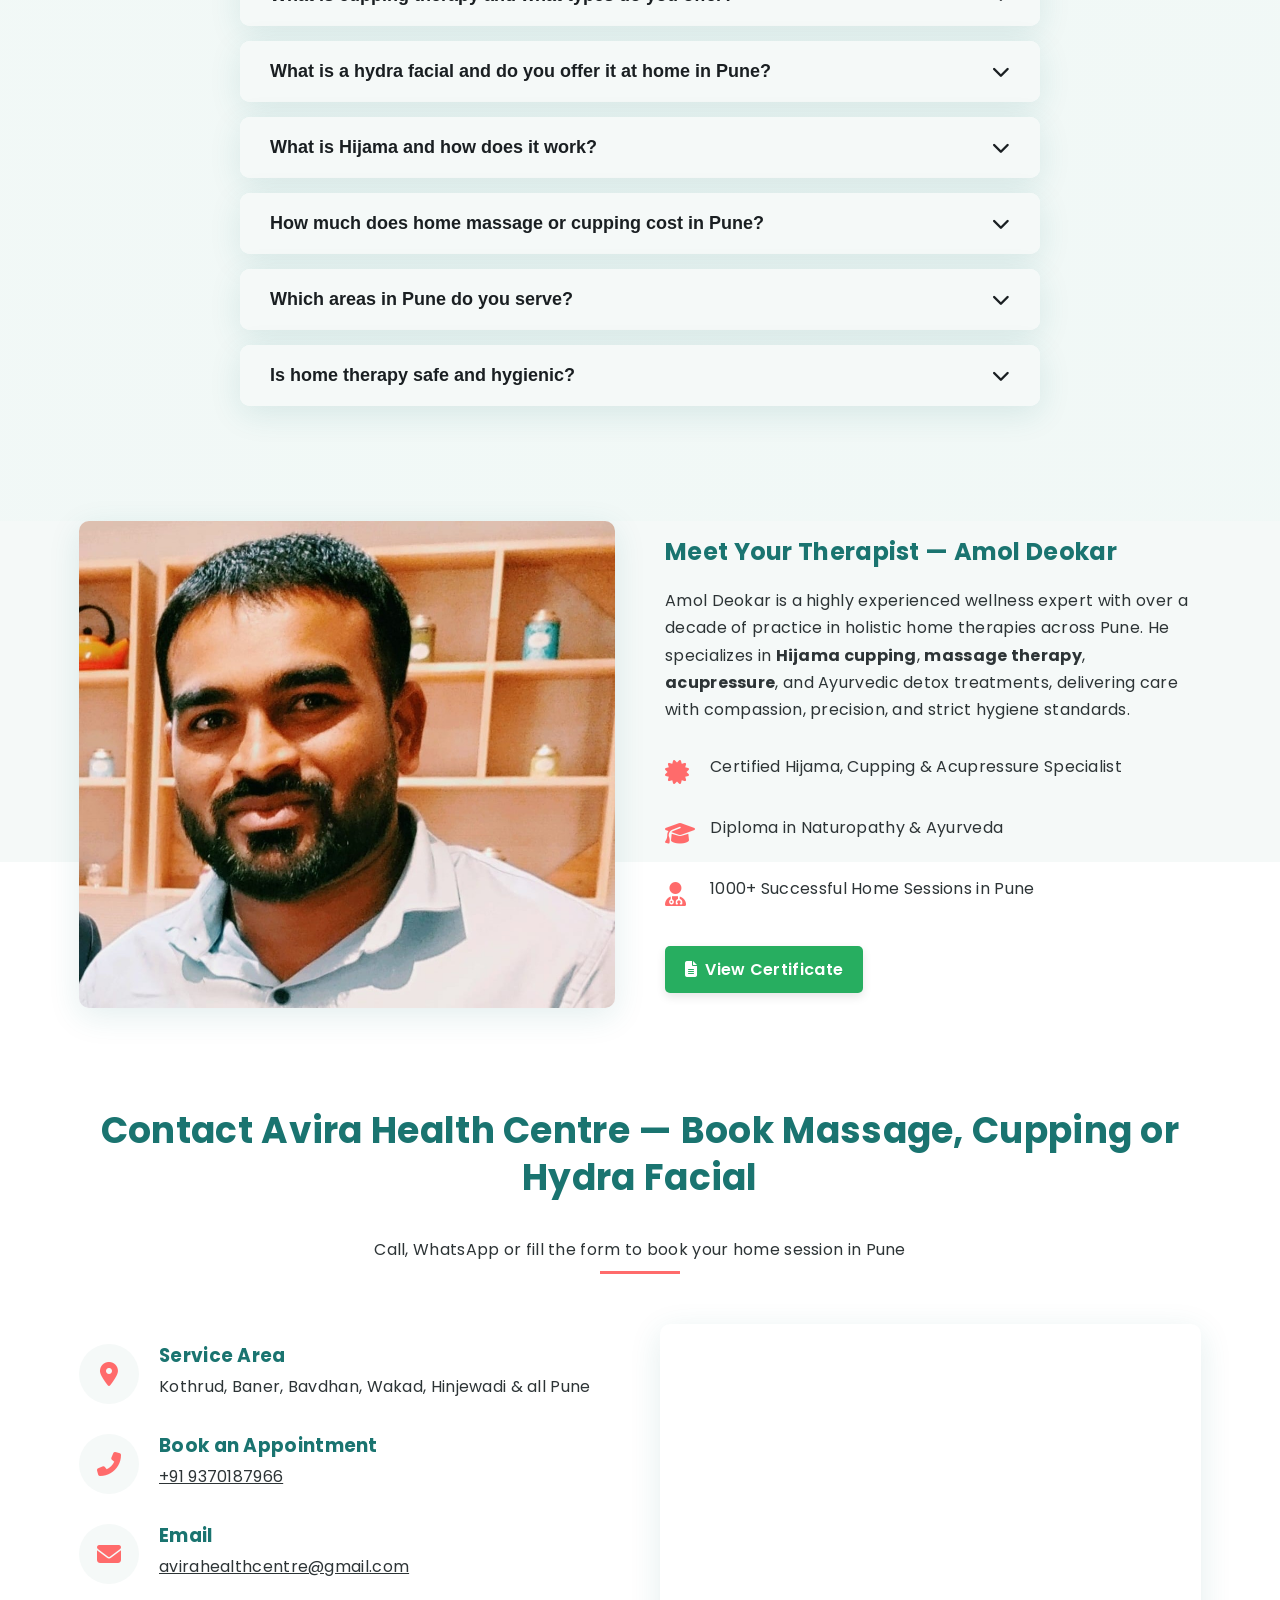
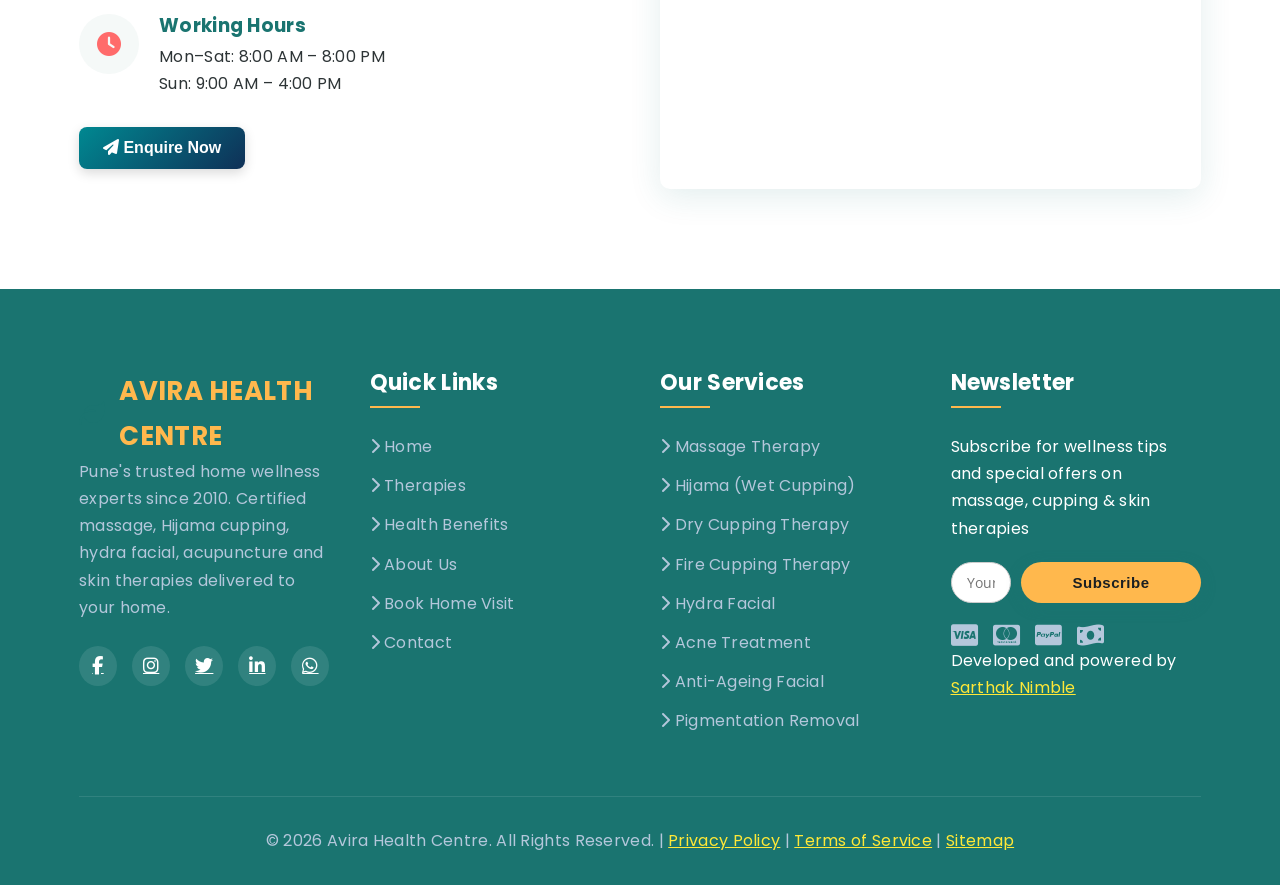
==== commit c4cfe525: "changes" ====
--- a/index.html
+++ b/index.html
@@ -16,118 +16,370 @@
         gtag('config', 'G-XSDRWMEXE0');
     </script>
 
-    <!-- Title & Meta -->
-    <title>Massage, Cupping & Skin Therapies at Home in Pune | Avira Health Centre</title>
+    <!-- ══════════════════════════════════════════════
+         PRIMARY SEO META TAGS
+    ══════════════════════════════════════════════ -->
+    <title>Massage | Cupping Therapy | Hydra Facial | Hijama at Home in Pune | Avira Health Centre</title>
+
     <meta name="description"
-        content="Book certified massage, cupping (Hijama, dry, fire), and skin therapies including facials and laser treatments from Avira Health Centre. Home service available across Pune." />
+        content="Avira Health Centre Pune — Book professional massage, cupping therapy (Hijama, dry cupping, fire cupping), hydra facial, skin brightening, acne treatment & anti-ageing therapy at home. Certified therapists. ₹799 onwards. Call +91 9370187966." />
+
     <meta name="keywords"
-        content="massage therapy Pune, cupping therapy Pune, Hijama at home Pune, fire cupping Pune, dry cupping Pune, facial treatments Pune, skin care Pune, Avira Health Centre Pune, home therapy Pune" />
+        content="massage, massage therapy, massage at home, massage in Pune, body massage Pune, cupping, cupping therapy, cupping therapy Pune, Hijama, Hijama at home Pune, wet cupping Pune, dry cupping Pune, fire cupping Pune, hydra facial, hydra facial Pune, hydrafacial at home Pune, skin brightening facial Pune, anti-ageing facial Pune, acne removal Pune, facial treatment Pune, pigmentation treatment Pune, skin therapy Pune, home massage Pune, home therapy Pune, wellness at home Pune, Avira Health Centre Pune, deep tissue massage Pune, Swedish massage Pune, full body massage Pune, acupuncture Pune, acupressure Pune, Kothrud massage, Baner massage, Wakad massage, Hinjewadi massage, Viman Nagar massage, Koregaon Park massage, Bavdhan massage, Pashan massage, Pimpri massage, Kothrud cupping therapy, certified therapist Pune" />
+
     <link rel="canonical" href="https://avirahealthcentre.in/" />
     <meta name="robots" content="index, follow, max-snippet:-1, max-image-preview:large, max-video-preview:-1" />
-
-    <!-- Preconnects (performance) -->
+    <meta name="author" content="Avira Health Centre" />
+    <meta name="geo.region" content="IN-MH" />
+    <meta name="geo.placename" content="Pune" />
+    <meta name="geo.position" content="18.5204;73.8567" />
+    <meta name="ICBM" content="18.5204, 73.8567" />
+
+    <!-- ══════════════════════════════════════════════
+         PERFORMANCE — PRECONNECTS & PRELOADS
+    ══════════════════════════════════════════════ -->
     <link rel="preconnect" href="https://fonts.googleapis.com" />
     <link rel="preconnect" href="https://fonts.gstatic.com" crossorigin />
     <link rel="preconnect" href="https://www.googletagmanager.com" />
-
-    <!-- Social preview -->
-    <meta property="og:title" content="Avira Health Centre | Massage, Cupping & Skin Treatments in Pune" />
+    <link rel="preload" href="/styles.css" as="style" />
+    <link rel="preload" href="logo.jpg" as="image" />
+
+    <!-- ══════════════════════════════════════════════
+         OPEN GRAPH (Facebook / WhatsApp / LinkedIn)
+    ══════════════════════════════════════════════ -->
+    <meta property="og:title" content="Massage, Cupping Therapy & Hydra Facial at Home in Pune | Avira Health Centre" />
     <meta property="og:description"
-        content="Avira Health Centre offers certified home therapies in Pune — from Hijama, dry/fire cupping to facials, acne removal, anti-ageing, and full-body massages." />
+        content="Pune's #1 home wellness service — certified massage, Hijama cupping, hydra facial, anti-ageing & skin treatments at your doorstep. Book now at ₹799+." />
     <meta property="og:image" content="https://avirahealthcentre.in/assets/logo1.jpg" />
+    <meta property="og:image:width" content="1200" />
+    <meta property="og:image:height" content="630" />
     <meta property="og:url" content="https://avirahealthcentre.in/" />
     <meta property="og:type" content="website" />
     <meta property="og:locale" content="en_IN" />
-
+    <meta property="og:site_name" content="Avira Health Centre" />
+
+    <!-- ══════════════════════════════════════════════
+         TWITTER CARD
+    ══════════════════════════════════════════════ -->
     <meta name="twitter:card" content="summary_large_image" />
-    <meta name="twitter:title" content="Avira Health Centre | Certified Home Therapies in Pune" />
+    <meta name="twitter:title" content="Massage | Cupping | Hydra Facial at Home in Pune — Avira Health Centre" />
     <meta name="twitter:description"
-        content="Hijama, massage, and advanced skin care therapies — book at-home wellness from Avira Health Centre, Pune." />
+        content="Certified massage, Hijama cupping, hydra facial & skin therapies delivered to your home in Pune. ₹799 onwards. Call +91 9370187966." />
     <meta name="twitter:image" content="https://avirahealthcentre.in/assets/logo1.jpg" />
-
-    <!-- Sitemap (ensure /sitemap.xml exists) -->
+    <meta name="twitter:site" content="@avirahealthcentre" />
+
+    <!-- Sitemap -->
     <link rel="sitemap" type="application/xml" title="Sitemap" href="https://avirahealthcentre.in/sitemap.xml" />
 
-    <!-- Structured data: Local business + neighborhoods (areaServed) + contact -->
+    <!-- ══════════════════════════════════════════════
+         SCHEMA 1 — LOCAL BUSINESS (HealthAndBeautyBusiness)
+         with AggregateRating, Services & AreaServed
+    ══════════════════════════════════════════════ -->
     <script type="application/ld+json">
-  {
-    "@context": "https://schema.org",
-    "@type": "HealthAndBeautyBusiness",
-    "name": "Avira Health Centre",
-    "url": "https://avirahealthcentre.in/",
-    "logo": "https://avirahealthcentre.in/assets/logo1.jpg",
-    "image": "https://avirahealthcentre.in/assets/logo1.jpg",
-    "telephone": "+91 9545246708",
-    "description": "We provide massage therapy, Hijama cupping, fire/dry cupping, acupuncture, facials, pigmentation removal, hydra facials, anti-ageing and more — all from the comfort of your home in Pune.",
-    "address": {
-      "@type": "PostalAddress",
-      "streetAddress": "Kothrud",
-      "addressLocality": "Pune",
-      "addressRegion": "Maharashtra",
-      "postalCode": "411038",
-      "addressCountry": "IN"
-    },
-    "geo": {
-      "@type": "GeoCoordinates",
-      "latitude": 18.5204,
-      "longitude": 73.8567
-    },
-    "areaServed": [
-      {"@type":"Place","name":"Kothrud"},
-      {"@type":"Place","name":"Bawadhan"},     /* user spelled: bawadhan (Bavdhan) */
-      {"@type":"Place","name":"Baner"},
-      {"@type":"Place","name":"Pashan"},
-      {"@type":"Place","name":"Wakad"},
-      {"@type":"Place","name":"Hijewadi"},    /* user spelled: hijewadi (Hinjewadi) */
-      {"@type":"Place","name":"Pimpri"},
-      {"@type":"Place","name":"Viman Nagar"},
-      {"@type":"Place","name":"Koregoan Park"} /* user spelled: koregoan park (Koregaon Park) */
-    ],
-    "priceRange": "₹799 - ₹2999",
-    "openingHours": "Mo-Su 09:00-21:00",
-    "sameAs": [
-      "https://www.instagram.com/avirahealthcentre",
-      "https://www.facebook.com/Avira-skin-health-centre-100072040299747",
-      "https://www.linkedin.com/company/avira-health-center"
-    ],
-    "hasMap": "https://goo.gl/maps/X6uRWRJtBo22",
-    "contactPoint": [{
-      "@type": "ContactPoint",
-      "telephone": "+91 9545246708",
-      "contactType": "customer service",
-      "areaServed": "IN",
-      "availableLanguage": ["English","Hindi","Marathi"]
-    }]
-  }
-  </script>
-
-    <!-- Optional: small FAQ schema to help rich results (two sample Qs) -->
+    {
+      "@context": "https://schema.org",
+      "@type": "HealthAndBeautyBusiness",
+      "name": "Avira Health Centre",
+      "alternateName": "Avira Skin & Health Centre",
+      "url": "https://avirahealthcentre.in/",
+      "logo": "https://avirahealthcentre.in/assets/logo1.jpg",
+      "image": "https://avirahealthcentre.in/assets/logo1.jpg",
+      "telephone": "+91-9370187966",
+      "email": "avirahealthcentre@gmail.com",
+      "description": "Avira Health Centre provides certified massage therapy, Hijama cupping (wet, dry, fire), hydra facial, acne treatment, anti-ageing facials, pigmentation removal, acupuncture and acupressure — all delivered at home across Pune.",
+      "foundingDate": "2010",
+      "priceRange": "₹799 - ₹2999",
+      "openingHours": "Mo-Su 09:00-21:00",
+      "currenciesAccepted": "INR",
+      "paymentAccepted": "Cash, UPI, Credit Card, Debit Card",
+      "address": {
+        "@type": "PostalAddress",
+        "streetAddress": "Kothrud",
+        "addressLocality": "Pune",
+        "addressRegion": "Maharashtra",
+        "postalCode": "411038",
+        "addressCountry": "IN"
+      },
+      "geo": {
+        "@type": "GeoCoordinates",
+        "latitude": 18.5204,
+        "longitude": 73.8567
+      },
+      "areaServed": [
+        {"@type":"City","name":"Pune","sameAs":"https://en.wikipedia.org/wiki/Pune"},
+        {"@type":"Place","name":"Kothrud"},
+        {"@type":"Place","name":"Bavdhan"},
+        {"@type":"Place","name":"Baner"},
+        {"@type":"Place","name":"Pashan"},
+        {"@type":"Place","name":"Wakad"},
+        {"@type":"Place","name":"Hinjewadi"},
+        {"@type":"Place","name":"Pimpri"},
+        {"@type":"Place","name":"Viman Nagar"},
+        {"@type":"Place","name":"Koregaon Park"},
+        {"@type":"Place","name":"Shivajinagar"},
+        {"@type":"Place","name":"Deccan"},
+        {"@type":"Place","name":"Aundh"},
+        {"@type":"Place","name":"Sus Road"}
+      ],
+      "aggregateRating": {
+        "@type": "AggregateRating",
+        "ratingValue": "5",
+        "reviewCount": "120",
+        "bestRating": "5",
+        "worstRating": "1"
+      },
+      "review": [
+        {
+          "@type": "Review",
+          "author": {"@type": "Person", "name": "Mayur Kadu"},
+          "reviewRating": {"@type": "Rating", "ratingValue": "5"},
+          "reviewBody": "Absolutely amazing service. The therapist was punctual, professional, and the therapy was very effective."
+        },
+        {
+          "@type": "Review",
+          "author": {"@type": "Person", "name": "Sarthak Nimble"},
+          "reviewRating": {"@type": "Rating", "ratingValue": "5"},
+          "reviewBody": "I booked a home massage for my mom. She felt so relaxed and said the therapist was gentle and skilled."
+        },
+        {
+          "@type": "Review",
+          "author": {"@type": "Person", "name": "Yash Pawar"},
+          "reviewRating": {"@type": "Rating", "ratingValue": "5"},
+          "reviewBody": "Very hygienic and safe therapy. Loved the experience. Would book again soon!"
+        }
+      ],
+      "hasOfferCatalog": {
+        "@type": "OfferCatalog",
+        "name": "Home Wellness Therapies",
+        "itemListElement": [
+          {
+            "@type": "Offer",
+            "itemOffered": {
+              "@type": "Service",
+              "name": "Massage Therapy",
+              "description": "Professional full-body, deep tissue, Swedish and sports massage at your home in Pune.",
+              "url": "https://avirahealthcentre.in/massage-therapy.html"
+            },
+            "price": "799",
+            "priceCurrency": "INR",
+            "availability": "https://schema.org/InStock"
+          },
+          {
+            "@type": "Offer",
+            "itemOffered": {
+              "@type": "Service",
+              "name": "Cupping Therapy (Hijama)",
+              "description": "Traditional Hijama wet cupping, dry cupping and fire cupping therapy at home in Pune.",
+              "url": "https://avirahealthcentre.in/hijama-therapy.html"
+            },
+            "price": "999",
+            "priceCurrency": "INR",
+            "availability": "https://schema.org/InStock"
+          },
+          {
+            "@type": "Offer",
+            "itemOffered": {
+              "@type": "Service",
+              "name": "Hydra Facial",
+              "description": "Advanced hydra facial, skin brightening, anti-ageing, and acne treatment at home in Pune.",
+              "url": "https://avirahealthcentre.in/skin-therapy.html"
+            },
+            "price": "1499",
+            "priceCurrency": "INR",
+            "availability": "https://schema.org/InStock"
+          }
+        ]
+      },
+      "sameAs": [
+        "https://www.instagram.com/avirahealthcentre",
+        "https://www.facebook.com/Avira-skin-health-centre-100072040299747",
+        "https://www.linkedin.com/company/avira-health-center"
+      ],
+      "hasMap": "https://goo.gl/maps/X6uRWRJtBo22",
+      "contactPoint": [{
+        "@type": "ContactPoint",
+        "telephone": "+91-9370187966",
+        "contactType": "customer service",
+        "areaServed": "IN",
+        "availableLanguage": ["English","Hindi","Marathi"]
+      }]
+    }
+    </script>
+
+    <!-- ══════════════════════════════════════════════
+         SCHEMA 2 — WEBSITE with SearchAction
+    ══════════════════════════════════════════════ -->
     <script type="application/ld+json">
-  {
-    "@context":"https://schema.org",
-    "@type":"FAQPage",
-    "mainEntity":[
-      {
-        "@type":"Question",
-        "name":"Do you provide home massage in Baner and Kothrud?",
-        "acceptedAnswer":{
-          "@type":"Answer",
-          "text":"Yes — Avira Health Centre offers certified at-home massage and cupping services across Baner, Kothrud and most Pune neighbourhoods. Book online or call +91 9545246708."
-        }
-      },
-      {
-        "@type":"Question",
-        "name":"What types of cupping/Hijama do you offer?",
-        "acceptedAnswer":{
-          "@type":"Answer",
-          "text":"We offer dry cupping, wet cupping (Hijama) by certified practitioners, and fire cupping where appropriate following hygiene protocols."
-        }
+    {
+      "@context": "https://schema.org",
+      "@type": "WebSite",
+      "name": "Avira Health Centre",
+      "url": "https://avirahealthcentre.in/",
+      "potentialAction": {
+        "@type": "SearchAction",
+        "target": "https://avirahealthcentre.in/?s={search_term_string}",
+        "query-input": "required name=search_term_string"
       }
-    ]
-  }
-  </script>
-
-    <!-- Fonts & icons -->
+    }
+    </script>
+
+    <!-- ══════════════════════════════════════════════
+         SCHEMA 3 — BREADCRUMB
+    ══════════════════════════════════════════════ -->
+    <script type="application/ld+json">
+    {
+      "@context": "https://schema.org",
+      "@type": "BreadcrumbList",
+      "itemListElement": [
+        {"@type":"ListItem","position":1,"name":"Home","item":"https://avirahealthcentre.in/"},
+        {"@type":"ListItem","position":2,"name":"Massage Therapy","item":"https://avirahealthcentre.in/massage-therapy.html"},
+        {"@type":"ListItem","position":3,"name":"Cupping & Hijama","item":"https://avirahealthcentre.in/hijama-therapy.html"},
+        {"@type":"ListItem","position":4,"name":"Hydra Facial & Skin Therapy","item":"https://avirahealthcentre.in/skin-therapy.html"},
+        {"@type":"ListItem","position":5,"name":"Book Appointment","item":"https://avirahealthcentre.in/booking-form.html"}
+      ]
+    }
+    </script>
+
+    <!-- ══════════════════════════════════════════════
+         SCHEMA 4 — SERVICE LIST (ItemList)
+    ══════════════════════════════════════════════ -->
+    <script type="application/ld+json">
+    {
+      "@context": "https://schema.org",
+      "@type": "ItemList",
+      "name": "Avira Health Centre Services",
+      "description": "Home wellness services in Pune including massage, cupping, hydra facial and more",
+      "itemListElement": [
+        {
+          "@type": "ListItem","position":1,
+          "item": {
+            "@type": "Service",
+            "name": "Massage Therapy at Home Pune",
+            "description": "Swedish, deep tissue, full body and sports massage delivered to your home across Pune by certified therapists.",
+            "provider": {"@type":"LocalBusiness","name":"Avira Health Centre"},
+            "areaServed": "Pune",
+            "url": "https://avirahealthcentre.in/massage-therapy.html"
+          }
+        },
+        {
+          "@type": "ListItem","position":2,
+          "item": {
+            "@type": "Service",
+            "name": "Cupping Therapy & Hijama Pune",
+            "description": "Hijama (wet cupping), dry cupping, and fire cupping therapy at home in Pune. Certified practitioner.",
+            "provider": {"@type":"LocalBusiness","name":"Avira Health Centre"},
+            "areaServed": "Pune",
+            "url": "https://avirahealthcentre.in/hijama-therapy.html"
+          }
+        },
+        {
+          "@type": "ListItem","position":3,
+          "item": {
+            "@type": "Service",
+            "name": "Hydra Facial at Home Pune",
+            "description": "Advanced hydra facial, anti-ageing, pigmentation removal, acne treatment and skin brightening at home in Pune.",
+            "provider": {"@type":"LocalBusiness","name":"Avira Health Centre"},
+            "areaServed": "Pune",
+            "url": "https://avirahealthcentre.in/skin-therapy.html"
+          }
+        }
+      ]
+    }
+    </script>
+
+    <!-- ══════════════════════════════════════════════
+         SCHEMA 5 — EXPANDED FAQ (10 Questions)
+    ══════════════════════════════════════════════ -->
+    <script type="application/ld+json">
+    {
+      "@context": "https://schema.org",
+      "@type": "FAQPage",
+      "mainEntity": [
+        {
+          "@type": "Question",
+          "name": "Do you provide massage at home in Pune?",
+          "acceptedAnswer": {
+            "@type": "Answer",
+            "text": "Yes! Avira Health Centre provides certified home massage services across Pune including Kothrud, Baner, Bavdhan, Wakad, Hinjewadi, Viman Nagar and Koregaon Park. Book online or call +91 9370187966."
+          }
+        },
+        {
+          "@type": "Question",
+          "name": "What types of massage do you offer at home?",
+          "acceptedAnswer": {
+            "@type": "Answer",
+            "text": "We offer Swedish massage, deep tissue massage, full-body massage, sports massage, relaxation massage and therapeutic massage — all delivered at home in Pune by certified therapists."
+          }
+        },
+        {
+          "@type": "Question",
+          "name": "What is cupping therapy and what types do you offer?",
+          "acceptedAnswer": {
+            "@type": "Answer",
+            "text": "Cupping therapy uses suction cups on the skin to improve blood flow and relieve pain. We offer dry cupping, wet cupping (Hijama), and fire cupping — all performed at your home in Pune by certified practitioners using sterile equipment."
+          }
+        },
+        {
+          "@type": "Question",
+          "name": "Do you provide home Hijama (wet cupping) service in Pune?",
+          "acceptedAnswer": {
+            "@type": "Answer",
+            "text": "Yes. Our certified Hijama therapist Amol Deokar provides wet cupping (Hijama) at home across Pune. All equipment is sterile and disposable where required. Call +91 9370187966 to book."
+          }
+        },
+        {
+          "@type": "Question",
+          "name": "What is a hydra facial and do you offer it at home in Pune?",
+          "acceptedAnswer": {
+            "@type": "Answer",
+            "text": "A hydra facial is an advanced skin treatment that deeply cleanses, exfoliates, and hydrates the skin in one session. Yes, Avira Health Centre offers hydra facial at home in Pune. It is effective for acne, pigmentation, dull skin, and anti-ageing. Starting from ₹1499."
+          }
+        },
+        {
+          "@type": "Question",
+          "name": "Is the home therapy service safe and hygienic?",
+          "acceptedAnswer": {
+            "@type": "Answer",
+            "text": "Absolutely. We use disposable cups and needles where applicable and sterilize reusable tools with hospital-grade autoclaves. Our therapists wear gloves and masks during every session."
+          }
+        },
+        {
+          "@type": "Question",
+          "name": "How much does home massage cost in Pune?",
+          "acceptedAnswer": {
+            "@type": "Answer",
+            "text": "Our home massage services start from ₹799. Prices vary based on therapy type and duration. Cupping therapies start from ₹999, and hydra facial starts from ₹1499. Call +91 9370187966 for a full price list."
+          }
+        },
+        {
+          "@type": "Question",
+          "name": "Which areas in Pune do you serve?",
+          "acceptedAnswer": {
+            "@type": "Answer",
+            "text": "We serve all major Pune areas including Kothrud, Bavdhan, Baner, Pashan, Wakad, Hinjewadi, Pimpri, Viman Nagar, Koregaon Park, Shivajinagar, Deccan, Aundh, and Sus Road."
+          }
+        },
+        {
+          "@type": "Question",
+          "name": "Can I get acne treatment or anti-ageing facial at home?",
+          "acceptedAnswer": {
+            "@type": "Answer",
+            "text": "Yes. Avira Health Centre offers advanced skin treatments including acne removal, anti-ageing facials, pigmentation treatment, skin brightening, and hydra facial — all performed at your home in Pune."
+          }
+        },
+        {
+          "@type": "Question",
+          "name": "How quickly can a therapist visit my home?",
+          "acceptedAnswer": {
+            "@type": "Answer",
+            "text": "Routine appointments are scheduled within 24-48 hours. For urgent relief from pain or stress, we offer emergency home visits within 2 hours (subject to availability). Evening and weekend slots are available."
+          }
+        }
+      ]
+    }
+    </script>
+
+    <!-- Fonts & Icons -->
     <link
         href="https://fonts.googleapis.com/css2?family=Poppins:wght@300;400;500;600;700&family=Open+Sans:wght@300;400;600&display=swap"
         rel="stylesheet" />
@@ -271,7 +523,6 @@
             }
         }
 
-
         @keyframes spin {
             0% {
                 transform: rotate(0deg);
@@ -281,216 +532,361 @@
                 transform: rotate(360deg);
             }
         }
+
+        /* SEO rich intro strip */
+        .seo-intro-strip {
+            background: var(--light-bg);
+            padding: 18px 0;
+            border-bottom: 1px solid #e0eeed;
+        }
+
+        .seo-intro-strip .container p {
+            text-align: center;
+            font-size: 14px;
+            color: #555;
+            margin: 0;
+            line-height: 1.8;
+        }
+
+        .seo-intro-strip a {
+            color: var(--primary);
+            font-weight: 600;
+            text-decoration: none;
+        }
     </style>
 </head>
 
-
 <body>
-    <!-- Navbar -->
-    <nav class="navbar">
+
+    <!-- ══════════════════════════════════
+         NAVBAR
+    ══════════════════════════════════ -->
+    <nav class="navbar" role="navigation" aria-label="Main Navigation">
         <div class="logo">
-            <img src="logo.jpg" alt="Avira Health Centre Logo" />
+            <a href="/" aria-label="Avira Health Centre — Home">
+                <img src="logo.jpg" alt="Avira Health Centre Logo — Massage Cupping Hydra Facial Pune" width="160"
+                    height="50" />
+            </a>
         </div>
 
-        <div class="menu-toggle" id="mobile-menu">
+        <div class="menu-toggle" id="mobile-menu" aria-label="Open mobile menu" role="button" tabindex="0">
             <span class="bar"></span>
             <span class="bar"></span>
             <span class="bar"></span>
         </div>
 
-        <ul class="nav-links" id="nav-links">
-            <li><a href="#home">Home</a></li>
-            <li><a href="#services">Therapies</a></li>
-            <li><a href="#conditions">Health Benefits</a></li>
-            <li><a href="#about">About</a></li>
-            <li><a href="booking-form.html">Book At Home</a></li>
-            <li><a href="#contact">Contact</a></li>
+        <ul class="nav-links" id="nav-links" role="menubar">
+            <li role="none"><a href="#home" role="menuitem">Home</a></li>
+            <li role="none"><a href="#services" role="menuitem">Therapies</a></li>
+            <li role="none"><a href="#conditions" role="menuitem">Health Benefits</a></li>
+            <li role="none"><a href="#about" role="menuitem">About</a></li>
+            <li role="none"><a href="booking-form.html" role="menuitem">Book At Home</a></li>
+            <li role="none"><a href="#contact" role="menuitem">Contact</a></li>
         </ul>
     </nav>
 
-
-    <!-- Hero Section -->
-    <section id="home">
-
-        <div class="hero-slider" id="heroSlider">
-            <!-- Content will be loaded here -->
+    <!-- ══════════════════════════════════
+         SEO KEYWORD-RICH INTRO STRIP
+         (Visible text helps Google understand
+          the page is about massage, cupping
+          and hydra facial in Pune)
+    ══════════════════════════════════ -->
+    <div class="seo-intro-strip" role="complementary" aria-label="Services Overview">
+        <div class="container">
+            <p>
+                Pune's Trusted Home Wellness Experts &mdash;
+                <a href="massage-therapy.html">Massage Therapy</a> &bull;
+                <a href="hijama-therapy.html">Cupping Therapy (Hijama)</a> &bull;
+                <a href="skin-therapy.html">Hydra Facial</a> &bull;
+                Acne Treatment &bull; Anti-Ageing Facial &bull; Pigmentation Removal &bull;
+                Serving Kothrud, Baner, Wakad, Hinjewadi, Koregaon Park &amp; all of Pune.
+                <strong>Call: <a href="tel:+919370187966">+91 9370187966</a></strong>
+            </p>
+        </div>
+    </div>
+
+    <!-- ══════════════════════════════════
+         HERO SECTION — H1 IS CRITICAL FOR SEO
+    ══════════════════════════════════ -->
+    <section id="home" aria-label="Hero — Massage Cupping Hydra Facial at Home Pune">
+
+        <h1 class="visually-hidden" 
+            style="position:absolute;width:1px;height:1px;padding:0;margin:-1px;overflow:hidden;clip:rect(0,0,0,0);border:0;">
+            Massage, Cupping Therapy &amp; Hydra Facial at Home in Pune — Avira Health Centre
+        </h1>
+
+        <div class="hero-slider" id="heroSlider" role="region" aria-label="Featured Services Slideshow">
         </div>
     </section>
 
-    <!-- Emergency Banner -->
-    <section class="emergency-banner">
+    <!-- ══════════════════════════════════
+         EMERGENCY BANNER
+    ══════════════════════════════════ -->
+    <section class="emergency-banner" aria-label="Emergency Home Visit">
         <div class="container">
             <div class="emergency-content">
                 <div class="emergency-text">
-                    <h3><i class="fas fa-exclamation-triangle"></i> Urgent Wellness Needs?</h3>
-                    <p>Need immediate relief from pain or stress? We provide urgent home visits for Hijama and
-                        acupuncture within 2 hours.</p>
-                </div>
-                <a href="tel:+919545246708" class="btn btn-accent">Call Emergency: +91 9545246708</a>
+                    <h3><i class="fas fa-exclamation-triangle" aria-hidden="true"></i> Urgent Wellness Needs?</h3>
+                    <p>Need immediate relief from pain or stress? We provide urgent home visits for Hijama cupping and
+                        acupuncture within 2 hours across Pune.</p>
+                </div>
+                <a href="tel:+919370187966" class="btn btn-accent" aria-label="Call now for emergency home visit">
+                    <i class="fas fa-phone-alt" aria-hidden="true"></i> Call Emergency: +91 9370187966
+                </a>
             </div>
         </div>
     </section>
 
-    <section id="services" class="services section-padding">
+    <!-- ══════════════════════════════════
+         SERVICES SECTION
+         (H2 must use keywords)
+    ══════════════════════════════════ -->
+    <section id="services" class="services section-padding" aria-labelledby="services-heading">
         <div class="container">
             <div class="section-title">
-                <h2>Our Holistic Therapies</h2>
-                <p>Comprehensive wellness services delivered to your home by certified therapists</p>
-            </div>
+                <h2 id="services-heading">Massage, Cupping &amp; Hydra Facial — Home Therapies in Pune</h2>
+                <p>Comprehensive wellness services delivered to your door by certified therapists across Pune</p>
+            </div>
+
+            <!-- SEO description paragraph for services -->
+            <p style="text-align:center;max-width:700px;margin:0 auto 30px;color:#555;font-size:15px;line-height:1.8;">
+                Whether you are looking for a relaxing <strong>body massage at home</strong>, traditional
+                <strong>Hijama cupping therapy</strong>, advanced <strong>hydra facial</strong>, or effective
+                <strong>skin treatments</strong> — Avira Health Centre brings certified care directly to your home in
+                Pune.
+                Starting at just ₹799.
+            </p>
 
             <div class="services-grid">
-                <a href="hijama-therapy.html" class="service-card">
-                    <div class="service-image">
-                        <img src="cupping.jpg" alt="Hijama Wet Cupping Therapy">
-                        <span class="therapy-badge">Most Popular</span>
-                    </div>
-                    <div class="service-content">
-                        <h3>Hijama (Wet Cupping)</h3>
-                        <p>Traditional wet cupping therapy to detoxify and promote healing</p>
-                    </div>
-                </a>
-
-                <a href="massage-therapy.html" class="service-card">
-                    <div class="service-image">
-                        <img src="bg.jpg" alt="Massage Therapy">
-                    </div>
-                    <div class="service-content">
-                        <h3>Massage Therapy</h3>
-                        <p>Non-invasive cupping to relieve muscle tension and improve circulation</p>
-                    </div>
-                </a>
-
-                <a href="skin-therapy.html" class="service-card">
-                    <div class="service-image">
-                        <img src="skin.jpg" alt="Skin Therapy">
-                    </div>
-                    <div class="service-content">
-                        <h3>Skin Therapy</h3>
-                        <p>Gentle cupping to enhance facial glow and reduce puffiness</p>
-                    </div>
-                </a>
+
+                <!-- Service 1: Hijama Cupping -->
+                <article class="service-card">
+                    <a href="hijama-therapy.html" aria-label="Learn more about Hijama Wet Cupping Therapy">
+                        <div class="service-image">
+                            <img src="cupping.jpg"
+                                alt="Hijama Wet Cupping Therapy at Home in Pune — Avira Health Centre" width="400"
+                                height="300" loading="lazy" />
+                            <span class="therapy-badge">Most Popular</span>
+                        </div>
+                        <div class="service-content">
+                            <h3>Hijama Cupping Therapy</h3>
+                            <p>Traditional wet cupping (Hijama) and dry cupping to detoxify blood, improve circulation
+                                and relieve chronic pain — performed at your home in Pune.</p>
+                            <span class="service-price" aria-label="Starting price">From ₹999</span>
+                        </div>
+                    </a>
+                </article>
+
+                <!-- Service 2: Massage Therapy -->
+                <article class="service-card">
+                    <a href="massage-therapy.html" aria-label="Learn more about Massage Therapy at Home">
+                        <div class="service-image">
+                            <img src="bg.jpg"
+                                alt="Full Body Massage Therapy at Home in Pune — Swedish Deep Tissue Relaxation"
+                                width="400" height="300" loading="lazy" />
+                        </div>
+                        <div class="service-content">
+                            <h3>Massage Therapy</h3>
+                            <p>Swedish massage, deep tissue massage, full-body relaxation and sports massage —
+                                certified therapist comes to your home anywhere in Pune.</p>
+                            <span class="service-price" aria-label="Starting price">From ₹799</span>
+                        </div>
+                    </a>
+                </article>
+
+                <!-- Service 3: Hydra Facial & Skin Therapy -->
+                <article class="service-card">
+                    <a href="skin-therapy.html" aria-label="Learn more about Hydra Facial and Skin Treatments">
+                        <div class="service-image">
+                            <img src="skin.jpg"
+                                alt="Hydra Facial Skin Treatment at Home in Pune — Acne Pigmentation Anti-Ageing"
+                                width="400" height="300" loading="lazy" />
+                            <span class="therapy-badge">New</span>
+                        </div>
+                        <div class="service-content">
+                            <h3>Hydra Facial &amp; Skin Therapy</h3>
+                            <p>Advanced hydra facial, acne treatment, pigmentation removal, anti-ageing and skin
+                                brightening — professional skin care delivered at home in Pune.</p>
+                            <span class="service-price" aria-label="Starting price">From ₹1499</span>
+                        </div>
+                    </a>
+                </article>
+
+                <!-- Service 4: Fire Cupping -->
+                <article class="service-card">
+                    <a href="hijama-therapy.html#fire-cupping" aria-label="Learn more about Fire Cupping Therapy">
+                        <div class="service-image">
+                            <img src="cupping.jpg" alt="Fire Cupping Therapy at Home in Pune — Muscle Pain Relief"
+                                width="400" height="300" loading="lazy" />
+                        </div>
+                        <div class="service-content">
+                            <h3>Fire Cupping Therapy</h3>
+                            <p>Traditional fire cupping for deep muscle relaxation, pain relief and improving lymphatic
+                                flow — safely performed at your home in Pune.</p>
+                            <span class="service-price" aria-label="Starting price">From ₹1199</span>
+                        </div>
+                    </a>
+                </article>
+
             </div>
         </div>
     </section>
 
-    <!-- Health Benefits Section (Replaces Skin Conditions) -->
-    <section id="conditions" class="conditions section-padding">
+    <!-- ══════════════════════════════════
+         HEALTH BENEFITS SECTION
+    ══════════════════════════════════ -->
+    <section id="conditions" class="conditions section-padding" aria-labelledby="conditions-heading">
         <div class="container">
             <div class="section-title">
-                <h2>Health Benefits We Address</h2>
-                <p>Our holistic therapies promote wellness and address various health concerns</p>
-            </div>
-
-            <div class="conditions-tabs">
+                <h2 id="conditions-heading">Health Benefits of Massage, Cupping &amp; Hydra Facial</h2>
+                <p>Our certified holistic therapies address a wide range of wellness concerns</p>
+            </div>
+
+            <div class="conditions-tabs" role="tablist" aria-label="Health Benefit Categories">
                 <div class="tab-buttons">
-                    <button class="tab-btn active" data-tab="detox">Detox & Circulation</button>
-                    <button class="tab-btn" data-tab="pain">Pain Relief</button>
-                    <button class="tab-btn" data-tab="stress">Stress & Anxiety</button>
-                    <button class="tab-btn" data-tab="skin">Skin Health</button>
-                    <button class="tab-btn" data-tab="energy">Energy Balance</button>
-                </div>
-
-                <div class="tab-content active" id="detox">
+                    <button class="tab-btn active" data-tab="detox" role="tab" aria-selected="true"
+                        aria-controls="detox">Detox &amp; Circulation</button>
+                    <button class="tab-btn" data-tab="pain" role="tab" aria-selected="false" aria-controls="pain">Pain
+                        Relief</button>
+                    <button class="tab-btn" data-tab="stress" role="tab" aria-selected="false"
+                        aria-controls="stress">Stress &amp; Anxiety</button>
+                    <button class="tab-btn" data-tab="skin" role="tab" aria-selected="false" aria-controls="skin">Skin
+                        Health</button>
+                    <button class="tab-btn" data-tab="energy" role="tab" aria-selected="false"
+                        aria-controls="energy">Energy Balance</button>
+                </div>
+
+                <div class="tab-content active" id="detox" role="tabpanel">
                     <div class="condition-content">
                         <div class="condition-text">
-                            <h3>Detox & Circulation</h3>
-                            <p>Hijama and cupping therapies help detoxify the body and improve blood circulation,
-                                promoting overall wellness.</p>
+                            <h3>Detox &amp; Blood Circulation with Cupping Therapy</h3>
+                            <p>Hijama and cupping therapies help detoxify the body, remove stagnant blood, and improve
+                                circulation — promoting complete wellness. Widely recommended for those seeking natural
+                                detox alternatives.</p>
                             <ul>
-                                <li><i class="fas fa-check-circle"></i> Removes toxins through wet cupping</li>
-                                <li><i class="fas fa-check-circle"></i> Enhances blood flow with dry cupping</li>
-                                <li><i class="fas fa-check-circle"></i> Boosts lymphatic drainage</li>
-                                <li><i class="fas fa-check-circle"></i> Supports immune system health</li>
+                                <li><i class="fas fa-check-circle" aria-hidden="true"></i> Removes toxins through wet
+                                    cupping (Hijama)</li>
+                                <li><i class="fas fa-check-circle" aria-hidden="true"></i> Enhances blood flow with dry
+                                    and fire cupping</li>
+                                <li><i class="fas fa-check-circle" aria-hidden="true"></i> Boosts lymphatic drainage
+                                    naturally</li>
+                                <li><i class="fas fa-check-circle" aria-hidden="true"></i> Supports immune system health
+                                </li>
                             </ul>
-                            <a href="booking-form.html" class="btn">Book Detox Session</a>
+                            <a href="booking-form.html" class="btn" aria-label="Book a Detox Cupping Session">Book Detox
+                                Session</a>
                         </div>
                         <div class="condition-image">
                             <img src="https://images.unsplash.com/photo-1544161515-4ab6ce6db874?ixlib=rb-4.0.3&auto=format&fit=crop&w=1974&q=80"
-                                alt="Hijama Detox Therapy">
-                        </div>
-                    </div>
-                </div>
-
-                <div class="tab-content" id="pain">
+                                alt="Hijama Cupping Detox Therapy at Home Pune" loading="lazy" width="600"
+                                height="400" />
+                        </div>
+                    </div>
+                </div>
+
+                <div class="tab-content" id="pain" role="tabpanel">
                     <div class="condition-content">
                         <div class="condition-text">
-                            <h3>Pain Relief</h3>
-                            <p>Our therapies provide natural relief from various types of pain by targeting pressure
-                                points and improving circulation.</p>
+                            <h3>Natural Pain Relief with Massage &amp; Cupping</h3>
+                            <p>Our massage and cupping therapies provide natural, drug-free relief from chronic pain,
+                                muscle tension, back pain, neck pain and joint stiffness — at your home in Pune.</p>
                             <ul>
-                                <li><i class="fas fa-check-circle"></i> Reduces muscle tension and stiffness</li>
-                                <li><i class="fas fa-check-circle"></i> Alleviates chronic back and neck pain</li>
-                                <li><i class="fas fa-check-circle"></i> Helps with joint pain and arthritis</li>
-                                <li><i class="fas fa-check-circle"></i> Decreases inflammation in affected areas</li>
+                                <li><i class="fas fa-check-circle" aria-hidden="true"></i> Reduces muscle tension and
+                                    stiffness</li>
+                                <li><i class="fas fa-check-circle" aria-hidden="true"></i> Alleviates chronic back and
+                                    neck pain</li>
+                                <li><i class="fas fa-check-circle" aria-hidden="true"></i> Helps with joint pain and
+                                    arthritis</li>
+                                <li><i class="fas fa-check-circle" aria-hidden="true"></i> Decreases inflammation
+                                    naturally</li>
                             </ul>
-                            <a href="booking-form.html" class="btn">Book Pain Relief Session</a>
+                            <a href="booking-form.html" class="btn" aria-label="Book a Pain Relief Session">Book Pain
+                                Relief Session</a>
                         </div>
                         <div class="condition-image">
                             <img src="https://images.unsplash.com/photo-1571019613454-1cb2f99b2d8b?ixlib=rb-4.0.3&auto=format&fit=crop&w=2070&q=80"
-                                alt="Pain Relief Therapy">
-                        </div>
-                    </div>
-                </div>
-
-                <div class="tab-content" id="stress">
+                                alt="Pain Relief Massage Therapy at Home Pune" loading="lazy" width="600"
+                                height="400" />
+                        </div>
+                    </div>
+                </div>
+
+                <div class="tab-content" id="stress" role="tabpanel">
                     <div class="condition-content">
                         <div class="condition-text">
-                            <h3>Stress & Anxiety</h3>
-                            <p>Our treatments promote deep relaxation and help restore emotional balance by releasing
-                                tension and calming the nervous system.</p>
+                            <h3>Stress &amp; Anxiety Relief — Relaxation Massage</h3>
+                            <p>Our relaxation massage and cupping treatments promote deep calm, reduce cortisol levels,
+                                and help restore emotional balance — all from the comfort of your home in Pune.</p>
                             <ul>
-                                <li><i class="fas fa-check-circle"></i> Lowers cortisol levels naturally</li>
-                                <li><i class="fas fa-check-circle"></i> Promotes deep relaxation response</li>
-                                <li><i class="fas fa-check-circle"></i> Improves sleep quality</li>
-                                <li><i class="fas fa-check-circle"></i> Enhances overall emotional wellbeing</li>
+                                <li><i class="fas fa-check-circle" aria-hidden="true"></i> Lowers cortisol levels
+                                    naturally</li>
+                                <li><i class="fas fa-check-circle" aria-hidden="true"></i> Promotes deep relaxation
+                                    response</li>
+                                <li><i class="fas fa-check-circle" aria-hidden="true"></i> Improves sleep quality</li>
+                                <li><i class="fas fa-check-circle" aria-hidden="true"></i> Enhances overall emotional
+                                    wellbeing</li>
                             </ul>
-                            <a href="booking-form.html" class="btn">Book Relaxation Session</a>
+                            <a href="booking-form.html" class="btn" aria-label="Book a Stress Relief Session">Book
+                                Relaxation Session</a>
                         </div>
                         <div class="condition-image">
                             <img src="https://images.unsplash.com/photo-1545205597-3d9d02c29597?ixlib=rb-4.0.3&auto=format&fit=crop&w=2070&q=80"
-                                alt="Stress Relief Therapy">
-                        </div>
-                    </div>
-                </div>
-
-                <div class="tab-content" id="skin">
+                                alt="Stress Relief Relaxation Massage at Home Pune" loading="lazy" width="600"
+                                height="400" />
+                        </div>
+                    </div>
+                </div>
+
+                <div class="tab-content" id="skin" role="tabpanel">
                     <div class="condition-content">
                         <div class="condition-text">
-                            <h3>Skin Health</h3>
-                            <p>Our therapies stimulate collagen production and improve skin texture by enhancing blood
-                                flow to the skin's surface.</p>
+                            <h3>Hydra Facial, Acne &amp; Skin Health Treatments</h3>
+                            <p>Our hydra facial and advanced skin therapies stimulate collagen production, clear acne,
+                                remove pigmentation and restore your natural glow — performed at home in Pune.</p>
                             <ul>
-                                <li><i class="fas fa-check-circle"></i> Improves skin elasticity and tone</li>
-                                <li><i class="fas fa-check-circle"></i> Reduces appearance of cellulite</li>
-                                <li><i class="fas fa-check-circle"></i> Helps with acne and blemishes</li>
-                                <li><i class="fas fa-check-circle"></i> Promotes faster healing of scars</li>
+                                <li><i class="fas fa-check-circle" aria-hidden="true"></i> Hydra facial for deep
+                                    cleansing &amp; hydration</li>
+                                <li><i class="fas fa-check-circle" aria-hidden="true"></i> Reduces acne, blemishes and
+                                    dark spots</li>
+                                <li><i class="fas fa-check-circle" aria-hidden="true"></i> Anti-ageing — improves skin
+                                    elasticity and tone</li>
+                                <li><i class="fas fa-check-circle" aria-hidden="true"></i> Pigmentation removal and skin
+                                    brightening</li>
                             </ul>
-                            <a href="booking-form.html" class="btn">Book Skin Health Session</a>
+                            <a href="booking-form.html" class="btn"
+                                aria-label="Book a Hydra Facial or Skin Treatment">Book Skin Treatment</a>
                         </div>
                         <div class="condition-image">
                             <img src="https://images.unsplash.com/photo-1532635241-17e820acc59f?ixlib=rb-4.0.3&auto=format&fit=crop&w=2015&q=80"
-                                alt="Skin Health Therapy">
-                        </div>
-                    </div>
-                </div>
-
-                <div class="tab-content" id="energy">
+                                alt="Hydra Facial Skin Treatment at Home Pune" loading="lazy" width="600"
+                                height="400" />
+                        </div>
+                    </div>
+                </div>
+
+                <div class="tab-content" id="energy" role="tabpanel">
                     <div class="condition-content">
                         <div class="condition-text">
-                            <h3>Energy Balance</h3>
-                            <p>Our treatments help restore the body's natural energy flow by clearing blockages and
-                                balancing meridians.</p>
+                            <h3>Energy Balance &amp; Vitality Restoration</h3>
+                            <p>Our acupuncture, acupressure and cupping therapies restore the body's natural energy
+                                flow, clear meridian blockages, and boost vitality — delivered at home across Pune.</p>
                             <ul>
-                                <li><i class="fas fa-check-circle"></i> Restores natural energy pathways</li>
-                                <li><i class="fas fa-check-circle"></i> Reduces fatigue and lethargy</li>
-                                <li><i class="fas fa-check-circle"></i> Improves mental clarity and focus</li>
-                                <li><i class="fas fa-check-circle"></i> Enhances overall vitality</li>
+                                <li><i class="fas fa-check-circle" aria-hidden="true"></i> Restores natural energy
+                                    pathways</li>
+                                <li><i class="fas fa-check-circle" aria-hidden="true"></i> Reduces fatigue and lethargy
+                                </li>
+                                <li><i class="fas fa-check-circle" aria-hidden="true"></i> Improves mental clarity and
+                                    focus</li>
+                                <li><i class="fas fa-check-circle" aria-hidden="true"></i> Enhances overall vitality
+                                </li>
                             </ul>
-                            <a href="booking-form.html" class="btn">Book Energy Session</a>
+                            <a href="booking-form.html" class="btn" aria-label="Book an Energy Balance Session">Book
+                                Energy Session</a>
                         </div>
                         <div class="condition-image">
                             <img src="https://images.unsplash.com/photo-1544367567-0f2fcb009e0b?ixlib=rb-4.0.3&auto=format&fit=crop&w=2121&q=80"
-                                alt="Energy Balance Therapy">
+                                alt="Energy Balance Acupuncture Therapy at Home Pune" loading="lazy" width="600"
+                                height="400" />
                         </div>
                     </div>
                 </div>
@@ -498,677 +894,639 @@
         </div>
     </section>
 
-    <!-- Home Service Process -->
-    <section class="process section-padding">
+    <!-- ══════════════════════════════════
+         HOW IT WORKS
+    ══════════════════════════════════ -->
+    <section class="process section-padding" aria-labelledby="process-heading">
         <div class="container">
             <div class="section-title">
-                <h2>How Our Home Service Works</h2>
-                <p>Simple steps to holistic wellness in your home</p>
+                <h2 id="process-heading">How Our Home Massage &amp; Therapy Service Works</h2>
+                <p>4 simple steps to bring certified wellness to your home in Pune</p>
             </div>
 
             <div class="process-steps">
                 <div class="step">
-                    <div class="step-number">1</div>
-                    <div class="step-icon"><i class="fas fa-mobile-alt"></i></div>
+                    <div class="step-number" aria-hidden="true">1</div>
+                    <div class="step-icon"><i class="fas fa-mobile-alt" aria-hidden="true"></i></div>
                     <h3>Book Online or Call</h3>
-                    <p>Schedule your therapy session through our website or by phone</p>
-                </div>
-
+                    <p>Schedule your massage, cupping or hydra facial session online or call <a
+                            href="tel:+919370187966">+91 9370187966</a></p>
+                </div>
                 <div class="step">
-                    <div class="step-number">2</div>
-                    <div class="step-icon"><i class="fas fa-user-md"></i></div>
-                    <h3>Therapist Arrives</h3>
-                    <p>Our certified therapist comes to your home at the scheduled time</p>
-                </div>
-
+                    <div class="step-number" aria-hidden="true">2</div>
+                    <div class="step-icon"><i class="fas fa-user-md" aria-hidden="true"></i></div>
+                    <h3>Certified Therapist Arrives</h3>
+                    <p>Our certified massage or cupping therapist arrives at your home at the scheduled time</p>
+                </div>
                 <div class="step">
-                    <div class="step-number">3</div>
-                    <div class="step-icon"><i class="fas fa-spa"></i></div>
+                    <div class="step-number" aria-hidden="true">3</div>
+                    <div class="step-icon"><i class="fas fa-spa" aria-hidden="true"></i></div>
                     <h3>Therapy Session</h3>
-                    <p>Professional holistic treatment in your comfortable environment</p>
-                </div>
-
+                    <p>Professional massage, cupping, hydra facial or skin treatment in your comfortable environment</p>
+                </div>
                 <div class="step">
-                    <div class="step-number">4</div>
-                    <div class="step-icon"><i class="fas fa-heartbeat"></i></div>
+                    <div class="step-number" aria-hidden="true">4</div>
+                    <div class="step-icon"><i class="fas fa-heartbeat" aria-hidden="true"></i></div>
                     <h3>Follow-up Care</h3>
-                    <p>Personalized wellness advice and virtual follow-ups</p>
+                    <p>Personalized wellness advice and virtual follow-ups for continued health</p>
                 </div>
             </div>
         </div>
     </section>
 
-    <!-- Benefits Section -->
-    <section id="benefits" class="benefits section-padding">
+    <!-- ══════════════════════════════════
+         BENEFITS OF HOME SERVICE
+    ══════════════════════════════════ -->
+    <section id="benefits" class="benefits section-padding" aria-labelledby="benefits-heading">
         <div class="container">
             <div class="section-title">
-                <h2>Benefits of Home Holistic Therapy</h2>
-                <p>Why choose wellness treatments at home?</p>
+                <h2 id="benefits-heading">Why Choose Avira for Home Massage &amp; Cupping in Pune?</h2>
+                <p>The smart way to experience certified wellness therapies</p>
             </div>
 
             <div class="benefits-grid">
                 <div class="benefit-card">
-                    <div class="benefit-icon">
-                        <i class="fas fa-home"></i>
-                    </div>
+                    <div class="benefit-icon"><i class="fas fa-home" aria-hidden="true"></i></div>
                     <div>
-                        <h3>Comfort & Privacy</h3>
-                        <p>Receive therapy in your familiar, private space</p>
-                    </div>
-                </div>
-
+                        <h3>Comfort &amp; Privacy</h3>
+                        <p>Receive massage or cupping therapy in your own familiar, private space</p>
+                    </div>
+                </div>
                 <div class="benefit-card">
-                    <div class="benefit-icon">
-                        <i class="fas fa-clock"></i>
-                    </div>
+                    <div class="benefit-icon"><i class="fas fa-clock" aria-hidden="true"></i></div>
                     <div>
                         <h3>Flexible Scheduling</h3>
-                        <p>Evening and weekend appointments to fit your schedule</p>
-                    </div>
-                </div>
-
+                        <p>Evening and weekend slots available to fit your lifestyle</p>
+                    </div>
+                </div>
                 <div class="benefit-card">
-                    <div class="benefit-icon">
-                        <i class="fas fa-shield-alt"></i>
-                    </div>
+                    <div class="benefit-icon"><i class="fas fa-shield-alt" aria-hidden="true"></i></div>
                     <div>
-                        <h3>Safe & Hygienic</h3>
-                        <p>Sterilized equipment and strict hygiene protocols</p>
-                    </div>
-                </div>
-
+                        <h3>100% Safe &amp; Hygienic</h3>
+                        <p>Hospital-grade sterilized equipment and strict hygiene protocols for every session</p>
+                    </div>
+                </div>
                 <div class="benefit-card">
-                    <div class="benefit-icon">
-                        <i class="fas fa-user-friends"></i>
-                    </div>
+                    <div class="benefit-icon"><i class="fas fa-user-friends" aria-hidden="true"></i></div>
                     <div>
                         <h3>Family Wellness</h3>
-                        <p>Convenient for multiple family members in one visit</p>
-                    </div>
-                </div>
-
+                        <p>Convenient for multiple family members — massage, cupping or hydra facial in one visit</p>
+                    </div>
+                </div>
                 <div class="benefit-card">
-                    <div class="benefit-icon">
-                        <i class="fas fa-briefcase-medical"></i>
-                    </div>
+                    <div class="benefit-icon"><i class="fas fa-briefcase-medical" aria-hidden="true"></i></div>
                     <div>
-                        <h3>Full Equipment</h3>
-                        <p>We bring all necessary therapy tools and supplies</p>
-                    </div>
-                </div>
-
+                        <h3>Full Equipment Provided</h3>
+                        <p>We bring all necessary tools for massage, cupping and skin therapy</p>
+                    </div>
+                </div>
                 <div class="benefit-card">
-                    <div class="benefit-icon">
-                        <i class="fas fa-rupee-sign"></i>
-                    </div>
+                    <div class="benefit-icon"><i class="fas fa-rupee-sign" aria-hidden="true"></i></div>
                     <div>
                         <h3>Cost Effective</h3>
-                        <p>Save time and transportation costs with home services</p>
-                    </div>
-                </div>
-
+                        <p>Affordable home massage and therapy from ₹799 — save travel time and cost</p>
+                    </div>
+                </div>
                 <div class="benefit-card">
-                    <div class="benefit-icon">
-                        <i class="fas fa-user-nurse"></i>
-                    </div>
+                    <div class="benefit-icon"><i class="fas fa-user-nurse" aria-hidden="true"></i></div>
                     <div>
                         <h3>Qualified Professionals</h3>
-                        <p>Certified therapists with years of experience ensure safe treatment</p>
-                    </div>
-                </div>
-
+                        <p>Certified therapists with 10+ years experience in massage, cupping &amp; skin care</p>
+                    </div>
+                </div>
                 <div class="benefit-card">
-                    <div class="benefit-icon">
-                        <i class="fas fa-smile-beam"></i>
-                    </div>
+                    <div class="benefit-icon"><i class="fas fa-smile-beam" aria-hidden="true"></i></div>
                     <div>
                         <h3>Personalized Care</h3>
-                        <p>Tailored wellness plans to meet your specific health needs</p>
-                    </div>
-                </div>
-
+                        <p>Custom wellness plans tailored to your specific health and skin needs</p>
+                    </div>
+                </div>
             </div>
         </div>
     </section>
 
-    <!-- About Section -->
-    <section id="about" class="about section-padding">
+    <!-- ══════════════════════════════════
+         ABOUT SECTION
+    ══════════════════════════════════ -->
+    <section id="about" class="about section-padding" aria-labelledby="about-heading">
         <div class="container">
             <div class="about-content">
                 <div class="about-img">
                     <img src="https://images.unsplash.com/photo-1544161515-4ab6ce6db874?ixlib=rb-4.0.3&auto=format&fit=crop&w=2080&q=80"
-                        alt="Avira Health Centre Team">
+                        alt="Avira Health Centre — Certified Massage Cupping Hydra Facial Therapists Pune"
+                        loading="lazy" width="600" height="450" />
                 </div>
 
                 <div class="about-text">
-                    <h2>About Avira Health Centre</h2>
-                    <p>Founded in 2010, Avira Health Centre is Pune’s trusted name in holistic wellness. Our home
-                        service division brings certified Hijama, acupuncture, and massage therapists to your doorstep,
-                        using traditional and modern techniques for natural healing.</p>
+                    <h2 id="about-heading">About Avira Health Centre — Pune's Home Wellness Experts</h2>
+                    <p>Founded in 2010, <strong>Avira Health Centre</strong> is Pune's most trusted name in holistic
+                        home
+                        wellness. Our certified therapists bring <strong>massage therapy</strong>,
+                        <strong>Hijama cupping</strong>, <strong>hydra facial</strong>, acupuncture and advanced skin
+                        treatments directly to your doorstep — using both traditional and modern techniques for natural
+                        healing.
+                    </p>
 
                     <div class="about-features">
                         <div class="feature-item">
-                            <div class="feature-icon">
-                                <i class="fas fa-award"></i>
-                            </div>
+                            <div class="feature-icon"><i class="fas fa-award" aria-hidden="true"></i></div>
                             <div>
                                 <h3>Certified Therapists</h3>
-                                <p>All our therapists are trained and certified with over 5 years of experience.</p>
+                                <p>All our massage, cupping and skin care therapists are trained, certified and have 5+
+                                    years of experience.</p>
                             </div>
                         </div>
-
                         <div class="feature-item">
-                            <div class="feature-icon">
-                                <i class="fas fa-stethoscope"></i>
-                            </div>
+                            <div class="feature-icon"><i class="fas fa-stethoscope" aria-hidden="true"></i></div>
                             <div>
                                 <h3>Complete Sterilization</h3>
-                                <p>We follow strict hygiene protocols for all home therapies.</p>
+                                <p>We follow strict hygiene protocols for all home therapies including cupping and hydra
+                                    facial.</p>
                             </div>
                         </div>
-
                         <div class="feature-item">
-                            <div class="feature-icon">
-                                <i class="fas fa-ambulance"></i>
-                            </div>
+                            <div class="feature-icon"><i class="fas fa-ambulance" aria-hidden="true"></i></div>
                             <div>
                                 <h3>Emergency Response</h3>
-                                <p>24/7 availability for urgent wellness needs.</p>
+                                <p>24/7 availability for urgent massage and cupping needs across Pune.</p>
                             </div>
                         </div>
                     </div>
-
-                    <a href="booking-form.html" class="btn">Schedule Home Visit</a>
+                    <a href="booking-form.html" class="btn"
+                        aria-label="Schedule a home massage or therapy visit">Schedule Home Visit</a>
                 </div>
             </div>
         </div>
     </section>
 
-    <section class="testimonials section-padding">
+    <!-- ══════════════════════════════════
+         TESTIMONIALS / REVIEWS
+    ══════════════════════════════════ -->
+    <section class="testimonials section-padding" aria-labelledby="testimonials-heading">
         <div class="container">
             <div class="section-title">
-                <h2>What Our Clients Say</h2>
-                <p>Genuine feedback from our happy clients on Google</p>
+                <h2 id="testimonials-heading">What Pune Clients Say About Our Massage &amp; Cupping Services</h2>
+                <p>Genuine 5-star reviews from verified Google customers</p>
             </div>
 
             <div class="testimonials-container">
-                <!-- Review 1 -->
-                <div class="testimonial-card">
-                    <p class="testimonial-text">"Absolutely amazing service. The therapist was punctual, professional,
-                        and the therapy was very effective."</p>
-                    <div class="testimonial-author">
+                <article class="testimonial-card" itemscope itemtype="https://schema.org/Review">
+                    <p class="testimonial-text" itemprop="reviewBody">
+                        "Absolutely amazing service. The therapist was punctual, professional, and the massage therapy
+                        was very effective. Highly recommend Avira for home wellness in Pune!"
+                    </p>
+                    <div class="testimonial-author" itemprop="author" itemscope itemtype="https://schema.org/Person">
                         <div class="author-info">
-                            <h4>Mayur Kadu</h4>
-                            <p>Google Review</p>
-                            <div class="rating">
+                            <h4 itemprop="name">Mayur Kadu</h4>
+                            <p>Google Review — Massage Therapy</p>
+                            <div class="rating" itemprop="reviewRating" itemscope itemtype="https://schema.org/Rating">
+                                <meta itemprop="ratingValue" content="5" />
                                 ⭐⭐⭐⭐⭐
                             </div>
                         </div>
                     </div>
-                </div>
-
-                <!-- Review 2 -->
-                <div class="testimonial-card">
-                    <p class="testimonial-text">"I booked a home massage for my mom. She felt so relaxed and said the
-                        therapist was gentle and skilled."</p>
-                    <div class="testimonial-author">
+                </article>
+
+                <article class="testimonial-card" itemscope itemtype="https://schema.org/Review">
+                    <p class="testimonial-text" itemprop="reviewBody">
+                        "I booked a home massage for my mom. She felt so relaxed and said the therapist was gentle and
+                        skilled. The cupping therapy also relieved her back pain completely!"
+                    </p>
+                    <div class="testimonial-author" itemprop="author" itemscope itemtype="https://schema.org/Person">
                         <div class="author-info">
-                            <h4>Sarthak Nimble</h4>
-                            <p>Google Review</p>
-                            <div class="rating">
+                            <h4 itemprop="name">Sarthak Nimble</h4>
+                            <p>Google Review — Cupping &amp; Massage</p>
+                            <div class="rating" itemprop="reviewRating" itemscope itemtype="https://schema.org/Rating">
+                                <meta itemprop="ratingValue" content="5" />
                                 ⭐⭐⭐⭐⭐
                             </div>
                         </div>
                     </div>
-                </div>
-
-                <!-- Review 3 -->
-                <div class="testimonial-card">
-                    <p class="testimonial-text">"Very hygienic and safe therapy. Loved the experience. Would book again
-                        soon!"</p>
-                    <div class="testimonial-author">
+                </article>
+
+                <article class="testimonial-card" itemscope itemtype="https://schema.org/Review">
+                    <p class="testimonial-text" itemprop="reviewBody">
+                        "Very hygienic and safe therapy. Tried the hydra facial at home — my skin felt amazing after!
+                        Loved the entire experience. Would definitely book again."
+                    </p>
+                    <div class="testimonial-author" itemprop="author" itemscope itemtype="https://schema.org/Person">
                         <div class="author-info">
-                            <h4>Yash Pawar</h4>
-                            <p>Google Review</p>
-                            <div class="rating">
+                            <h4 itemprop="name">Yash Pawar</h4>
+                            <p>Google Review — Hydra Facial</p>
+                            <div class="rating" itemprop="reviewRating" itemscope itemtype="https://schema.org/Rating">
+                                <meta itemprop="ratingValue" content="5" />
                                 ⭐⭐⭐⭐⭐
                             </div>
                         </div>
                     </div>
-                </div>
-
-                <!-- Button to view more -->
+                </article>
+
                 <div style="text-align:center; margin-top:20px;">
-                    <a href="https://maps.app.goo.gl/rUE4T1MHcqvxkoGL8" class="btn" target="_blank">
-                        See All Reviews on Google
+                    <a href="https://maps.app.goo.gl/rUE4T1MHcqvxkoGL8" class="btn" target="_blank"
+                        rel="noopener noreferrer" aria-label="Read all reviews on Google Maps">
+                        <i class="fas fa-star" aria-hidden="true"></i> See All Reviews on Google
                     </a>
                 </div>
             </div>
         </div>
     </section>
 
-
-    <!-- Booking Section -->
-    <!-- <section id="booking" class="booking section-padding">
-        <div class="container">
-            <div class="booking-container">
-                <div class="booking-info">
-                    <h2>Book Home Wellness Visit</h2>
-                    <p>Complete this form, and our coordinator will contact you within 30 minutes to confirm your
-                        appointment.</p>
-
-                    <ul>
-                        <li>
-                            <i class="fas fa-clock"></i>
-                            <div>
-                                <h3>Service Hours</h3>
-                                <p>Mon-Sat: 8:00 AM - 8:00 PM<br>Sun: 9:00 AM - 4:00 PM</p>
-                            </div>
-                        </li>
-                        <li>
-                            <i class="fas fa-rupee-sign"></i>
-                            <div>
-                                <h3>Service Areas</h3>
-                                <p>All Pune city areas + 15km radius<br>Additional charges may apply beyond 10km</p>
-                            </div>
-                        </li>
-                        <li>
-                            <i class="fas fa-bell"></i>
-                            <div>
-                                <h3>Same-Day Visits</h3>
-                                <p>Emergency appointments available with 2-hour response time</p>
-                            </div>
-                        </li>
-                    </ul>
-
-                    <div class="hero-btns">
-                        <a href="tel:+919545246708" class="btn btn-accent">
-                            <i class="fas fa-phone-alt"></i> Immediate Booking
-                        </a>
-                    </div>
-                </div> -->
-
-    <!-- <div class="booking-form">
-                    <h2>Appointment Request</h2>
-                    <form id="appointmentForm"> -->
-    <!-- <div class="form-group">
-                            <label for="name">Full Name</label>
-                            <input type="text" id="name" class="form-control" required>
-                        </div>
-
-                        <div class="form-group">
-                            <label for="phone">Phone Number</label>
-                            <input type="tel" id="phone" class="form-control" required>
-                        </div>
-
-                        <div class="form-group">
-                            <label for="address">Full Address</label>
-                            <textarea id="address" class="form-control" required></textarea>
-                        </div> -->
-
-    <!-- <div class="form-group">
-                            <label for="treatment">Therapy Needed</label>
-                            <select id="treatment" class="form-control" required>
-                                <option value="">Select Therapy</option>
-                                <option value="hijama">Hijama (Wet Cupping)</option>
-                                <option value="dry-cupping">Dry Cupping</option>
-                                <option value="acupuncture">Acupuncture</option>
-                                <option value="fire-cupping">Fire Cupping</option>
-                                <option value="massage">Deep Tissue Massage</option>
-                                <option value="facial-cupping">Facial Cupping</option>
-                                <option value="other">Other Therapy</option>
-                            </select>
-                        </div> -->
-
-    <!-- <div class="form-group">
-                            <label for="date">Preferred Date</label>
-                            <input type="date" id="date" class="form-control" required>
-                        </div>
-
-                        <div class="form-group">
-                            <label for="time">Preferred Time</label>
-                            <select id="time" class="form-control" required>
-                                <option value="">Select Time Slot</option>
-                                <option value="morning">Morning (8AM-12PM)</option>
-                                <option value="afternoon">Afternoon (12PM-4PM)</option>
-                                <option value="evening">Evening (4PM-8PM)</option>
-                            </select>
-                        </div> -->
-
-    <!-- <button type="submit" class="btn">Request Home Visit</button>
-                    </form>
-                </div> -->
-    <!-- </div>
-        </div>
-    </section> -->
-
-    <!-- FAQ Section -->
-    <section class="faq section-padding">
+    <!-- ══════════════════════════════════
+         FAQ SECTION (matches FAQ schema)
+    ══════════════════════════════════ -->
+    <section class="faq section-padding" aria-labelledby="faq-heading">
         <div class="container">
             <div class="section-title">
-                <h2>Frequently Asked Questions</h2>
-                <p>Common questions about our holistic home therapies</p>
+                <h2 id="faq-heading">Frequently Asked Questions — Massage, Cupping &amp; Hydra Facial Pune</h2>
+                <p>Everything you need to know about our home wellness services</p>
             </div>
 
             <div class="faq-container">
+
                 <div class="faq-item">
-                    <button class="faq-question">
-                        <span>What is Hijama and how does it work?</span>
-                        <i class="fas fa-chevron-down"></i>
+                    <button class="faq-question" aria-expanded="false">
+                        <span>Do you provide massage at home in Pune?</span>
+                        <i class="fas fa-chevron-down" aria-hidden="true"></i>
                     </button>
                     <div class="faq-answer">
-                        <p>Hijama (wet cupping) is a traditional therapy that involves creating suction on the skin to
-                            draw out stagnant blood and toxins. It promotes detoxification, improves circulation, and
-                            relieves pain. Our certified therapists use sterile equipment and follow strict hygiene
-                            protocols.</p>
+                        <p>Yes! Avira Health Centre provides certified home massage services across Pune including
+                            Kothrud, Baner, Bavdhan, Wakad, Hinjewadi, Viman Nagar and Koregaon Park.
+                            Book online or call <a href="tel:+919370187966">+91 9370187966</a>.</p>
                     </div>
                 </div>
 
                 <div class="faq-item">
-                    <button class="faq-question">
-                        <span>Is home therapy safe and hygienic?</span>
-                        <i class="fas fa-chevron-down"></i>
+                    <button class="faq-question" aria-expanded="false">
+                        <span>What types of massage do you offer at home?</span>
+                        <i class="fas fa-chevron-down" aria-hidden="true"></i>
                     </button>
                     <div class="faq-answer">
-                        <p>Yes, we use disposable cups and needles where applicable and sterilize reusable tools with
-                            hospital-grade autoclaves. Our therapists wear PPE, including gloves and masks, to ensure a
-                            safe and hygienic experience.</p>
+                        <p>We offer Swedish massage, deep tissue massage, full-body massage, sports massage, and
+                            relaxation massage — all delivered at home in Pune by certified therapists. Starting from
+                            ₹799.</p>
                     </div>
                 </div>
 
                 <div class="faq-item">
-                    <button class="faq-question">
-                        <span>How quickly can a therapist visit my home?</span>
-                        <i class="fas fa-chevron-down"></i>
+                    <button class="faq-question" aria-expanded="false">
+                        <span>What is cupping therapy and what types do you offer?</span>
+                        <i class="fas fa-chevron-down" aria-hidden="true"></i>
                     </button>
                     <div class="faq-answer">
-                        <p>Routine appointments are scheduled within 24-48 hours. For urgent needs, such as severe pain
-                            or stress, we offer emergency visits within 2 hours (additional charges may apply). Evening
-                            and weekend slots are available.</p>
+                        <p>Cupping therapy uses suction cups to improve blood flow and relieve pain. We offer
+                            <strong>dry cupping</strong>, <strong>wet cupping (Hijama)</strong>, and
+                            <strong>fire cupping</strong> — all at your home in Pune using sterile equipment.
+                        </p>
                     </div>
                 </div>
 
                 <div class="faq-item">
-                    <button class="faq-question">
-                        <span>Who can benefit from these therapies?</span>
-                        <i class="fas fa-chevron-down"></i>
+                    <button class="faq-question" aria-expanded="false">
+                        <span>What is a hydra facial and do you offer it at home in Pune?</span>
+                        <i class="fas fa-chevron-down" aria-hidden="true"></i>
                     </button>
                     <div class="faq-answer">
-                        <p>Our therapies are suitable for adults seeking pain relief, stress reduction, detoxification,
-                            skin health, or energy balance. We customize treatments based on your health needs after a
-                            consultation. Certain therapies may not be suitable for pregnant women or those with
-                            specific medical conditions.</p>
-                    </div>
-                </div>
+                        <p>A hydra facial is an advanced skin treatment that deeply cleanses, exfoliates, and hydrates
+                            the skin in one session. Yes, we offer <strong>hydra facial at home in Pune</strong>. It is
+                            effective for acne, pigmentation, dull skin, and anti-ageing. Starting from ₹1499.</p>
+                    </div>
+                </div>
+
+                <div class="faq-item">
+                    <button class="faq-question" aria-expanded="false">
+                        <span>What is Hijama and how does it work?</span>
+                        <i class="fas fa-chevron-down" aria-hidden="true"></i>
+                    </button>
+                    <div class="faq-answer">
+                        <p>Hijama (wet cupping) is a traditional Islamic therapy that creates suction on skin to draw
+                            out
+                            stagnant blood and toxins. It promotes detoxification, improves circulation, and relieves
+                            pain.
+                            Our certified therapists use sterile disposable equipment and follow strict hygiene
+                            protocols.</p>
+                    </div>
+                </div>
+
+                <div class="faq-item">
+                    <button class="faq-question" aria-expanded="false">
+                        <span>How much does home massage or cupping cost in Pune?</span>
+                        <i class="fas fa-chevron-down" aria-hidden="true"></i>
+                    </button>
+                    <div class="faq-answer">
+                        <p>Home massage starts from <strong>₹799</strong>. Cupping therapy starts from
+                            <strong>₹999</strong>. Hydra facial starts from <strong>₹1499</strong>. Call
+                            <a href="tel:+919370187966">+91 9370187966</a> for a complete price list.
+                        </p>
+                    </div>
+                </div>
+
+                <div class="faq-item">
+                    <button class="faq-question" aria-expanded="false">
+                        <span>Which areas in Pune do you serve?</span>
+                        <i class="fas fa-chevron-down" aria-hidden="true"></i>
+                    </button>
+                    <div class="faq-answer">
+                        <p>We serve all major Pune areas: Kothrud, Bavdhan, Baner, Pashan, Wakad, Hinjewadi, Pimpri,
+                            Viman Nagar, Koregaon Park, Shivajinagar, Deccan, Aundh and Sus Road. Call to confirm your
+                            area.</p>
+                    </div>
+                </div>
+
+                <div class="faq-item">
+                    <button class="faq-question" aria-expanded="false">
+                        <span>Is home therapy safe and hygienic?</span>
+                        <i class="fas fa-chevron-down" aria-hidden="true"></i>
+                    </button>
+                    <div class="faq-answer">
+                        <p>Yes. We use disposable cups and needles where applicable and sterilize reusable tools with
+                            hospital-grade autoclaves. Our therapists wear PPE including gloves and masks during every
+                            session.</p>
+                    </div>
+                </div>
+
             </div>
         </div>
     </section>
 
-    <!-- Therapist Section -->
-    <section class="about therapist" id="therapist">
+    <!-- ══════════════════════════════════
+         THERAPIST SECTION
+    ══════════════════════════════════ -->
+    <section class="about therapist" id="therapist" aria-labelledby="therapist-heading">
         <div class="container">
             <div class="about-content">
                 <div class="about-img">
-                    <img src="photo.jpg" alt="Therapist Photo" />
+                    <img src="photo.jpg" alt="Amol Deokar — Certified Massage Cupping Hijama Therapist Pune"
+                        loading="lazy" width="400" height="450" />
                 </div>
                 <div class="about-text">
-                    <h2>Meet Your Therapist</h2>
+                    <h2 id="therapist-heading">Meet Your Therapist — Amol Deokar</h2>
                     <p>
-                        Amol Deokar is a highly experienced wellness expert with over a decade of practice in
-                        holistic home therapies.
-                        he specializes in Hijama, Acupressure, and Ayurvedic detox treatments, delivering care with
-                        compassion, hygiene, and expertise.
+                        Amol Deokar is a highly experienced wellness expert with over a decade of practice in holistic
+                        home therapies across Pune. He specializes in <strong>Hijama cupping</strong>,
+                        <strong>massage therapy</strong>, <strong>acupressure</strong>, and Ayurvedic detox treatments,
+                        delivering care with compassion, precision, and strict hygiene standards.
                     </p>
 
                     <div class="about-features">
                         <div class="feature-item">
-                            <div class="feature-icon"><i class="fas fa-certificate"></i></div>
-                            <div>Certified Hijama & Acupressure Specialist</div>
+                            <div class="feature-icon"><i class="fas fa-certificate" aria-hidden="true"></i></div>
+                            <div>Certified Hijama, Cupping &amp; Acupressure Specialist</div>
                         </div>
                         <div class="feature-item">
-                            <div class="feature-icon"><i class="fas fa-graduation-cap"></i></div>
-                            <div>Diploma in Naturopathy & Ayurveda</div>
+                            <div class="feature-icon"><i class="fas fa-graduation-cap" aria-hidden="true"></i></div>
+                            <div>Diploma in Naturopathy &amp; Ayurveda</div>
                         </div>
                         <div class="feature-item">
-                            <div class="feature-icon"><i class="fas fa-user-md"></i></div>
-                            <div>Over 1000+ successful home sessions</div>
-                        </div>
-                    </div>
-
-                    <a href="certificate.jpg" target="_blank"
-                        style="display:inline-block; background-color:#27ae60; color:white; padding:10px 20px; border-radius:5px; text-decoration:none; font-weight:600; box-shadow:0 4px 10px rgba(0,0,0,0.1); transition: background 0.3s ease;">
-                        <i class="fas fa-file-alt" style="margin-right:8px;"></i>View Certificate
+                            <div class="feature-icon"><i class="fas fa-user-md" aria-hidden="true"></i></div>
+                            <div>1000+ Successful Home Sessions in Pune</div>
+                        </div>
+                    </div>
+
+                    <a href="certificate.jpg" target="_blank" rel="noopener"
+                        style="display:inline-block; background-color:#27ae60; color:white; padding:10px 20px; border-radius:5px; text-decoration:none; font-weight:600; box-shadow:0 4px 10px rgba(0,0,0,0.1); transition: background 0.3s ease;"
+                        aria-label="View therapist certification">
+                        <i class="fas fa-file-alt" style="margin-right:8px;" aria-hidden="true"></i>View Certificate
                     </a>
-
                 </div>
             </div>
         </div>
     </section>
 
-
-
-
-    <!-- Contact Section -->
-    <section id="contact" class="contact section-padding">
+    <!-- ══════════════════════════════════
+         CONTACT SECTION
+    ══════════════════════════════════ -->
+    <section id="contact" class="contact section-padding" aria-labelledby="contact-heading">
         <div class="container">
             <div class="section-title">
-                <h2>Contact Our Wellness Experts</h2>
-                <p>Reach out for any wellness concerns or service questions</p>
+                <h2 id="contact-heading">Contact Avira Health Centre — Book Massage, Cupping or Hydra Facial</h2>
+                <p>Call, WhatsApp or fill the form to book your home session in Pune</p>
             </div>
 
             <div class="contact-container">
                 <div class="contact-info">
                     <div class="contact-item">
-                        <div class="contact-icon">
-                            <i class="fas fa-map-marker-alt"></i>
-                        </div>
+                        <div class="contact-icon"><i class="fas fa-map-marker-alt" aria-hidden="true"></i></div>
                         <div class="contact-text">
-                            <h3>Centre Address</h3>
-                            <p>Pune, Maharashtra 411001</p>
+                            <h3>Service Area</h3>
+                            <p>Kothrud, Baner, Bavdhan, Wakad, Hinjewadi &amp; all Pune</p>
                         </div>
                     </div>
 
                     <div class="contact-item">
-                        <div class="contact-icon">
-                            <i class="fas fa-phone-alt"></i>
-                        </div>
+                        <div class="contact-icon"><i class="fas fa-phone-alt" aria-hidden="true"></i></div>
                         <div class="contact-text">
-                            <h3>Phone Numbers</h3>
-                            <p>Appointments: +91 9545246708</p>
+                            <h3>Book an Appointment</h3>
+                            <p><a href="tel:+919370187966" style="color:inherit;">+91 9370187966</a></p>
                         </div>
                     </div>
 
                     <div class="contact-item">
-                        <div class="contact-icon">
-                            <i class="fas fa-envelope"></i>
-                        </div>
+                        <div class="contact-icon"><i class="fas fa-envelope" aria-hidden="true"></i></div>
                         <div class="contact-text">
-                            <h3>Email Address</h3>
-                            <p>avirahealthcentre@gmail.com</p>
+                            <h3>Email</h3>
+                            <p><a href="mailto:avirahealthcentre@gmail.com"
+                                    style="color:inherit;">avirahealthcentre@gmail.com</a></p>
                         </div>
                     </div>
 
                     <div class="contact-item">
-                        <div class="contact-icon">
-                            <i class="fas fa-clock"></i>
-                        </div>
+                        <div class="contact-icon"><i class="fas fa-clock" aria-hidden="true"></i></div>
                         <div class="contact-text">
                             <h3>Working Hours</h3>
-                            <p>Mon-Sat: 8:00 AM - 8:00 PM<br>Sun: 9:00 AM - 4:00 PM</p>
-                        </div>
-                    </div>
-
-                    <!-- Enquiry Button with Inline CSS -->
-                    <button onclick="toggleEnquiryModal()" style="
-    background: linear-gradient(135deg, #008891, #0f3057);
-    color: white;
-    border: none;
-    padding: 12px 24px;
-    border-radius: 8px;
-    font-size: 16px;
-    font-weight: 600;
-    cursor: pointer;
-    transition: all 0.3s ease;
-    box-shadow: 0 4px 12px rgba(0, 0, 0, 0.15);
-  ">
-                        Enquire Now
+                            <p>Mon–Sat: 8:00 AM – 8:00 PM<br>Sun: 9:00 AM – 4:00 PM</p>
+                        </div>
+                    </div>
+
+                    <button onclick="toggleEnquiryModal()" aria-label="Open enquiry form" style="
+                        background: linear-gradient(135deg, #008891, #0f3057);
+                        color: white; border: none; padding: 12px 24px;
+                        border-radius: 8px; font-size: 16px; font-weight: 600;
+                        cursor: pointer; transition: all 0.3s ease;
+                        box-shadow: 0 4px 12px rgba(0,0,0,0.15);">
+                        <i class="fas fa-paper-plane" aria-hidden="true"></i> Enquire Now
                     </button>
-
-                </div>
-
+                </div>
 
                 <div class="map">
-                    <iframe
+                    <iframe title="Avira Health Centre — Map Location Pune"
                         src="https://www.google.com/maps/embed?pb=!1m18!1m12!1m3!1d57517.34355439479!2d73.75540134863282!3d18.575737600000014!2m3!1f0!2f0!3f0!3m2!1i1024!2i768!4f13.1!3m3!1m2!1s0x16e0574c0dfa6bb%3A0x2895730d31cfd51d!2sAvira%20Health%20Centre!5e1!3m2!1sen!2sin!4v1756829167526!5m2!1sen!2sin"
-                        allowfullscreen="" loading="lazy"></iframe>
+                        allowfullscreen="" loading="lazy"
+                        aria-label="Google Maps location of Avira Health Centre Pune"></iframe>
                 </div>
             </div>
         </div>
 
         <!-- Enquiry Modal -->
-        <div id="enquiry-modal" class="modal">
+        <div id="enquiry-modal" class="modal" role="dialog" aria-modal="true" aria-labelledby="enquiry-modal-title">
             <div class="modal-content">
-                <span class="close-btn" onclick="closeEnquiryModal()">&times;</span>
+                <span class="close-btn" onclick="closeEnquiryModal()" aria-label="Close enquiry form">&times;</span>
                 <div class="modal-header">
-                    <h2>Enquire Now</h2>
-                    <p>Please fill in the form and we’ll get back to you.</p>
+                    <h2 id="enquiry-modal-title">Enquire Now</h2>
+                    <p>Please fill in the form and we'll get back to you.</p>
                 </div>
                 <form id="enquiryForm" action="https://api.web3forms.com/submit" method="POST">
                     <input type="hidden" name="access_key" value="31e51296-aeb7-47e6-95ec-8a071700672e">
-                    <!-- Loader Spinner -->
                     <div id="enquiryLoader" style="display:none; text-align:center; margin-top:20px;">
-                        <div class="spinner" style="
-      width: 40px;
-      height: 40px;
-      border: 4px solid #ccc;
-      border-top: 4px solid var(--primary, #0d8a72);
-      border-radius: 50%;
-      animation: spin 1s linear infinite;
-      margin: 0 auto;
-  "></div>
-                    </div>
-
+                        <div class="spinner"
+                            style="width:40px;height:40px;border:4px solid #ccc;border-top:4px solid var(--primary, #0d8a72);border-radius:50%;animation:spin 1s linear infinite;margin:0 auto;">
+                        </div>
+                    </div>
                     <div class="form-group">
                         <label for="name">Full Name</label>
-                        <input type="text" name="name" id="name" class="form-control" required>
+                        <input type="text" name="name" id="name" class="form-control" required autocomplete="name" />
                     </div>
                     <div class="form-group">
                         <label for="email">Email Address</label>
-                        <input type="email" name="email" id="email" class="form-control" required>
+                        <input type="email" name="email" id="email" class="form-control" required
+                            autocomplete="email" />
                     </div>
                     <div class="form-group">
                         <label for="phone">Phone No.</label>
-                        <input type="number" name="phone" id="phone" class="form-control" required>
+                        <input type="tel" name="phone" id="phone" class="form-control" required autocomplete="tel"
+                            pattern="[6-9][0-9]{9}" placeholder="+91 9XXXXXXXXX" />
+                    </div>
+                    <div class="form-group">
+                        <label for="service">Service Interested In</label>
+                        <select name="service" id="service" class="form-control">
+                            <option value="">-- Select Service --</option>
+                            <option value="massage">Massage Therapy</option>
+                            <option value="hijama">Hijama (Wet Cupping)</option>
+                            <option value="dry-cupping">Dry Cupping</option>
+                            <option value="fire-cupping">Fire Cupping</option>
+                            <option value="hydra-facial">Hydra Facial</option>
+                            <option value="acne-treatment">Acne Treatment</option>
+                            <option value="anti-ageing">Anti-Ageing Facial</option>
+                            <option value="pigmentation">Pigmentation Removal</option>
+                            <option value="other">Other</option>
+                        </select>
                     </div>
                     <div class="form-group">
                         <label for="message">Your Message</label>
-                        <textarea id="message" name="message" class="form-control" required></textarea>
-                    </div>
-                    <button type="submit" class="submit-btn">Submit</button>
+                        <textarea id="message" name="message" class="form-control" rows="3" required></textarea>
+                    </div>
+                    <button type="submit" class="submit-btn">Submit Enquiry</button>
                 </form>
             </div>
         </div>
-
-
-
     </section>
 
-    <!-- Footer -->
-    <footer class="footer">
+    <!-- ══════════════════════════════════
+         FOOTER
+    ══════════════════════════════════ -->
+    <footer class="footer" role="contentinfo">
         <div class="container">
             <div class="footer-container">
+
                 <div class="footer-col footer-about">
                     <div class="logo">
-                        <i class="fas fa-leaf"></i>
+                        <i class="fas fa-leaf" aria-hidden="true"></i>
                         <span>Avira Health Centre</span>
                     </div>
-                    <p>Pune's trusted holistic wellness experts bringing Hijama, acupuncture, and massage therapies to
-                        your home since 2010.</p>
+                    <p>Pune's trusted home wellness experts since 2010. Certified massage, Hijama cupping, hydra facial,
+                        acupuncture and skin therapies delivered to your home.</p>
                     <div class="footer-social">
-                        <a href="#"><i class="fab fa-facebook-f"></i></a>
-                        <a href="#"><i class="fab fa-instagram"></i></a>
-                        <a href="#"><i class="fab fa-twitter"></i></a>
-                        <a href="#"><i class="fab fa-linkedin-in"></i></a>
+                        <a href="https://www.facebook.com/Avira-skin-health-centre-100072040299747" target="_blank"
+                            rel="noopener noreferrer" aria-label="Avira Health Centre on Facebook"><i
+                                class="fab fa-facebook-f" aria-hidden="true"></i></a>
+                        <a href="https://www.instagram.com/avirahealthcentre" target="_blank" rel="noopener noreferrer"
+                            aria-label="Avira Health Centre on Instagram"><i class="fab fa-instagram"
+                                aria-hidden="true"></i></a>
+                        <a href="https://twitter.com/avirahealthcentre" target="_blank" rel="noopener noreferrer"
+                            aria-label="Avira Health Centre on Twitter"><i class="fab fa-twitter"
+                                aria-hidden="true"></i></a>
+                        <a href="https://www.linkedin.com/company/avira-health-center" target="_blank"
+                            rel="noopener noreferrer" aria-label="Avira Health Centre on LinkedIn"><i
+                                class="fab fa-linkedin-in" aria-hidden="true"></i></a>
+                        <a href="https://wa.me/919370187966" target="_blank" rel="noopener noreferrer"
+                            aria-label="Chat on WhatsApp"><i class="fab fa-whatsapp" aria-hidden="true"></i></a>
                     </div>
                 </div>
 
                 <div class="footer-col">
                     <h3>Quick Links</h3>
                     <ul class="footer-links">
-                        <li><a href="#home"><i class="fas fa-chevron-right"></i> Home</a></li>
-                        <li><a href="#services"><i class="fas fa-chevron-right"></i> Therapies</a></li>
-                        <li><a href="#conditions"><i class="fas fa-chevron-right"></i> Health Benefits</a></li>
-                        <li><a href="#about"><i class="fas fa-chevron-right"></i> About Us</a></li>
-                        <li><a href="#booking"><i class="fas fa-chevron-right"></i> Book Home Visit</a></li>
+                        <li><a href="#home"><i class="fas fa-chevron-right" aria-hidden="true"></i> Home</a></li>
+                        <li><a href="#services"><i class="fas fa-chevron-right" aria-hidden="true"></i> Therapies</a>
+                        </li>
+                        <li><a href="#conditions"><i class="fas fa-chevron-right" aria-hidden="true"></i> Health
+                                Benefits</a></li>
+                        <li><a href="#about"><i class="fas fa-chevron-right" aria-hidden="true"></i> About Us</a></li>
+                        <li><a href="booking-form.html"><i class="fas fa-chevron-right" aria-hidden="true"></i> Book
+                                Home Visit</a></li>
+                        <li><a href="#contact"><i class="fas fa-chevron-right" aria-hidden="true"></i> Contact</a></li>
                     </ul>
                 </div>
 
                 <div class="footer-col">
-                    <h3>Our Therapies</h3>
+                    <h3>Our Services</h3>
                     <ul class="footer-links">
-                        <li><a href="#"><i class="fas fa-chevron-right"></i> Hijama Therapy</a></li>
-                        <li><a href="#"><i class="fas fa-chevron-right"></i> Acupuncture</a></li>
-                        <li><a href="#"><i class="fas fa-chevron-right"></i> Cupping Therapy</a></li>
-                        <li><a href="#"><i class="fas fa-chevron-right"></i> Deep Tissue Massage</a></li>
-                        <li><a href="#"><i class="fas fa-chevron-right"></i> Facial Cupping</a></li>
+                        <li><a href="massage-therapy.html"><i class="fas fa-chevron-right" aria-hidden="true"></i>
+                                Massage Therapy</a></li>
+                        <li><a href="hijama-therapy.html"><i class="fas fa-chevron-right" aria-hidden="true"></i> Hijama
+                                (Wet Cupping)</a></li>
+                        <li><a href="hijama-therapy.html#dry-cupping"><i class="fas fa-chevron-right"
+                                    aria-hidden="true"></i> Dry Cupping Therapy</a></li>
+                        <li><a href="hijama-therapy.html#fire-cupping"><i class="fas fa-chevron-right"
+                                    aria-hidden="true"></i> Fire Cupping Therapy</a></li>
+                        <li><a href="skin-therapy.html"><i class="fas fa-chevron-right" aria-hidden="true"></i> Hydra
+                                Facial</a></li>
+                        <li><a href="skin-therapy.html#acne"><i class="fas fa-chevron-right" aria-hidden="true"></i>
+                                Acne Treatment</a></li>
+                        <li><a href="skin-therapy.html#anti-ageing"><i class="fas fa-chevron-right"
+                                    aria-hidden="true"></i> Anti-Ageing Facial</a></li>
+                        <li><a href="skin-therapy.html#pigmentation"><i class="fas fa-chevron-right"
+                                    aria-hidden="true"></i> Pigmentation Removal</a></li>
                     </ul>
                 </div>
 
                 <div class="footer-col">
                     <h3>Newsletter</h3>
-                    <p>Subscribe for wellness tips and special offers</p>
+                    <p>Subscribe for wellness tips and special offers on massage, cupping &amp; skin therapies</p>
                     <form id="registrationForm" action="https://api.web3forms.com/submit" method="POST"
-                        class="footer-form">
-                        <!-- Web3Forms Access Key -->
+                        class="footer-form" aria-label="Newsletter subscription">
                         <input type="hidden" name="access_key" value="31e51296-aeb7-47e6-95ec-8a071700672e">
-
-                        <!-- Email Field -->
-                        <input type="email" name="email" placeholder="Your Email" class="form-control" required>
-
-                        <!-- Optional: Redirect after success -->
+                        <input type="email" name="email" placeholder="Your Email" class="form-control" required
+                            autocomplete="email" aria-label="Email address for newsletter">
                         <input type="hidden" name="redirect" value="https://avirahealthcentre.in">
-
-                        <!-- Optional: From Name (to show in email) -->
-                        <input type="hidden" name="from_name" value="Avira Health Centre">
-
-                        <!-- Submit Button -->
+                        <input type="hidden" name="from_name" value="Avira Health Centre Newsletter">
                         <button type="submit" class="btn btn-accent">Subscribe</button>
                     </form>
-
-                    <div class="payment-methods">
-                        <i class="fab fa-cc-visa"></i>
-                        <i class="fab fa-cc-mastercard"></i>
-                        <i class="fab fa-cc-paypal"></i>
-                        <i class="fas fa-money-bill-wave"></i>
+                    <div class="payment-methods" aria-label="Accepted payment methods">
+                        <i class="fab fa-cc-visa" aria-label="Visa" aria-hidden="true"></i>
+                        <i class="fab fa-cc-mastercard" aria-label="Mastercard" aria-hidden="true"></i>
+                        <i class="fab fa-cc-paypal" aria-label="PayPal" aria-hidden="true"></i>
+                        <i class="fas fa-money-bill-wave" aria-label="Cash" aria-hidden="true"></i>
                     </div>
                     <p>
-                        Developed and powered <br> by
-                        <a href="https://sarthak-nimble.vercel.app" target="_blank" style="color: #ffe837;">
+                        Developed and powered by
+                        <a href="https://sarthak-nimble.vercel.app" target="_blank" rel="noopener"
+                            style="color: #ffe837;">
                             Sarthak Nimble
                         </a>
                     </p>
-
                 </div>
 
             </div>
 
             <div class="footer-bottom">
-                <p>© 2025 Avira Health Centre. All Rights Reserved. | <a href="#" style="color: #ffe837;">Privacy
-                        Policy</a> | <a href="#" style="color: #ffe837;">Terms
-                        of Service</a></p>
+                <p>&copy; 2026 Avira Health Centre. All Rights Reserved. |
+                    <a href="/privacy-policy" style="color: #ffe837;">Privacy Policy</a> |
+                    <a href="/terms-of-service" style="color: #ffe837;">Terms of Service</a> |
+                    <a href="sitemap.xml" style="color: #ffe837;">Sitemap</a>
+                </p>
             </div>
         </div>
     </footer>
 
     <!-- WhatsApp Float Button -->
-    <a href="https://wa.me/919545246708" class="whatsapp-float" target="_blank">
-        <i class="fab fa-whatsapp"></i>
+    <a href="https://wa.me/919370187966?text=Hi%20Avira%20Health%20Centre%2C%20I%20want%20to%20book%20a%20home%20session."
+        class="whatsapp-float" target="_blank" rel="noopener noreferrer"
+        aria-label="Chat on WhatsApp to book massage or cupping therapy at home">
+        <i class="fab fa-whatsapp" aria-hidden="true"></i>
     </a>
 
-    <script src="script.js">
-
-
-    </script>
+    <script src="script.js"></script>
+
 </body>
 
 </html>
--- a/styles.css
+++ b/styles.css
@@ -43,6 +43,7 @@
     -webkit-font-smoothing: antialiased;
     -moz-osx-font-smoothing: grayscale;
     letter-spacing: 0.3px;
+    padding-top: 70px;
 }
 
 h1,
@@ -292,7 +293,7 @@
     position: relative;
     padding: 80px 20px;
     box-sizing: border-box;
-    margin-top: 70px;
+    margin-top: 0;
 }
 
 .hero-content {
@@ -341,7 +342,7 @@
     min-height: 680px;
     max-height: 900px;
     overflow: hidden;
-    margin-top: 70px;
+    margin-top: 0;
 }
 
 .slide {
@@ -1411,7 +1412,7 @@
         height: calc(100vh - 60px);
         min-height: 500px;
         max-height: none;
-        margin-top: 70px;
+        margin-top: 0;
     }
 
     .slide {
--- a/styles.css
+++ b/styles.css
@@ -43,6 +43,7 @@
     -webkit-font-smoothing: antialiased;
     -moz-osx-font-smoothing: grayscale;
     letter-spacing: 0.3px;
+    padding-top: 70px;
 }
 
 h1,
@@ -292,7 +293,7 @@
     position: relative;
     padding: 80px 20px;
     box-sizing: border-box;
-    margin-top: 70px;
+    margin-top: 0;
 }
 
 .hero-content {
@@ -341,7 +342,7 @@
     min-height: 680px;
     max-height: 900px;
     overflow: hidden;
-    margin-top: 70px;
+    margin-top: 0;
 }
 
 .slide {
@@ -1411,7 +1412,7 @@
         height: calc(100vh - 60px);
         min-height: 500px;
         max-height: none;
-        margin-top: 70px;
+        margin-top: 0;
     }
 
     .slide {
